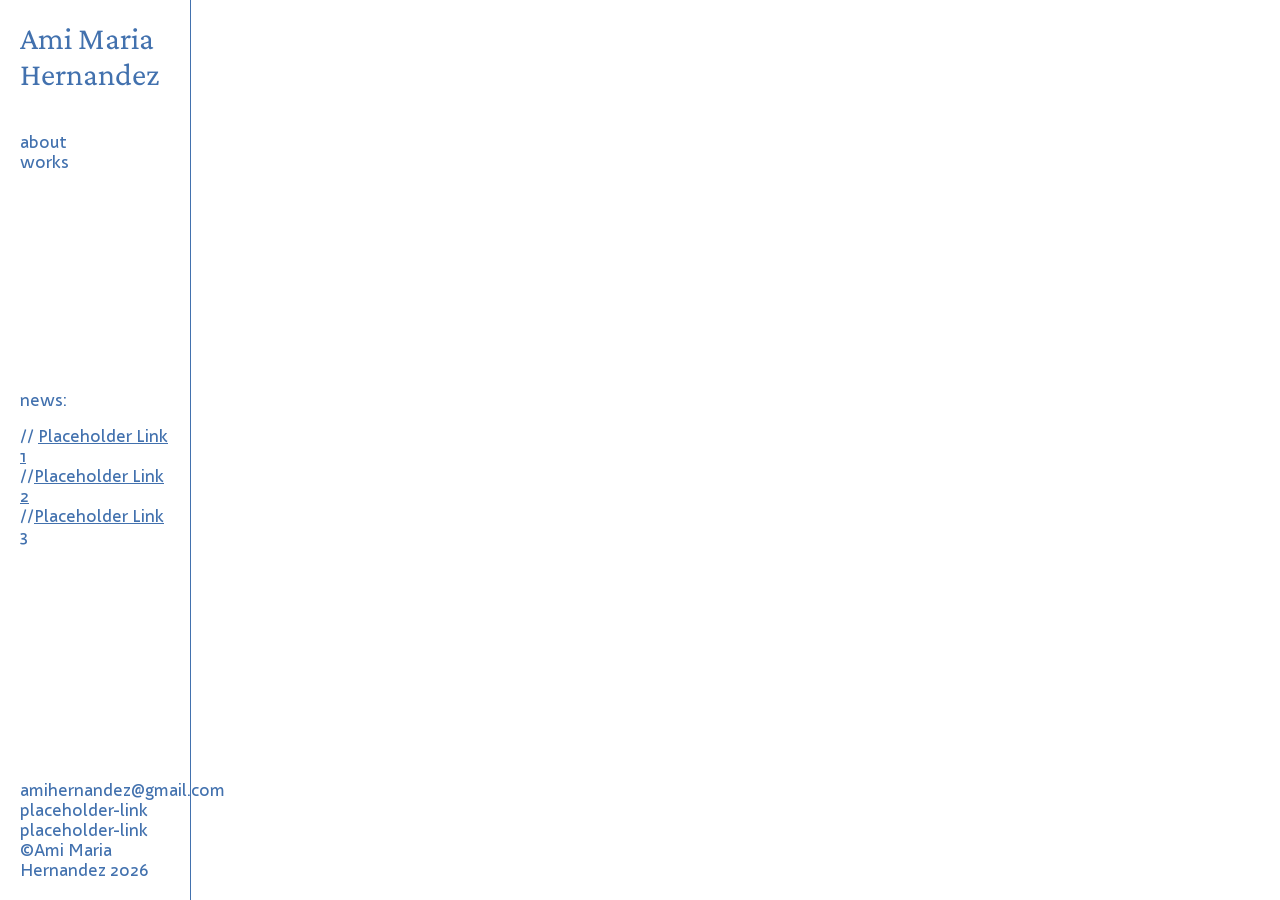
==== index.html @ f0fc2d3a "Fix About page formatting and update copyright to ©Ami Maria Hernandez 2026" ====
<!DOCTYPE html><html lang="en"><head><meta charSet="utf-8"/><meta name="viewport" content="width=device-width"/><meta name="next-head-count" content="2"/>  <link rel="icon" href="favicon.ico" sizes="any"/><link rel="preload" href="_next/static/media/0907676f60e87f51-s.p.woff2" as="font" type="font/woff2" crossorigin="anonymous" data-next-font="size-adjust"/><link rel="preload" href="_next/static/css/395d283e4de44bf8.css" as="style"/><link rel="stylesheet" href="_next/static/css/395d283e4de44bf8.css" data-n-g=""/><noscript data-n-css=""></noscript><script defer="" nomodule="" src="_next/static/chunks/polyfills-78c92fac7aa8fdd8.js"></script><script src="_next/static/chunks/webpack-c8ea32a7f1710e00.js" defer=""></script><script src="_next/static/chunks/framework-47944ae508d645e6.js" defer=""></script><script src="_next/static/chunks/main-3d47ddc6113bb733.js" defer=""></script><script src="_next/static/chunks/pages/_app-cf70991cdf20d925.js" defer=""></script><script src="_next/static/chunks/422-f6a31785d85e9af1.js" defer=""></script><script src="_next/static/chunks/675-7ac7ccfd83b30ac5.js" defer=""></script><script src="_next/static/chunks/803-7624c3f5c9da9120.js" defer=""></script><script src="_next/static/chunks/626-7c73342e54578817.js" defer=""></script><script src="_next/static/chunks/pages/index-28451b4235d8573a.js" defer=""></script><script src="_next/static/AYQ_RaFQIy8SJsUf-rQGw/_buildManifest.js" defer=""></script><script src="_next/static/AYQ_RaFQIy8SJsUf-rQGw/_ssgManifest.js" defer=""></script><style id="__jsx-2182624989">:root{--font-family-sans:'__sans_ce1876', '__sans_Fallback_ce1876'}</style></head><body><div id="__next"><div class="container"><ul class="mobile-burger"><li></li><li></li><li></li></ul><nav class=""><ul><li><a href="index.html"><h1>Ami Maria Hernandez</h1></a></li><li><a href="about.html">about</a></li><li><a href="works.html">works</a></li></ul><ul><li>©Ami Maria Hernandez 2026</li></ul></nav><main class="full-bleed"><section><div class="film-wrapper"><div class="film-strip"><div class="strip-inner"></div></div><div class="film-strip"><div class="strip-inner"></div></div><div class="film-strip"><div class="strip-inner"></div></div><div class="film-strip"><div class="strip-inner"></div></div><div class="film-strip"><div class="strip-inner"></div></div><div class="film-strip"><div class="strip-inner"></div></div><div class="film-strip"><div class="strip-inner"></div></div><div class="film-strip"><div class="strip-inner"></div></div></div></section></main></div></div><script id="__NEXT_DATA__" type="application/json">{"props":{"pageProps":{"draftMode":false,"token":"","projects":[{"video":false,"title":"Project 1 (Work in Progress)","slug":{"current":"project-1-work-in-progress","_type":"slug"},"_createdAt":"2024-05-29T19:22:41Z","_type":"project","_rev":"placeholder","_id":"placeholder-1","media":[{"_key":"placeholder-1","image":{"_type":"figure","asset":{"_ref":"placeholder-image-1","_type":"reference"}},"private":false,"_type":"mediaItem"}],"_updatedAt":"2024-05-31T17:18:15Z","mainImage":{"_type":"image","asset":{"_type":"reference","_ref":"placeholder-main-image-1"}},"private":false}],"news":{"_updatedAt":"2024-06-04T22:25:26Z","slug":{"current":"news","_type":"slug"},"_createdAt":"2023-09-23T15:55:25Z","_rev":"placeholder","_type":"news","_id":"news","body":[{"_type":"block","style":"normal","_key":"placeholder-news","markDefs":[{"_type":"link","href":"#","_key":"placeholder-link-1"},{"_type":"link","href":"#","_key":"placeholder-link-2"},{"_type":"link","href":"#","_key":"placeholder-link-3"}],"children":[{"_type":"span","marks":[],"text":"// "},{"_key":"placeholder-link-1","_type":"span","marks":["placeholder-link-1"],"text":"Placeholder Link 1"},{"_key":"placeholder-news-sep1","_type":"span","marks":[],"text":"  \n//"},{"_key":"placeholder-link-2","_type":"span","marks":["placeholder-link-2"],"text":"Placeholder Link 2"},{"_type":"span","marks":[],"text":"  \n//"},{"_key":"placeholder-link-3","_type":"span","marks":["placeholder-link-3"],"text":"Placeholder Link 3"},{"_type":"span","marks":[],"text":" "}]}],"title":"News"}},"__N_SSG":true},"page":"/","query":{},"buildId":"AYQ_RaFQIy8SJsUf-rQGw","isFallback":false,"gsp":true,"scriptLoader":[]}</script></body></html>
---- _next/static/css/395d283e4de44bf8.css ----
@import url("https://fonts.googleapis.com/css2?family=Crimson+Pro:ital,wght@0,200..900;1,200..900&display=swap");:root{--space-outer:20px;--space-outer-2:40px;--font-family-sans:"Ignazio Text",sans-serif;--font-family-serif:"Crimson Pro",serif;--font-size-regular:16px;--font-size-medium:26px;--font-size-large:32px;--line-height-0:16px;--line-height-1:20px;--line-height-2:24px;--line-height-3:28px;--line-height-4:28px;--line-height-5:32px;--line-height-6:36px;--line-height-7:40px;--line-height-8:48px;--line-height-9:60px;--line-height-10:72px;--line-height-11:96px;--line-height-12:128px;--white:#ffffff;--black:#4271ae;--gray-200:#ced2d9;--gray-600:#6e7683;--red:#4271ae;--deepblack:#ffffff;--max-width-0:320px;--max-width-1:768px}html{background-color:var(--white);font-family:var(--font-family-sans),var(--font-family-serif),sans-serif;text-size-adjust:100%;font-size:var(--font-size-regular)}h1{font-weight:400;font-size:var(--font-size-large);font-family:var(--font-family-serif)}a,a:link,a:visited{color:inherit}main a:hover{color:var(--black)}body{margin:0;min-height:calc(100vh - 4px);color:var(--black)}body,nav{background-color:var(--white)}nav{color:var(--black);display:flex;max-width:150px;z-index:9;height:calc(100vh - 40px);padding:var(--space-outer);flex-direction:column;justify-content:space-between;position:fixed;top:0;left:0;border-right:1px solid var(--black)}nav ul:first-child li:first-child{margin-bottom:var(--space-outer-2)}nav h1{margin-top:0}.subnav a:hover,nav a:hover{color:var(--black)}nav a{text-decoration:none}nav div:nth-child(2) a{text-decoration:underline}nav ul{list-style:none;padding-left:0;margin:0}.container{margin:0 auto;display:flex;width:100%}.container.inverted .project__title{text-align:center}.container.inverted .project__content p:first-child{text-align:center;margin-bottom:2em}.container.inverted,.container.inverted .subnav,.container.inverted nav{color:var(--white);background-color:var(--deepblack)}.container.inverted .subnav,.container.inverted nav{border-color:var(--white)}.container.inverted .subnav a:hover,.container.inverted nav a:hover{color:#fff}main{padding:var(--space-outer) var(--space-outer-2);margin-left:calc(150px + var(--space-outer-2));width:calc(100% - (var(--space-outer-2) + var(--space-outer-2)))}main.full-bleed{padding:0;width:calc(100% - (var(--space-outer-2)) - 150px)}.header{display:flex;padding:0 var(--space-1);border-bottom:1px solid #ced2d9;z-index:10;background:var(--white);position:fixed;left:0;right:0;top:0}.header .header__title{font-weight:800;font-size:var(--font-size-3);line-height:var(--line-height-1);padding-left:var(--space-2);margin:var(--space-3) 0;text-decoration:none;color:var(--black)}.footer{display:flex;justify-content:flex-end;padding:0 var(--space-3)}.footer .footer__text{font-size:var(--font-size-1);line-height:var(--line-height-1);display:flex;align-items:center;gap:2px}.mobile-burger{display:none}.page__title{margin-top:0}section.about{display:flex}section.about>*{flex-basis:30%;align-items:flex-start}section.about>img{margin-left:var(--space-outer);height:auto;flex-basis:70%}.commercial ul{list-style:none;border-top:1px dashed;padding-left:0;width:100%}.commercial li{border-bottom:1px dashed;padding:var(--space-outer)}.commercial li a{display:flex;font-family:var(--font-family-sans);text-decoration:none;width:100%;justify-content:space-between}.welcome__container{display:flex;flex-direction:column;align-items:center;padding:var(--space-2) var(--space-2)}.logos{display:none}.steps{flex-direction:column;width:100%}.steps .steps__list{list-style-type:none;padding:0}.steps .steps__entry{margin-bottom:var(--space-4)}.steps .steps__title{font-size:var(--font-size-5);line-height:var(--line-height-2)}.steps .steps__subtitle{font-size:var(--font-size-3)}.steps .steps__subtitle,.steps .steps__text{line-height:var(--line-height-2)}.steps .steps__text a{color:var(--blue-600);text-decoration:none}@media (min-width:575px){.welcome__container{width:100%}.logos{display:flex;align-items:center;margin:var(--space-6) 0 var(--space-5) 0}.logos .logos__blur{display:flex;position:absolute;width:375px;height:115px;background:var(--magenta-100);filter:blur(82px);transform:rotate(-19deg);z-index:-1}.logos .logos__plus{display:flex;font-weight:800;font-size:var(--font-size-7);line-height:var(--line-height-6);margin:0 var(--space-4)}.logos .logos__entry,.steps{display:flex}.steps{max-width:var(--max-width-0);padding:0}.steps .steps__subtitle{margin-top:var(--space-4)}.steps .steps__list{margin-top:0}}.modal{position:fixed;background-color:var(--white);color:var(--red);z-index:9;border:1px solid var(--red);padding:var(--space-outer);display:flex;flex-direction:column;width:30vw;height:30vh;left:50%;top:30%;transform:translateX(-50%) translateY(-50%)}.modal>:first-child{font-size:var(--font-size-large);font-family:var(--font-family-serif);text-align:center}.modal textarea{background-color:transparent;margin:var(--space-outer) 0;width:100%;flex-basis:60%}.modal button,.modal textarea{border:1px solid var(--red);font-family:var(--font-family-sans);font-size:var(--font-size-regular);color:var(--red)}.modal button{cursor:pointer;padding:var(--space-outer);flex-basis:45%}.modal button:hover{background-color:var(--red);color:var(--white)}.modal>div{display:flex;justify-content:space-between}.modal.closed{display:none}.card{display:flex;flex-direction:column;position:relative;border-bottom:1px solid #ced2d9}.card .card__container{margin:0;display:flex;justify-content:space-between;width:calc(100% - var(--space-outer-2));cursor:pointer;padding:var(--space-outer);align-items:flex-start}.card__title{display:block}.card__container:hover{color:var(--red)}.card__container.open:hover{color:var(--black)}.card__body img{width:100%;min-height:100%;height:auto}.card__body figure{margin-left:0}.card__body .cta-caption{display:none}.card__title.open{font-family:var(--font-family-serif);font-size:var(--font-size-large)}@media (min-width:575px){.card{border-top:1px dashed;border-bottom:none}.card:last-child{border-bottom:1px dashed}}@media (min-width:800px){.card{flex-direction:row}.card .card__container{margin:0}.card__container>div:last-child{margin-left:var(--space-outer-2);flex-basis:80%}}section.projects .page__container,section.projects .project__container{width:calc(100% - (150px + (var(--space-outer-2) * 4)));padding:0 var(--space-outer-2);margin:0 auto}.project__title{margin-top:0}section.projects .subnav{border-left:2px solid var(--red);color:var(--red);z-index:9;display:flex;max-width:150px;height:calc(100vh - 40px);padding:var(--space-outer);flex-direction:column;position:fixed;right:0;background-color:var(--white);top:0;justify-content:space-between}section.projects .subnav ul{list-style:none;padding-left:0}section.projects .subnav ul li{margin-bottom:calc(var(--space-outer)/2)}section.projects .subnav ul li a{text-decoration:none;font-family:var(--font-family-sans)}section.projects .subnav ul li.on a{text-decoration:underline}section.projects .media{position:relative;overflow:hidden}section.projects .media img{height:auto;display:block;width:100%;position:relative}section.projects .media .img-wrapper{margin:var(--space-outer-2) 0}.info-toggle{cursor:pointer}.info-toggle:hover{color:var(--red)}section.project{width:calc(100% - (150px + var(--space-outer-2)))}.media figcaption{margin-top:var(--space-outer-2)}.film-wrapper{display:flex;flex-wrap:nowrap;flex-direction:column}.film-strip,.film-wrapper{width:100%;position:relative}.film-strip{overflow:scroll}.film-strip,.film-strip a{cursor:-webkit-grab;cursor:grab}.film-strip:nth-child(2n) .strip-inner{animation-direction:alternate}.film-strip .strip-inner,.film-strip:nth-child(2n) .strip-inner{position:relative;animation-duration:60s;animation-iteration-count:infinite;animation-timing-function:linear}.film-strip .strip-inner{display:flex;flex-wrap:nowrap;animation-direction:alternate}@keyframes slideleft{0%{right:0}to{right:50%}}@keyframes slideright{0%{transform:translateX(-20%)}to{transform:translateX(10%)}}.img-tile{position:relative;display:inline-block;padding:calc(var(--space-outer)/3)}.img-tile img{width:auto;height:25vh;margin:0}.projects .img-tile img{height:70px}.img-tile a{overflow:hidden}.img-tile:hover .hidden{opacity:1}.img-tile:hover{background-color:var(--red)}.img-tile:hover img{mix-blend-mode:luminosity;opacity:.2}.img-tile .hidden span{text-align:center;width:100%;font-size:var(--font-size-medium)}.film-title{margin-left:var(--space-outer)}.img-tile .hidden{opacity:0;margin:0;align-items:center;position:absolute;display:flex;width:100%;height:100%;z-index:2;top:0;left:0;color:#fff;font-family:var(--font-family-serif)}.img-tile.fade{opacity:1}.project__card:hover{color:var(--red)}.project__card{position:absolute;top:0;left:0;z-index:3;background-color:var(--white);text-align:left;padding:var(--space-outer);width:100%;height:1em;display:flex;text-decoration:none;flex-direction:column;justify-content:center}.project__card img{width:auto;height:200px;display:none}.projects .img-tile:hover span{opacity:0}.projects .img-tile:hover img{opacity:inherit;mix-blend-mode:inherit}.projects .film-strip:hover{background-color:var(--red)}.projects .film-strip:hover .project__card{color:var(--red);border-color:var(--black)}.projects .film-strip:hover img{opacity:.7;mix-blend-mode:normal}.projects .img-tile:hover{background:transparent}.project__card h1{margin:0;font-family:var(--font-family-sans);font-size:var(--font-size-regular)}.projects .film-strip{padding-top:calc(1em + var(--space-outer-2))}.film-strip .strip-inner{animation:none;overflow-x:scroll;overflow-y:hidden}.strip-inner::-webkit-scrollbar{-webkit-appearance:none;height:8px;background-color:none}.strip-inner::-webkit-scrollbar-thumb{border-radius:5px;background-color:hsla(0,0%,46%,0)}.film-strip:hover .strip-inner::-webkit-scrollbar-thumb{border-radius:5px;background-color:#d3d3d3}.qpc-container,.qpc-container nav{color:#ffffd0;background-color:var(--black);border:none}.qpc-container main{min-height:calc(100vh - var(--space-outer-2))}.qpc-container nav a:hover{color:#fff}section.qpc .subnav{z-index:9;display:flex;max-width:150px;height:calc(100vh - 40px);padding:var(--space-outer);flex-direction:column;position:fixed;right:0;background-color:var(--black);top:0;justify-content:space-between}.qpc-container section.qpc .subnav h1{margin-top:0}section.projects .media .lightbox{position:fixed;top:0;left:0;padding:var(--space-outer);z-index:999;width:calc(100vw - var(--space-outer-2));text-align:center;overflow:scroll;margin:0;height:100vh;display:flex;justify-content:center}section.projects .media .lightbox img{z-index:9999;width:auto;height:calc(100vh - var(--space-outer-2))}section.projects .media .lightbox:before{background-color:var(--deepblack);opacity:.8;content:"";width:100vw;height:100vh;position:fixed;top:0;left:0;z-index:999}section.projects .media .img-wrapper.portrait-image{margin:var(--space-outer-2) calc(var(--space-outer-2) * 4)}.qpc-carousel{position:relative;transition:.2s;width:calc(80% - 150px)}.qpc-item{opacity:1;width:100%}.qpc-item img{width:100%;height:auto}@media (max-width:575px){.qpc-carousel{width:100vw}.qpc-container nav,.qpc-container section.qpc .subnav{width:80%;height:auto;position:relative;max-width:100vw;z-index:1}.qpc-container nav{flex-direction:row;z-index:9}.qpc-container nav>:last-child{position:fixed;bottom:var(--space-outer);z-index:9;background-color:#122b19}.qpc-container nav ul:first-child{display:flex;flex-direction:row}.qpc-container nav ul:first-child li:first-child img{width:100px;margin-right:var(--space-outer-2)}.qpc-container nav{width:calc(100% - var(--space-outer-2))}.qpc-container main{width:100%;height:auto;padding:0;position:relative;margin-left:0;margin-top:0}:root{--space-outer:10px;--space-outer-2:20px}nav{width:calc(100vw - var(--space-outer-2));height:auto;background-color:var(--white);max-width:100vw;height:2em;overflow:hidden;border:none;border-bottom:4px solid var(--red)}nav.open{height:70vh}nav h1{transform:none}nav h1 br{display:none}.mobile-burger{position:fixed;top:0;right:var(--space-outer);z-index:999;padding:0;display:block;list-style:none}.mobile-burger.open li:last-child{display:none}.mobile-burger.open{right:5px;top:6px}.mobile-burger.open li:first-child{transform:rotate(30deg) translateY(7px)}.mobile-burger.open li:nth-child(2){transform:rotate(-30deg) translateY(-5px)}.mobile-burger li{height:4px;transform-origin:center;background-color:var(--red);width:50px;margin-bottom:calc(var(--space-outer)/2);display:block}main.full-bleed{width:100%}main{margin-top:4em}main,section.about>img{margin-left:0}.card .card__container{padding:0}.card .card__container.open,.commercial li a{flex-direction:column}.card .card__container.open>span,.commercial li a span:first-child{margin-bottom:var(--space-outer)}section.about{flex-direction:column}.container.inverted .mobile-burger li{background-color:var(--white)}.modal{width:70vw}section.projects .subnav{position:relative;z-index:1;background:transparent;margin:0;border:none;height:auto;border-top:2px solid var(--red);width:calc(100% - var(--space-outer-2));max-width:none}section.projects .subnav:before{content:"Projects:"}section.projects .page__container,section.projects .project__container{width:calc(100% - var(--space-outer-2))}section.projects .project__container{width:auto;padding:0}section.project{width:100%;margin:0}section.projects .media .lightbox img{z-index:9999;width:100%;min-height:0;height:-moz-fit-content;height:fit-content}}@font-face{font-family:__sans_ce1876;src:url(../media/0907676f60e87f51-s.p.woff2) format("woff2");font-display:swap}@font-face{font-family:__sans_Fallback_ce1876;src:local("Arial");ascent-override:87.39%;descent-override:20.17%;line-gap-override:0.00%;size-adjust:111.57%}.__className_ce1876{font-family:__sans_ce1876,__sans_Fallback_ce1876}
---- _next/static/css/395d283e4de44bf8.css ----
@import url("https://fonts.googleapis.com/css2?family=Crimson+Pro:ital,wght@0,200..900;1,200..900&display=swap");:root{--space-outer:20px;--space-outer-2:40px;--font-family-sans:"Ignazio Text",sans-serif;--font-family-serif:"Crimson Pro",serif;--font-size-regular:16px;--font-size-medium:26px;--font-size-large:32px;--line-height-0:16px;--line-height-1:20px;--line-height-2:24px;--line-height-3:28px;--line-height-4:28px;--line-height-5:32px;--line-height-6:36px;--line-height-7:40px;--line-height-8:48px;--line-height-9:60px;--line-height-10:72px;--line-height-11:96px;--line-height-12:128px;--white:#ffffff;--black:#4271ae;--gray-200:#ced2d9;--gray-600:#6e7683;--red:#4271ae;--deepblack:#ffffff;--max-width-0:320px;--max-width-1:768px}html{background-color:var(--white);font-family:var(--font-family-sans),var(--font-family-serif),sans-serif;text-size-adjust:100%;font-size:var(--font-size-regular)}h1{font-weight:400;font-size:var(--font-size-large);font-family:var(--font-family-serif)}a,a:link,a:visited{color:inherit}main a:hover{color:var(--black)}body{margin:0;min-height:calc(100vh - 4px);color:var(--black)}body,nav{background-color:var(--white)}nav{color:var(--black);display:flex;max-width:150px;z-index:9;height:calc(100vh - 40px);padding:var(--space-outer);flex-direction:column;justify-content:space-between;position:fixed;top:0;left:0;border-right:1px solid var(--black)}nav ul:first-child li:first-child{margin-bottom:var(--space-outer-2)}nav h1{margin-top:0}.subnav a:hover,nav a:hover{color:var(--black)}nav a{text-decoration:none}nav div:nth-child(2) a{text-decoration:underline}nav ul{list-style:none;padding-left:0;margin:0}.container{margin:0 auto;display:flex;width:100%}.container.inverted .project__title{text-align:center}.container.inverted .project__content p:first-child{text-align:center;margin-bottom:2em}.container.inverted,.container.inverted .subnav,.container.inverted nav{color:var(--white);background-color:var(--deepblack)}.container.inverted .subnav,.container.inverted nav{border-color:var(--white)}.container.inverted .subnav a:hover,.container.inverted nav a:hover{color:#fff}main{padding:var(--space-outer) var(--space-outer-2);margin-left:calc(150px + var(--space-outer-2));width:calc(100% - (var(--space-outer-2) + var(--space-outer-2)))}main.full-bleed{padding:0;width:calc(100% - (var(--space-outer-2)) - 150px)}.header{display:flex;padding:0 var(--space-1);border-bottom:1px solid #ced2d9;z-index:10;background:var(--white);position:fixed;left:0;right:0;top:0}.header .header__title{font-weight:800;font-size:var(--font-size-3);line-height:var(--line-height-1);padding-left:var(--space-2);margin:var(--space-3) 0;text-decoration:none;color:var(--black)}.footer{display:flex;justify-content:flex-end;padding:0 var(--space-3)}.footer .footer__text{font-size:var(--font-size-1);line-height:var(--line-height-1);display:flex;align-items:center;gap:2px}.mobile-burger{display:none}.page__title{margin-top:0}section.about{display:flex}section.about>*{flex-basis:30%;align-items:flex-start}section.about>img{margin-left:var(--space-outer);height:auto;flex-basis:70%}.commercial ul{list-style:none;border-top:1px dashed;padding-left:0;width:100%}.commercial li{border-bottom:1px dashed;padding:var(--space-outer)}.commercial li a{display:flex;font-family:var(--font-family-sans);text-decoration:none;width:100%;justify-content:space-between}.welcome__container{display:flex;flex-direction:column;align-items:center;padding:var(--space-2) var(--space-2)}.logos{display:none}.steps{flex-direction:column;width:100%}.steps .steps__list{list-style-type:none;padding:0}.steps .steps__entry{margin-bottom:var(--space-4)}.steps .steps__title{font-size:var(--font-size-5);line-height:var(--line-height-2)}.steps .steps__subtitle{font-size:var(--font-size-3)}.steps .steps__subtitle,.steps .steps__text{line-height:var(--line-height-2)}.steps .steps__text a{color:var(--blue-600);text-decoration:none}@media (min-width:575px){.welcome__container{width:100%}.logos{display:flex;align-items:center;margin:var(--space-6) 0 var(--space-5) 0}.logos .logos__blur{display:flex;position:absolute;width:375px;height:115px;background:var(--magenta-100);filter:blur(82px);transform:rotate(-19deg);z-index:-1}.logos .logos__plus{display:flex;font-weight:800;font-size:var(--font-size-7);line-height:var(--line-height-6);margin:0 var(--space-4)}.logos .logos__entry,.steps{display:flex}.steps{max-width:var(--max-width-0);padding:0}.steps .steps__subtitle{margin-top:var(--space-4)}.steps .steps__list{margin-top:0}}.modal{position:fixed;background-color:var(--white);color:var(--red);z-index:9;border:1px solid var(--red);padding:var(--space-outer);display:flex;flex-direction:column;width:30vw;height:30vh;left:50%;top:30%;transform:translateX(-50%) translateY(-50%)}.modal>:first-child{font-size:var(--font-size-large);font-family:var(--font-family-serif);text-align:center}.modal textarea{background-color:transparent;margin:var(--space-outer) 0;width:100%;flex-basis:60%}.modal button,.modal textarea{border:1px solid var(--red);font-family:var(--font-family-sans);font-size:var(--font-size-regular);color:var(--red)}.modal button{cursor:pointer;padding:var(--space-outer);flex-basis:45%}.modal button:hover{background-color:var(--red);color:var(--white)}.modal>div{display:flex;justify-content:space-between}.modal.closed{display:none}.card{display:flex;flex-direction:column;position:relative;border-bottom:1px solid #ced2d9}.card .card__container{margin:0;display:flex;justify-content:space-between;width:calc(100% - var(--space-outer-2));cursor:pointer;padding:var(--space-outer);align-items:flex-start}.card__title{display:block}.card__container:hover{color:var(--red)}.card__container.open:hover{color:var(--black)}.card__body img{width:100%;min-height:100%;height:auto}.card__body figure{margin-left:0}.card__body .cta-caption{display:none}.card__title.open{font-family:var(--font-family-serif);font-size:var(--font-size-large)}@media (min-width:575px){.card{border-top:1px dashed;border-bottom:none}.card:last-child{border-bottom:1px dashed}}@media (min-width:800px){.card{flex-direction:row}.card .card__container{margin:0}.card__container>div:last-child{margin-left:var(--space-outer-2);flex-basis:80%}}section.projects .page__container,section.projects .project__container{width:calc(100% - (150px + (var(--space-outer-2) * 4)));padding:0 var(--space-outer-2);margin:0 auto}.project__title{margin-top:0}section.projects .subnav{border-left:2px solid var(--red);color:var(--red);z-index:9;display:flex;max-width:150px;height:calc(100vh - 40px);padding:var(--space-outer);flex-direction:column;position:fixed;right:0;background-color:var(--white);top:0;justify-content:space-between}section.projects .subnav ul{list-style:none;padding-left:0}section.projects .subnav ul li{margin-bottom:calc(var(--space-outer)/2)}section.projects .subnav ul li a{text-decoration:none;font-family:var(--font-family-sans)}section.projects .subnav ul li.on a{text-decoration:underline}section.projects .media{position:relative;overflow:hidden}section.projects .media img{height:auto;display:block;width:100%;position:relative}section.projects .media .img-wrapper{margin:var(--space-outer-2) 0}.info-toggle{cursor:pointer}.info-toggle:hover{color:var(--red)}section.project{width:calc(100% - (150px + var(--space-outer-2)))}.media figcaption{margin-top:var(--space-outer-2)}.film-wrapper{display:flex;flex-wrap:nowrap;flex-direction:column}.film-strip,.film-wrapper{width:100%;position:relative}.film-strip{overflow:scroll}.film-strip,.film-strip a{cursor:-webkit-grab;cursor:grab}.film-strip:nth-child(2n) .strip-inner{animation-direction:alternate}.film-strip .strip-inner,.film-strip:nth-child(2n) .strip-inner{position:relative;animation-duration:60s;animation-iteration-count:infinite;animation-timing-function:linear}.film-strip .strip-inner{display:flex;flex-wrap:nowrap;animation-direction:alternate}@keyframes slideleft{0%{right:0}to{right:50%}}@keyframes slideright{0%{transform:translateX(-20%)}to{transform:translateX(10%)}}.img-tile{position:relative;display:inline-block;padding:calc(var(--space-outer)/3)}.img-tile img{width:auto;height:25vh;margin:0}.projects .img-tile img{height:70px}.img-tile a{overflow:hidden}.img-tile:hover .hidden{opacity:1}.img-tile:hover{background-color:var(--red)}.img-tile:hover img{mix-blend-mode:luminosity;opacity:.2}.img-tile .hidden span{text-align:center;width:100%;font-size:var(--font-size-medium)}.film-title{margin-left:var(--space-outer)}.img-tile .hidden{opacity:0;margin:0;align-items:center;position:absolute;display:flex;width:100%;height:100%;z-index:2;top:0;left:0;color:#fff;font-family:var(--font-family-serif)}.img-tile.fade{opacity:1}.project__card:hover{color:var(--red)}.project__card{position:absolute;top:0;left:0;z-index:3;background-color:var(--white);text-align:left;padding:var(--space-outer);width:100%;height:1em;display:flex;text-decoration:none;flex-direction:column;justify-content:center}.project__card img{width:auto;height:200px;display:none}.projects .img-tile:hover span{opacity:0}.projects .img-tile:hover img{opacity:inherit;mix-blend-mode:inherit}.projects .film-strip:hover{background-color:var(--red)}.projects .film-strip:hover .project__card{color:var(--red);border-color:var(--black)}.projects .film-strip:hover img{opacity:.7;mix-blend-mode:normal}.projects .img-tile:hover{background:transparent}.project__card h1{margin:0;font-family:var(--font-family-sans);font-size:var(--font-size-regular)}.projects .film-strip{padding-top:calc(1em + var(--space-outer-2))}.film-strip .strip-inner{animation:none;overflow-x:scroll;overflow-y:hidden}.strip-inner::-webkit-scrollbar{-webkit-appearance:none;height:8px;background-color:none}.strip-inner::-webkit-scrollbar-thumb{border-radius:5px;background-color:hsla(0,0%,46%,0)}.film-strip:hover .strip-inner::-webkit-scrollbar-thumb{border-radius:5px;background-color:#d3d3d3}.qpc-container,.qpc-container nav{color:#ffffd0;background-color:var(--black);border:none}.qpc-container main{min-height:calc(100vh - var(--space-outer-2))}.qpc-container nav a:hover{color:#fff}section.qpc .subnav{z-index:9;display:flex;max-width:150px;height:calc(100vh - 40px);padding:var(--space-outer);flex-direction:column;position:fixed;right:0;background-color:var(--black);top:0;justify-content:space-between}.qpc-container section.qpc .subnav h1{margin-top:0}section.projects .media .lightbox{position:fixed;top:0;left:0;padding:var(--space-outer);z-index:999;width:calc(100vw - var(--space-outer-2));text-align:center;overflow:scroll;margin:0;height:100vh;display:flex;justify-content:center}section.projects .media .lightbox img{z-index:9999;width:auto;height:calc(100vh - var(--space-outer-2))}section.projects .media .lightbox:before{background-color:var(--deepblack);opacity:.8;content:"";width:100vw;height:100vh;position:fixed;top:0;left:0;z-index:999}section.projects .media .img-wrapper.portrait-image{margin:var(--space-outer-2) calc(var(--space-outer-2) * 4)}.qpc-carousel{position:relative;transition:.2s;width:calc(80% - 150px)}.qpc-item{opacity:1;width:100%}.qpc-item img{width:100%;height:auto}@media (max-width:575px){.qpc-carousel{width:100vw}.qpc-container nav,.qpc-container section.qpc .subnav{width:80%;height:auto;position:relative;max-width:100vw;z-index:1}.qpc-container nav{flex-direction:row;z-index:9}.qpc-container nav>:last-child{position:fixed;bottom:var(--space-outer);z-index:9;background-color:#122b19}.qpc-container nav ul:first-child{display:flex;flex-direction:row}.qpc-container nav ul:first-child li:first-child img{width:100px;margin-right:var(--space-outer-2)}.qpc-container nav{width:calc(100% - var(--space-outer-2))}.qpc-container main{width:100%;height:auto;padding:0;position:relative;margin-left:0;margin-top:0}:root{--space-outer:10px;--space-outer-2:20px}nav{width:calc(100vw - var(--space-outer-2));height:auto;background-color:var(--white);max-width:100vw;height:2em;overflow:hidden;border:none;border-bottom:4px solid var(--red)}nav.open{height:70vh}nav h1{transform:none}nav h1 br{display:none}.mobile-burger{position:fixed;top:0;right:var(--space-outer);z-index:999;padding:0;display:block;list-style:none}.mobile-burger.open li:last-child{display:none}.mobile-burger.open{right:5px;top:6px}.mobile-burger.open li:first-child{transform:rotate(30deg) translateY(7px)}.mobile-burger.open li:nth-child(2){transform:rotate(-30deg) translateY(-5px)}.mobile-burger li{height:4px;transform-origin:center;background-color:var(--red);width:50px;margin-bottom:calc(var(--space-outer)/2);display:block}main.full-bleed{width:100%}main{margin-top:4em}main,section.about>img{margin-left:0}.card .card__container{padding:0}.card .card__container.open,.commercial li a{flex-direction:column}.card .card__container.open>span,.commercial li a span:first-child{margin-bottom:var(--space-outer)}section.about{flex-direction:column}.container.inverted .mobile-burger li{background-color:var(--white)}.modal{width:70vw}section.projects .subnav{position:relative;z-index:1;background:transparent;margin:0;border:none;height:auto;border-top:2px solid var(--red);width:calc(100% - var(--space-outer-2));max-width:none}section.projects .subnav:before{content:"Projects:"}section.projects .page__container,section.projects .project__container{width:calc(100% - var(--space-outer-2))}section.projects .project__container{width:auto;padding:0}section.project{width:100%;margin:0}section.projects .media .lightbox img{z-index:9999;width:100%;min-height:0;height:-moz-fit-content;height:fit-content}}@font-face{font-family:__sans_ce1876;src:url(../media/0907676f60e87f51-s.p.woff2) format("woff2");font-display:swap}@font-face{font-family:__sans_Fallback_ce1876;src:local("Arial");ascent-override:87.39%;descent-override:20.17%;line-gap-override:0.00%;size-adjust:111.57%}.__className_ce1876{font-family:__sans_ce1876,__sans_Fallback_ce1876}
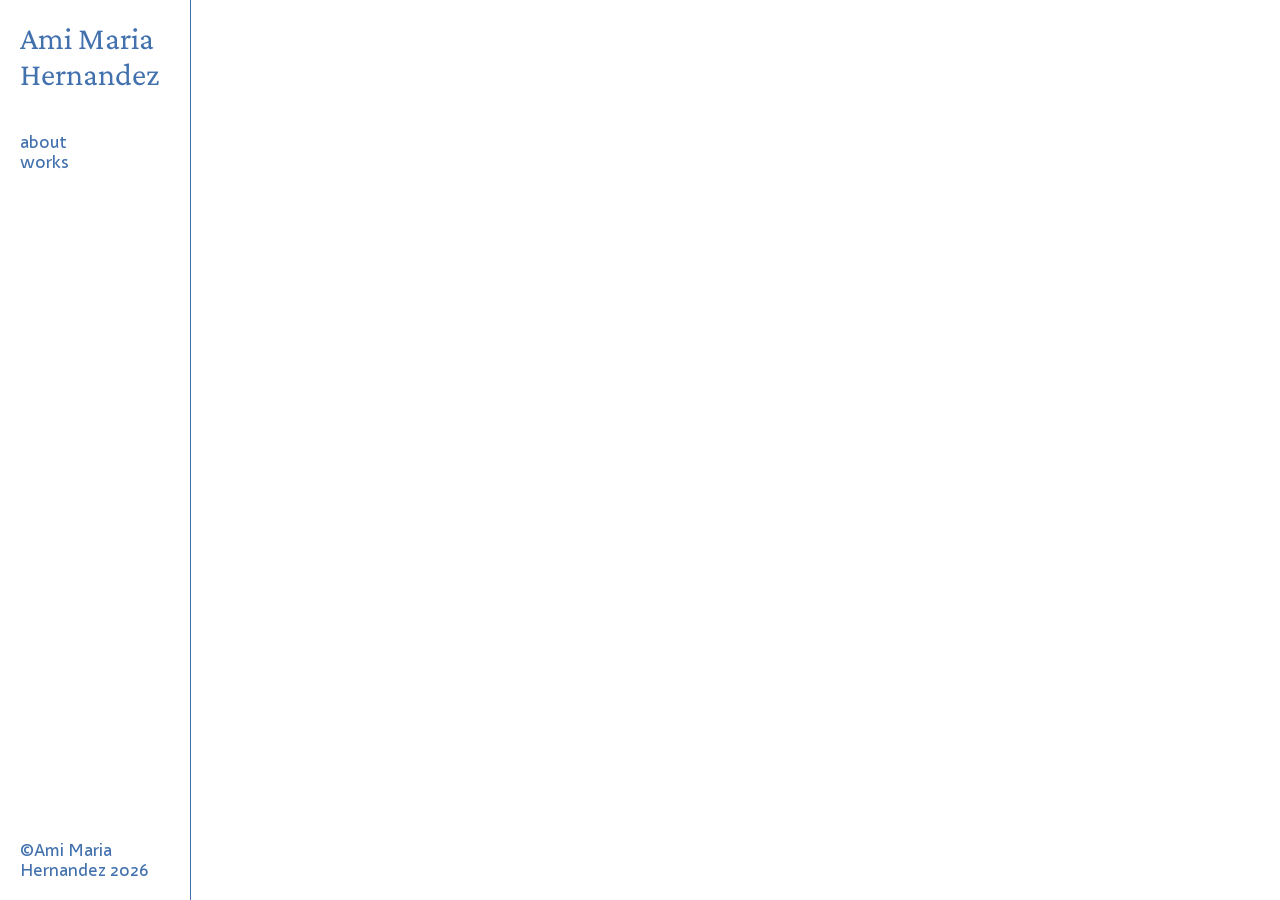
==== commit 113fad76: "Fix mobile overlap, stale info, photo paths, and add new favicon" ====
--- a/index.html
+++ b/index.html
@@ -1 +1 @@
-<!DOCTYPE html><html lang="en"><head><meta charSet="utf-8"/><meta name="viewport" content="width=device-width"/><meta name="next-head-count" content="2"/>  <link rel="icon" href="favicon.ico" sizes="any"/><link rel="preload" href="_next/static/media/0907676f60e87f51-s.p.woff2" as="font" type="font/woff2" crossorigin="anonymous" data-next-font="size-adjust"/><link rel="preload" href="_next/static/css/395d283e4de44bf8.css" as="style"/><link rel="stylesheet" href="_next/static/css/395d283e4de44bf8.css" data-n-g=""/><noscript data-n-css=""></noscript><script defer="" nomodule="" src="_next/static/chunks/polyfills-78c92fac7aa8fdd8.js"></script><script src="_next/static/chunks/webpack-c8ea32a7f1710e00.js" defer=""></script><script src="_next/static/chunks/framework-47944ae508d645e6.js" defer=""></script><script src="_next/static/chunks/main-3d47ddc6113bb733.js" defer=""></script><script src="_next/static/chunks/pages/_app-cf70991cdf20d925.js" defer=""></script><script src="_next/static/chunks/422-f6a31785d85e9af1.js" defer=""></script><script src="_next/static/chunks/675-7ac7ccfd83b30ac5.js" defer=""></script><script src="_next/static/chunks/803-7624c3f5c9da9120.js" defer=""></script><script src="_next/static/chunks/626-7c73342e54578817.js" defer=""></script><script src="_next/static/chunks/pages/index-28451b4235d8573a.js" defer=""></script><script src="_next/static/AYQ_RaFQIy8SJsUf-rQGw/_buildManifest.js" defer=""></script><script src="_next/static/AYQ_RaFQIy8SJsUf-rQGw/_ssgManifest.js" defer=""></script><style id="__jsx-2182624989">:root{--font-family-sans:'__sans_ce1876', '__sans_Fallback_ce1876'}</style></head><body><div id="__next"><div class="container"><ul class="mobile-burger"><li></li><li></li><li></li></ul><nav class=""><ul><li><a href="index.html"><h1>Ami Maria Hernandez</h1></a></li><li><a href="about.html">about</a></li><li><a href="works.html">works</a></li></ul><ul><li>©Ami Maria Hernandez 2026</li></ul></nav><main class="full-bleed"><section><div class="film-wrapper"><div class="film-strip"><div class="strip-inner"></div></div><div class="film-strip"><div class="strip-inner"></div></div><div class="film-strip"><div class="strip-inner"></div></div><div class="film-strip"><div class="strip-inner"></div></div><div class="film-strip"><div class="strip-inner"></div></div><div class="film-strip"><div class="strip-inner"></div></div><div class="film-strip"><div class="strip-inner"></div></div><div class="film-strip"><div class="strip-inner"></div></div></div></section></main></div></div><script id="__NEXT_DATA__" type="application/json">{"props":{"pageProps":{"draftMode":false,"token":"","projects":[{"video":false,"title":"Project 1 (Work in Progress)","slug":{"current":"project-1-work-in-progress","_type":"slug"},"_createdAt":"2024-05-29T19:22:41Z","_type":"project","_rev":"placeholder","_id":"placeholder-1","media":[{"_key":"placeholder-1","image":{"_type":"figure","asset":{"_ref":"placeholder-image-1","_type":"reference"}},"private":false,"_type":"mediaItem"}],"_updatedAt":"2024-05-31T17:18:15Z","mainImage":{"_type":"image","asset":{"_type":"reference","_ref":"placeholder-main-image-1"}},"private":false}],"news":{"_updatedAt":"2024-06-04T22:25:26Z","slug":{"current":"news","_type":"slug"},"_createdAt":"2023-09-23T15:55:25Z","_rev":"placeholder","_type":"news","_id":"news","body":[{"_type":"block","style":"normal","_key":"placeholder-news","markDefs":[{"_type":"link","href":"#","_key":"placeholder-link-1"},{"_type":"link","href":"#","_key":"placeholder-link-2"},{"_type":"link","href":"#","_key":"placeholder-link-3"}],"children":[{"_type":"span","marks":[],"text":"// "},{"_key":"placeholder-link-1","_type":"span","marks":["placeholder-link-1"],"text":"Placeholder Link 1"},{"_key":"placeholder-news-sep1","_type":"span","marks":[],"text":"  \n//"},{"_key":"placeholder-link-2","_type":"span","marks":["placeholder-link-2"],"text":"Placeholder Link 2"},{"_type":"span","marks":[],"text":"  \n//"},{"_key":"placeholder-link-3","_type":"span","marks":["placeholder-link-3"],"text":"Placeholder Link 3"},{"_type":"span","marks":[],"text":" "}]}],"title":"News"}},"__N_SSG":true},"page":"/","query":{},"buildId":"AYQ_RaFQIy8SJsUf-rQGw","isFallback":false,"gsp":true,"scriptLoader":[]}</script></body></html>+<!DOCTYPE html><html lang="en"><head><meta charSet="utf-8"/><meta name="viewport" content="width=device-width"/><meta name="next-head-count" content="2"/>  <link rel="icon" href="favicon.svg" type="image/svg+xml"/><link rel="icon" href="favicon.ico" sizes="any"/><link rel="preload" href="_next/static/media/0907676f60e87f51-s.p.woff2" as="font" type="font/woff2" crossorigin="anonymous" data-next-font="size-adjust"/><link rel="preload" href="_next/static/css/395d283e4de44bf8.css" as="style"/><link rel="stylesheet" href="_next/static/css/395d283e4de44bf8.css" data-n-g=""/><noscript data-n-css=""></noscript><script defer="" nomodule="" src="_next/static/chunks/polyfills-78c92fac7aa8fdd8.js"></script><script src="_next/static/chunks/webpack-c8ea32a7f1710e00.js" defer=""></script><script src="_next/static/chunks/framework-47944ae508d645e6.js" defer=""></script><script src="_next/static/chunks/main-3d47ddc6113bb733.js" defer=""></script><script src="_next/static/chunks/pages/_app-cf70991cdf20d925.js" defer=""></script><script src="_next/static/chunks/422-f6a31785d85e9af1.js" defer=""></script><script src="_next/static/chunks/675-7ac7ccfd83b30ac5.js" defer=""></script><script src="_next/static/chunks/803-7624c3f5c9da9120.js" defer=""></script><script src="_next/static/chunks/626-7c73342e54578817.js" defer=""></script><script src="_next/static/chunks/pages/index-28451b4235d8573a.js" defer=""></script><script src="_next/static/AYQ_RaFQIy8SJsUf-rQGw/_buildManifest.js" defer=""></script><script src="_next/static/AYQ_RaFQIy8SJsUf-rQGw/_ssgManifest.js" defer=""></script><style id="__jsx-2182624989">:root{--font-family-sans:'__sans_ce1876', '__sans_Fallback_ce1876'}</style></head><body><div id="__next"><div class="container"><ul class="mobile-burger"><li></li><li></li><li></li></ul><nav class=""><ul><li><a href="index.html"><h1>Ami Maria Hernandez</h1></a></li><li><a href="about.html">about</a></li><li><a href="works.html">works</a></li></ul><ul><li>©Ami Maria Hernandez 2026</li></ul></nav><main class="full-bleed"><section><div class="film-wrapper"><div class="film-strip"><div class="strip-inner"></div></div><div class="film-strip"><div class="strip-inner"></div></div><div class="film-strip"><div class="strip-inner"></div></div><div class="film-strip"><div class="strip-inner"></div></div><div class="film-strip"><div class="strip-inner"></div></div><div class="film-strip"><div class="strip-inner"></div></div><div class="film-strip"><div class="strip-inner"></div></div><div class="film-strip"><div class="strip-inner"></div></div></div></section></main></div></div><script id="__NEXT_DATA__" type="application/json">{"props":{"pageProps":{"draftMode":false,"token":"","projects":[{"video":false,"title":"Project 1 (Work in Progress)","slug":{"current":"project-1-work-in-progress","_type":"slug"},"_createdAt":"2024-05-29T19:22:41Z","_type":"project","_rev":"placeholder","_id":"placeholder-1","media":[{"_key":"placeholder-1","image":{"_type":"figure","asset":{"_ref":"placeholder-image-1","_type":"reference"}},"private":false,"_type":"mediaItem"}],"_updatedAt":"2024-05-31T17:18:15Z","mainImage":{"_type":"image","asset":{"_type":"reference","_ref":"placeholder-main-image-1"}},"private":false}],"news":null,"__N_SSG":true},"page":"/","query":{},"buildId":"AYQ_RaFQIy8SJsUf-rQGw","isFallback":false,"gsp":true,"scriptLoader":[]}</script></body></html>
--- a/_next/static/css/395d283e4de44bf8.css
+++ b/_next/static/css/395d283e4de44bf8.css
@@ -1 +1 @@
-@import url("https://fonts.googleapis.com/css2?family=Crimson+Pro:ital,wght@0,200..900;1,200..900&display=swap");:root{--space-outer:20px;--space-outer-2:40px;--font-family-sans:"Ignazio Text",sans-serif;--font-family-serif:"Crimson Pro",serif;--font-size-regular:16px;--font-size-medium:26px;--font-size-large:32px;--line-height-0:16px;--line-height-1:20px;--line-height-2:24px;--line-height-3:28px;--line-height-4:28px;--line-height-5:32px;--line-height-6:36px;--line-height-7:40px;--line-height-8:48px;--line-height-9:60px;--line-height-10:72px;--line-height-11:96px;--line-height-12:128px;--white:#ffffff;--black:#4271ae;--gray-200:#ced2d9;--gray-600:#6e7683;--red:#4271ae;--deepblack:#ffffff;--max-width-0:320px;--max-width-1:768px}html{background-color:var(--white);font-family:var(--font-family-sans),var(--font-family-serif),sans-serif;text-size-adjust:100%;font-size:var(--font-size-regular)}h1{font-weight:400;font-size:var(--font-size-large);font-family:var(--font-family-serif)}a,a:link,a:visited{color:inherit}main a:hover{color:var(--black)}body{margin:0;min-height:calc(100vh - 4px);color:var(--black)}body,nav{background-color:var(--white)}nav{color:var(--black);display:flex;max-width:150px;z-index:9;height:calc(100vh - 40px);padding:var(--space-outer);flex-direction:column;justify-content:space-between;position:fixed;top:0;left:0;border-right:1px solid var(--black)}nav ul:first-child li:first-child{margin-bottom:var(--space-outer-2)}nav h1{margin-top:0}.subnav a:hover,nav a:hover{color:var(--black)}nav a{text-decoration:none}nav div:nth-child(2) a{text-decoration:underline}nav ul{list-style:none;padding-left:0;margin:0}.container{margin:0 auto;display:flex;width:100%}.container.inverted .project__title{text-align:center}.container.inverted .project__content p:first-child{text-align:center;margin-bottom:2em}.container.inverted,.container.inverted .subnav,.container.inverted nav{color:var(--white);background-color:var(--deepblack)}.container.inverted .subnav,.container.inverted nav{border-color:var(--white)}.container.inverted .subnav a:hover,.container.inverted nav a:hover{color:#fff}main{padding:var(--space-outer) var(--space-outer-2);margin-left:calc(150px + var(--space-outer-2));width:calc(100% - (var(--space-outer-2) + var(--space-outer-2)))}main.full-bleed{padding:0;width:calc(100% - (var(--space-outer-2)) - 150px)}.header{display:flex;padding:0 var(--space-1);border-bottom:1px solid #ced2d9;z-index:10;background:var(--white);position:fixed;left:0;right:0;top:0}.header .header__title{font-weight:800;font-size:var(--font-size-3);line-height:var(--line-height-1);padding-left:var(--space-2);margin:var(--space-3) 0;text-decoration:none;color:var(--black)}.footer{display:flex;justify-content:flex-end;padding:0 var(--space-3)}.footer .footer__text{font-size:var(--font-size-1);line-height:var(--line-height-1);display:flex;align-items:center;gap:2px}.mobile-burger{display:none}.page__title{margin-top:0}section.about{display:flex}section.about>*{flex-basis:30%;align-items:flex-start}section.about>img{margin-left:var(--space-outer);height:auto;flex-basis:70%}.commercial ul{list-style:none;border-top:1px dashed;padding-left:0;width:100%}.commercial li{border-bottom:1px dashed;padding:var(--space-outer)}.commercial li a{display:flex;font-family:var(--font-family-sans);text-decoration:none;width:100%;justify-content:space-between}.welcome__container{display:flex;flex-direction:column;align-items:center;padding:var(--space-2) var(--space-2)}.logos{display:none}.steps{flex-direction:column;width:100%}.steps .steps__list{list-style-type:none;padding:0}.steps .steps__entry{margin-bottom:var(--space-4)}.steps .steps__title{font-size:var(--font-size-5);line-height:var(--line-height-2)}.steps .steps__subtitle{font-size:var(--font-size-3)}.steps .steps__subtitle,.steps .steps__text{line-height:var(--line-height-2)}.steps .steps__text a{color:var(--blue-600);text-decoration:none}@media (min-width:575px){.welcome__container{width:100%}.logos{display:flex;align-items:center;margin:var(--space-6) 0 var(--space-5) 0}.logos .logos__blur{display:flex;position:absolute;width:375px;height:115px;background:var(--magenta-100);filter:blur(82px);transform:rotate(-19deg);z-index:-1}.logos .logos__plus{display:flex;font-weight:800;font-size:var(--font-size-7);line-height:var(--line-height-6);margin:0 var(--space-4)}.logos .logos__entry,.steps{display:flex}.steps{max-width:var(--max-width-0);padding:0}.steps .steps__subtitle{margin-top:var(--space-4)}.steps .steps__list{margin-top:0}}.modal{position:fixed;background-color:var(--white);color:var(--red);z-index:9;border:1px solid var(--red);padding:var(--space-outer);display:flex;flex-direction:column;width:30vw;height:30vh;left:50%;top:30%;transform:translateX(-50%) translateY(-50%)}.modal>:first-child{font-size:var(--font-size-large);font-family:var(--font-family-serif);text-align:center}.modal textarea{background-color:transparent;margin:var(--space-outer) 0;width:100%;flex-basis:60%}.modal button,.modal textarea{border:1px solid var(--red);font-family:var(--font-family-sans);font-size:var(--font-size-regular);color:var(--red)}.modal button{cursor:pointer;padding:var(--space-outer);flex-basis:45%}.modal button:hover{background-color:var(--red);color:var(--white)}.modal>div{display:flex;justify-content:space-between}.modal.closed{display:none}.card{display:flex;flex-direction:column;position:relative;border-bottom:1px solid #ced2d9}.card .card__container{margin:0;display:flex;justify-content:space-between;width:calc(100% - var(--space-outer-2));cursor:pointer;padding:var(--space-outer);align-items:flex-start}.card__title{display:block}.card__container:hover{color:var(--red)}.card__container.open:hover{color:var(--black)}.card__body img{width:100%;min-height:100%;height:auto}.card__body figure{margin-left:0}.card__body .cta-caption{display:none}.card__title.open{font-family:var(--font-family-serif);font-size:var(--font-size-large)}@media (min-width:575px){.card{border-top:1px dashed;border-bottom:none}.card:last-child{border-bottom:1px dashed}}@media (min-width:800px){.card{flex-direction:row}.card .card__container{margin:0}.card__container>div:last-child{margin-left:var(--space-outer-2);flex-basis:80%}}section.projects .page__container,section.projects .project__container{width:calc(100% - (150px + (var(--space-outer-2) * 4)));padding:0 var(--space-outer-2);margin:0 auto}.project__title{margin-top:0}section.projects .subnav{border-left:2px solid var(--red);color:var(--red);z-index:9;display:flex;max-width:150px;height:calc(100vh - 40px);padding:var(--space-outer);flex-direction:column;position:fixed;right:0;background-color:var(--white);top:0;justify-content:space-between}section.projects .subnav ul{list-style:none;padding-left:0}section.projects .subnav ul li{margin-bottom:calc(var(--space-outer)/2)}section.projects .subnav ul li a{text-decoration:none;font-family:var(--font-family-sans)}section.projects .subnav ul li.on a{text-decoration:underline}section.projects .media{position:relative;overflow:hidden}section.projects .media img{height:auto;display:block;width:100%;position:relative}section.projects .media .img-wrapper{margin:var(--space-outer-2) 0}.info-toggle{cursor:pointer}.info-toggle:hover{color:var(--red)}section.project{width:calc(100% - (150px + var(--space-outer-2)))}.media figcaption{margin-top:var(--space-outer-2)}.film-wrapper{display:flex;flex-wrap:nowrap;flex-direction:column}.film-strip,.film-wrapper{width:100%;position:relative}.film-strip{overflow:scroll}.film-strip,.film-strip a{cursor:-webkit-grab;cursor:grab}.film-strip:nth-child(2n) .strip-inner{animation-direction:alternate}.film-strip .strip-inner,.film-strip:nth-child(2n) .strip-inner{position:relative;animation-duration:60s;animation-iteration-count:infinite;animation-timing-function:linear}.film-strip .strip-inner{display:flex;flex-wrap:nowrap;animation-direction:alternate}@keyframes slideleft{0%{right:0}to{right:50%}}@keyframes slideright{0%{transform:translateX(-20%)}to{transform:translateX(10%)}}.img-tile{position:relative;display:inline-block;padding:calc(var(--space-outer)/3)}.img-tile img{width:auto;height:25vh;margin:0}.projects .img-tile img{height:70px}.img-tile a{overflow:hidden}.img-tile:hover .hidden{opacity:1}.img-tile:hover{background-color:var(--red)}.img-tile:hover img{mix-blend-mode:luminosity;opacity:.2}.img-tile .hidden span{text-align:center;width:100%;font-size:var(--font-size-medium)}.film-title{margin-left:var(--space-outer)}.img-tile .hidden{opacity:0;margin:0;align-items:center;position:absolute;display:flex;width:100%;height:100%;z-index:2;top:0;left:0;color:#fff;font-family:var(--font-family-serif)}.img-tile.fade{opacity:1}.project__card:hover{color:var(--red)}.project__card{position:absolute;top:0;left:0;z-index:3;background-color:var(--white);text-align:left;padding:var(--space-outer);width:100%;height:1em;display:flex;text-decoration:none;flex-direction:column;justify-content:center}.project__card img{width:auto;height:200px;display:none}.projects .img-tile:hover span{opacity:0}.projects .img-tile:hover img{opacity:inherit;mix-blend-mode:inherit}.projects .film-strip:hover{background-color:var(--red)}.projects .film-strip:hover .project__card{color:var(--red);border-color:var(--black)}.projects .film-strip:hover img{opacity:.7;mix-blend-mode:normal}.projects .img-tile:hover{background:transparent}.project__card h1{margin:0;font-family:var(--font-family-sans);font-size:var(--font-size-regular)}.projects .film-strip{padding-top:calc(1em + var(--space-outer-2))}.film-strip .strip-inner{animation:none;overflow-x:scroll;overflow-y:hidden}.strip-inner::-webkit-scrollbar{-webkit-appearance:none;height:8px;background-color:none}.strip-inner::-webkit-scrollbar-thumb{border-radius:5px;background-color:hsla(0,0%,46%,0)}.film-strip:hover .strip-inner::-webkit-scrollbar-thumb{border-radius:5px;background-color:#d3d3d3}.qpc-container,.qpc-container nav{color:#ffffd0;background-color:var(--black);border:none}.qpc-container main{min-height:calc(100vh - var(--space-outer-2))}.qpc-container nav a:hover{color:#fff}section.qpc .subnav{z-index:9;display:flex;max-width:150px;height:calc(100vh - 40px);padding:var(--space-outer);flex-direction:column;position:fixed;right:0;background-color:var(--black);top:0;justify-content:space-between}.qpc-container section.qpc .subnav h1{margin-top:0}section.projects .media .lightbox{position:fixed;top:0;left:0;padding:var(--space-outer);z-index:999;width:calc(100vw - var(--space-outer-2));text-align:center;overflow:scroll;margin:0;height:100vh;display:flex;justify-content:center}section.projects .media .lightbox img{z-index:9999;width:auto;height:calc(100vh - var(--space-outer-2))}section.projects .media .lightbox:before{background-color:var(--deepblack);opacity:.8;content:"";width:100vw;height:100vh;position:fixed;top:0;left:0;z-index:999}section.projects .media .img-wrapper.portrait-image{margin:var(--space-outer-2) calc(var(--space-outer-2) * 4)}.qpc-carousel{position:relative;transition:.2s;width:calc(80% - 150px)}.qpc-item{opacity:1;width:100%}.qpc-item img{width:100%;height:auto}@media (max-width:575px){.qpc-carousel{width:100vw}.qpc-container nav,.qpc-container section.qpc .subnav{width:80%;height:auto;position:relative;max-width:100vw;z-index:1}.qpc-container nav{flex-direction:row;z-index:9}.qpc-container nav>:last-child{position:fixed;bottom:var(--space-outer);z-index:9;background-color:#122b19}.qpc-container nav ul:first-child{display:flex;flex-direction:row}.qpc-container nav ul:first-child li:first-child img{width:100px;margin-right:var(--space-outer-2)}.qpc-container nav{width:calc(100% - var(--space-outer-2))}.qpc-container main{width:100%;height:auto;padding:0;position:relative;margin-left:0;margin-top:0}:root{--space-outer:10px;--space-outer-2:20px}nav{width:calc(100vw - var(--space-outer-2));height:auto;background-color:var(--white);max-width:100vw;height:2em;overflow:hidden;border:none;border-bottom:4px solid var(--red)}nav.open{height:70vh}nav h1{transform:none}nav h1 br{display:none}.mobile-burger{position:fixed;top:0;right:var(--space-outer);z-index:999;padding:0;display:block;list-style:none}.mobile-burger.open li:last-child{display:none}.mobile-burger.open{right:5px;top:6px}.mobile-burger.open li:first-child{transform:rotate(30deg) translateY(7px)}.mobile-burger.open li:nth-child(2){transform:rotate(-30deg) translateY(-5px)}.mobile-burger li{height:4px;transform-origin:center;background-color:var(--red);width:50px;margin-bottom:calc(var(--space-outer)/2);display:block}main.full-bleed{width:100%}main{margin-top:4em}main,section.about>img{margin-left:0}.card .card__container{padding:0}.card .card__container.open,.commercial li a{flex-direction:column}.card .card__container.open>span,.commercial li a span:first-child{margin-bottom:var(--space-outer)}section.about{flex-direction:column}.container.inverted .mobile-burger li{background-color:var(--white)}.modal{width:70vw}section.projects .subnav{position:relative;z-index:1;background:transparent;margin:0;border:none;height:auto;border-top:2px solid var(--red);width:calc(100% - var(--space-outer-2));max-width:none}section.projects .subnav:before{content:"Projects:"}section.projects .page__container,section.projects .project__container{width:calc(100% - var(--space-outer-2))}section.projects .project__container{width:auto;padding:0}section.project{width:100%;margin:0}section.projects .media .lightbox img{z-index:9999;width:100%;min-height:0;height:-moz-fit-content;height:fit-content}}@font-face{font-family:__sans_ce1876;src:url(../media/0907676f60e87f51-s.p.woff2) format("woff2");font-display:swap}@font-face{font-family:__sans_Fallback_ce1876;src:local("Arial");ascent-override:87.39%;descent-override:20.17%;line-gap-override:0.00%;size-adjust:111.57%}.__className_ce1876{font-family:__sans_ce1876,__sans_Fallback_ce1876}+@import url("https://fonts.googleapis.com/css2?family=Crimson+Pro:ital,wght@0,200..900;1,200..900&display=swap");:root{--space-outer:20px;--space-outer-2:40px;--font-family-sans:"Ignazio Text",sans-serif;--font-family-serif:"Crimson Pro",serif;--font-size-regular:16px;--font-size-medium:26px;--font-size-large:32px;--line-height-0:16px;--line-height-1:20px;--line-height-2:24px;--line-height-3:28px;--line-height-4:28px;--line-height-5:32px;--line-height-6:36px;--line-height-7:40px;--line-height-8:48px;--line-height-9:60px;--line-height-10:72px;--line-height-11:96px;--line-height-12:128px;--white:#ffffff;--black:#4271ae;--gray-200:#ced2d9;--gray-600:#6e7683;--red:#4271ae;--deepblack:#ffffff;--max-width-0:320px;--max-width-1:768px}html{background-color:var(--white);font-family:var(--font-family-sans),var(--font-family-serif),sans-serif;text-size-adjust:100%;font-size:var(--font-size-regular)}h1{font-weight:400;font-size:var(--font-size-large);font-family:var(--font-family-serif)}a,a:link,a:visited{color:inherit}main a:hover{color:var(--black)}body{margin:0;min-height:calc(100vh - 4px);color:var(--black)}body,nav{background-color:var(--white)}nav{color:var(--black);display:flex;max-width:150px;z-index:9;height:calc(100vh - 40px);padding:var(--space-outer);flex-direction:column;justify-content:space-between;position:fixed;top:0;left:0;border-right:1px solid var(--black)}nav ul:first-child li:first-child{margin-bottom:var(--space-outer-2)}nav h1{margin-top:0}.subnav a:hover,nav a:hover{color:var(--black)}nav a{text-decoration:none}nav div:nth-child(2) a{text-decoration:underline}nav ul{list-style:none;padding-left:0;margin:0}.container{margin:0 auto;display:flex;width:100%}.container.inverted .project__title{text-align:center}.container.inverted .project__content p:first-child{text-align:center;margin-bottom:2em}.container.inverted,.container.inverted .subnav,.container.inverted nav{color:var(--white);background-color:var(--deepblack)}.container.inverted .subnav,.container.inverted nav{border-color:var(--white)}.container.inverted .subnav a:hover,.container.inverted nav a:hover{color:#fff}main{padding:var(--space-outer) var(--space-outer-2);margin-left:calc(150px + var(--space-outer-2));width:calc(100% - (var(--space-outer-2) + var(--space-outer-2)))}main.full-bleed{padding:0;width:calc(100% - (var(--space-outer-2)) - 150px)}.header{display:flex;padding:0 var(--space-1);border-bottom:1px solid #ced2d9;z-index:10;background:var(--white);position:fixed;left:0;right:0;top:0}.header .header__title{font-weight:800;font-size:var(--font-size-3);line-height:var(--line-height-1);padding-left:var(--space-2);margin:var(--space-3) 0;text-decoration:none;color:var(--black)}.footer{display:flex;justify-content:flex-end;padding:0 var(--space-3)}.footer .footer__text{font-size:var(--font-size-1);line-height:var(--line-height-1);display:flex;align-items:center;gap:2px}.mobile-burger{display:none}.page__title{margin-top:0}section.about{display:flex}section.about>*{flex-basis:30%;align-items:flex-start}section.about>img{margin-left:var(--space-outer);height:auto;flex-basis:70%}.commercial ul{list-style:none;border-top:1px dashed;padding-left:0;width:100%}.commercial li{border-bottom:1px dashed;padding:var(--space-outer)}.commercial li a{display:flex;font-family:var(--font-family-sans);text-decoration:none;width:100%;justify-content:space-between}.welcome__container{display:flex;flex-direction:column;align-items:center;padding:var(--space-2) var(--space-2)}.logos{display:none}.steps{flex-direction:column;width:100%}.steps .steps__list{list-style-type:none;padding:0}.steps .steps__entry{margin-bottom:var(--space-4)}.steps .steps__title{font-size:var(--font-size-5);line-height:var(--line-height-2)}.steps .steps__subtitle{font-size:var(--font-size-3)}.steps .steps__subtitle,.steps .steps__text{line-height:var(--line-height-2)}.steps .steps__text a{color:var(--blue-600);text-decoration:none}@media (min-width:575px){.welcome__container{width:100%}.logos{display:flex;align-items:center;margin:var(--space-6) 0 var(--space-5) 0}.logos .logos__blur{display:flex;position:absolute;width:375px;height:115px;background:var(--magenta-100);filter:blur(82px);transform:rotate(-19deg);z-index:-1}.logos .logos__plus{display:flex;font-weight:800;font-size:var(--font-size-7);line-height:var(--line-height-6);margin:0 var(--space-4)}.logos .logos__entry,.steps{display:flex}.steps{max-width:var(--max-width-0);padding:0}.steps .steps__subtitle{margin-top:var(--space-4)}.steps .steps__list{margin-top:0}}.modal{position:fixed;background-color:var(--white);color:var(--black);z-index:9;border:1px solid var(--black);padding:var(--space-outer);display:flex;flex-direction:column;width:30vw;height:30vh;left:50%;top:30%;transform:translateX(-50%) translateY(-50%)}.modal>:first-child{font-size:var(--font-size-large);font-family:var(--font-family-serif);text-align:center}.modal textarea{background-color:transparent;margin:var(--space-outer) 0;width:100%;flex-basis:60%}.modal button,.modal textarea{border:1px solid var(--black);font-family:var(--font-family-sans);font-size:var(--font-size-regular);color:var(--black)}.modal button{cursor:pointer;padding:var(--space-outer);flex-basis:45%}.modal button:hover{background-color:var(--black);color:var(--white)}.modal>div{display:flex;justify-content:space-between}.modal.closed{display:none}.card{display:flex;flex-direction:column;position:relative;border-bottom:1px solid #ced2d9}.card .card__container{margin:0;display:flex;justify-content:space-between;width:calc(100% - var(--space-outer-2));cursor:pointer;padding:var(--space-outer);align-items:flex-start}.card__title{display:block}.card__container:hover{color:var(--black)}.card__container.open:hover{color:var(--black)}.card__body img{width:100%;min-height:100%;height:auto}.card__body figure{margin-left:0}.card__body .cta-caption{display:none}.card__title.open{font-family:var(--font-family-serif);font-size:var(--font-size-large)}@media (min-width:575px){.card{border-top:1px dashed;border-bottom:none}.card:last-child{border-bottom:1px dashed}}@media (min-width:800px){.card{flex-direction:row}.card .card__container{margin:0}.card__container>div:last-child{margin-left:var(--space-outer-2);flex-basis:80%}}section.projects .page__container,section.projects .project__container{width:calc(100% - (150px + (var(--space-outer-2) * 4)));padding:0 var(--space-outer-2);margin:0 auto}.project__title{margin-top:0}section.projects .subnav{border-left:2px solid var(--black);color:var(--black);z-index:9;display:flex;max-width:150px;height:calc(100vh - 40px);padding:var(--space-outer);flex-direction:column;position:fixed;right:0;background-color:var(--white);top:0;justify-content:space-between}section.projects .subnav ul{list-style:none;padding-left:0}section.projects .subnav ul li{margin-bottom:calc(var(--space-outer)/2)}section.projects .subnav ul li a{text-decoration:none;font-family:var(--font-family-sans)}section.projects .subnav ul li.on a{text-decoration:underline}section.projects .media{position:relative;overflow:hidden}section.projects .media img{height:auto;display:block;width:100%;position:relative}section.projects .media .img-wrapper{margin:var(--space-outer-2) 0}.info-toggle{cursor:pointer}.info-toggle:hover{color:var(--black)}section.project{width:calc(100% - (150px + var(--space-outer-2)))}.media figcaption{margin-top:var(--space-outer-2)}.film-wrapper{display:flex;flex-wrap:nowrap;flex-direction:column}.film-strip,.film-wrapper{width:100%;position:relative}.film-strip{overflow:scroll}.film-strip,.film-strip a{cursor:-webkit-grab;cursor:grab}.film-strip:nth-child(2n) .strip-inner{animation-direction:alternate}.film-strip .strip-inner,.film-strip:nth-child(2n) .strip-inner{position:relative;animation-duration:60s;animation-iteration-count:infinite;animation-timing-function:linear}.film-strip .strip-inner{display:flex;flex-wrap:nowrap;animation-direction:alternate}@keyframes slideleft{0%{right:0}to{right:50%}}@keyframes slideright{0%{transform:translateX(-20%)}to{transform:translateX(10%)}}.img-tile{position:relative;display:inline-block;padding:calc(var(--space-outer)/3)}.img-tile img{width:auto;height:25vh;margin:0}.projects .img-tile img{height:70px}.img-tile a{overflow:hidden}.img-tile:hover .hidden{opacity:1}.img-tile:hover{background-color:var(--black)}.img-tile:hover img{mix-blend-mode:luminosity;opacity:.2}.img-tile .hidden span{text-align:center;width:100%;font-size:var(--font-size-medium)}.film-title{margin-left:var(--space-outer)}.img-tile .hidden{opacity:0;margin:0;align-items:center;position:absolute;display:flex;width:100%;height:100%;z-index:2;top:0;left:0;color:#fff;font-family:var(--font-family-serif)}.img-tile.fade{opacity:1}.project__card:hover{color:var(--black)}.project__card{position:absolute;top:0;left:0;z-index:3;background-color:var(--white);text-align:left;padding:var(--space-outer);width:100%;height:1em;display:flex;text-decoration:none;flex-direction:column;justify-content:center}.project__card img{width:auto;height:200px;display:none}.projects .img-tile:hover span{opacity:0}.projects .img-tile:hover img{opacity:inherit;mix-blend-mode:inherit}.projects .film-strip:hover{background-color:var(--black)}.projects .film-strip:hover .project__card{color:var(--black);border-color:var(--black)}.projects .film-strip:hover img{opacity:.7;mix-blend-mode:normal}.projects .img-tile:hover{background:transparent}.project__card h1{margin:0;font-family:var(--font-family-sans);font-size:var(--font-size-regular)}.projects .film-strip{padding-top:calc(1em + var(--space-outer-2))}.film-strip .strip-inner{animation:none;overflow-x:scroll;overflow-y:hidden}.strip-inner::-webkit-scrollbar{-webkit-appearance:none;height:8px;background-color:none}.strip-inner::-webkit-scrollbar-thumb{border-radius:5px;background-color:hsla(0,0%,46%,0)}.film-strip:hover .strip-inner::-webkit-scrollbar-thumb{border-radius:5px;background-color:#d3d3d3}.qpc-container,.qpc-container nav{color:#ffffd0;background-color:var(--black);border:none}.qpc-container main{min-height:calc(100vh - var(--space-outer-2))}.qpc-container nav a:hover{color:#fff}section.qpc .subnav{z-index:9;display:flex;max-width:150px;height:calc(100vh - 40px);padding:var(--space-outer);flex-direction:column;position:fixed;right:0;background-color:var(--black);top:0;justify-content:space-between}.qpc-container section.qpc .subnav h1{margin-top:0}section.projects .media .lightbox{position:fixed;top:0;left:0;padding:var(--space-outer);z-index:999;width:calc(100vw - var(--space-outer-2));text-align:center;overflow:scroll;margin:0;height:100vh;display:flex;justify-content:center}section.projects .media .lightbox img{z-index:9999;width:auto;height:calc(100vh - var(--space-outer-2))}section.projects .media .lightbox:before{background-color:var(--deepblack);opacity:.8;content:"";width:100vw;height:100vh;position:fixed;top:0;left:0;z-index:999}section.projects .media .img-wrapper.portrait-image{margin:var(--space-outer-2) calc(var(--space-outer-2) * 4)}.qpc-carousel{position:relative;transition:.2s;width:calc(80% - 150px)}.qpc-item{opacity:1;width:100%}.qpc-item img{width:100%;height:auto}@media (max-width:575px){.qpc-carousel{width:100vw}.qpc-container nav,.qpc-container section.qpc .subnav{width:80%;height:auto;position:relative;max-width:100vw;z-index:1}.qpc-container nav{flex-direction:row;z-index:9}.qpc-container nav>:last-child{position:fixed;bottom:var(--space-outer);z-index:9;background-color:#122b19}.qpc-container nav ul:first-child{display:flex;flex-direction:row}.qpc-container nav ul:first-child li:first-child img{width:100px;margin-right:var(--space-outer-2)}.qpc-container nav{width:calc(100% - var(--space-outer-2))}.qpc-container main{width:100%;height:auto;padding:0;position:relative;margin-left:0;margin-top:0}:root{--space-outer:10px;--space-outer-2:20px}nav{width:calc(100vw - var(--space-outer-2));height:auto;background-color:var(--white);max-width:100vw;height:2em;overflow:hidden;border:none;border-bottom:4px solid var(--black)}nav.open{height:70vh}nav h1{transform:none}nav h1 br{display:none}.mobile-burger{position:fixed;top:10px;right:var(--space-outer);z-index:999;padding:0;display:block;list-style:none}.mobile-burger.open li:last-child{display:none}.mobile-burger.open{right:5px;top:6px}.mobile-burger.open li:first-child{transform:rotate(30deg) translateY(7px)}.mobile-burger.open li:nth-child(2){transform:rotate(-30deg) translateY(-5px)}.mobile-burger li{height:4px;transform-origin:center;background-color:var(--black);width:50px;margin-bottom:calc(var(--space-outer)/2);display:block}main.full-bleed{width:100%}main{margin-top:4em}main,section.about>img{margin-left:0}.card .card__container{padding:0}.card .card__container.open,.commercial li a{flex-direction:column}.card .card__container.open>span,.commercial li a span:first-child{margin-bottom:var(--space-outer)}section.about{flex-direction:column}.container.inverted .mobile-burger li{background-color:var(--white)}.modal{width:70vw}section.projects .subnav{position:relative;z-index:1;background:transparent;margin:0;border:none;height:auto;border-top:2px solid var(--black);width:calc(100% - var(--space-outer-2));max-width:none}section.projects .subnav:before{content:"Projects:"}section.projects .page__container,section.projects .project__container{width:calc(100% - var(--space-outer-2))}section.projects .project__container{width:auto;padding:0}section.project{width:100%;margin:0}section.projects .media .lightbox img{z-index:9999;width:100%;min-height:0;height:-moz-fit-content;height:fit-content}}@font-face{font-family:__sans_ce1876;src:url(../media/0907676f60e87f51-s.p.woff2) format("woff2");font-display:swap}@font-face{font-family:__sans_Fallback_ce1876;src:local("Arial");ascent-override:87.39%;descent-override:20.17%;line-gap-override:0.00%;size-adjust:111.57%}.__className_ce1876{font-family:__sans_ce1876,__sans_Fallback_ce1876}e1876,__sans_Fallback_ce1876}
--- a/_next/static/css/395d283e4de44bf8.css
+++ b/_next/static/css/395d283e4de44bf8.css
@@ -1 +1 @@
-@import url("https://fonts.googleapis.com/css2?family=Crimson+Pro:ital,wght@0,200..900;1,200..900&display=swap");:root{--space-outer:20px;--space-outer-2:40px;--font-family-sans:"Ignazio Text",sans-serif;--font-family-serif:"Crimson Pro",serif;--font-size-regular:16px;--font-size-medium:26px;--font-size-large:32px;--line-height-0:16px;--line-height-1:20px;--line-height-2:24px;--line-height-3:28px;--line-height-4:28px;--line-height-5:32px;--line-height-6:36px;--line-height-7:40px;--line-height-8:48px;--line-height-9:60px;--line-height-10:72px;--line-height-11:96px;--line-height-12:128px;--white:#ffffff;--black:#4271ae;--gray-200:#ced2d9;--gray-600:#6e7683;--red:#4271ae;--deepblack:#ffffff;--max-width-0:320px;--max-width-1:768px}html{background-color:var(--white);font-family:var(--font-family-sans),var(--font-family-serif),sans-serif;text-size-adjust:100%;font-size:var(--font-size-regular)}h1{font-weight:400;font-size:var(--font-size-large);font-family:var(--font-family-serif)}a,a:link,a:visited{color:inherit}main a:hover{color:var(--black)}body{margin:0;min-height:calc(100vh - 4px);color:var(--black)}body,nav{background-color:var(--white)}nav{color:var(--black);display:flex;max-width:150px;z-index:9;height:calc(100vh - 40px);padding:var(--space-outer);flex-direction:column;justify-content:space-between;position:fixed;top:0;left:0;border-right:1px solid var(--black)}nav ul:first-child li:first-child{margin-bottom:var(--space-outer-2)}nav h1{margin-top:0}.subnav a:hover,nav a:hover{color:var(--black)}nav a{text-decoration:none}nav div:nth-child(2) a{text-decoration:underline}nav ul{list-style:none;padding-left:0;margin:0}.container{margin:0 auto;display:flex;width:100%}.container.inverted .project__title{text-align:center}.container.inverted .project__content p:first-child{text-align:center;margin-bottom:2em}.container.inverted,.container.inverted .subnav,.container.inverted nav{color:var(--white);background-color:var(--deepblack)}.container.inverted .subnav,.container.inverted nav{border-color:var(--white)}.container.inverted .subnav a:hover,.container.inverted nav a:hover{color:#fff}main{padding:var(--space-outer) var(--space-outer-2);margin-left:calc(150px + var(--space-outer-2));width:calc(100% - (var(--space-outer-2) + var(--space-outer-2)))}main.full-bleed{padding:0;width:calc(100% - (var(--space-outer-2)) - 150px)}.header{display:flex;padding:0 var(--space-1);border-bottom:1px solid #ced2d9;z-index:10;background:var(--white);position:fixed;left:0;right:0;top:0}.header .header__title{font-weight:800;font-size:var(--font-size-3);line-height:var(--line-height-1);padding-left:var(--space-2);margin:var(--space-3) 0;text-decoration:none;color:var(--black)}.footer{display:flex;justify-content:flex-end;padding:0 var(--space-3)}.footer .footer__text{font-size:var(--font-size-1);line-height:var(--line-height-1);display:flex;align-items:center;gap:2px}.mobile-burger{display:none}.page__title{margin-top:0}section.about{display:flex}section.about>*{flex-basis:30%;align-items:flex-start}section.about>img{margin-left:var(--space-outer);height:auto;flex-basis:70%}.commercial ul{list-style:none;border-top:1px dashed;padding-left:0;width:100%}.commercial li{border-bottom:1px dashed;padding:var(--space-outer)}.commercial li a{display:flex;font-family:var(--font-family-sans);text-decoration:none;width:100%;justify-content:space-between}.welcome__container{display:flex;flex-direction:column;align-items:center;padding:var(--space-2) var(--space-2)}.logos{display:none}.steps{flex-direction:column;width:100%}.steps .steps__list{list-style-type:none;padding:0}.steps .steps__entry{margin-bottom:var(--space-4)}.steps .steps__title{font-size:var(--font-size-5);line-height:var(--line-height-2)}.steps .steps__subtitle{font-size:var(--font-size-3)}.steps .steps__subtitle,.steps .steps__text{line-height:var(--line-height-2)}.steps .steps__text a{color:var(--blue-600);text-decoration:none}@media (min-width:575px){.welcome__container{width:100%}.logos{display:flex;align-items:center;margin:var(--space-6) 0 var(--space-5) 0}.logos .logos__blur{display:flex;position:absolute;width:375px;height:115px;background:var(--magenta-100);filter:blur(82px);transform:rotate(-19deg);z-index:-1}.logos .logos__plus{display:flex;font-weight:800;font-size:var(--font-size-7);line-height:var(--line-height-6);margin:0 var(--space-4)}.logos .logos__entry,.steps{display:flex}.steps{max-width:var(--max-width-0);padding:0}.steps .steps__subtitle{margin-top:var(--space-4)}.steps .steps__list{margin-top:0}}.modal{position:fixed;background-color:var(--white);color:var(--red);z-index:9;border:1px solid var(--red);padding:var(--space-outer);display:flex;flex-direction:column;width:30vw;height:30vh;left:50%;top:30%;transform:translateX(-50%) translateY(-50%)}.modal>:first-child{font-size:var(--font-size-large);font-family:var(--font-family-serif);text-align:center}.modal textarea{background-color:transparent;margin:var(--space-outer) 0;width:100%;flex-basis:60%}.modal button,.modal textarea{border:1px solid var(--red);font-family:var(--font-family-sans);font-size:var(--font-size-regular);color:var(--red)}.modal button{cursor:pointer;padding:var(--space-outer);flex-basis:45%}.modal button:hover{background-color:var(--red);color:var(--white)}.modal>div{display:flex;justify-content:space-between}.modal.closed{display:none}.card{display:flex;flex-direction:column;position:relative;border-bottom:1px solid #ced2d9}.card .card__container{margin:0;display:flex;justify-content:space-between;width:calc(100% - var(--space-outer-2));cursor:pointer;padding:var(--space-outer);align-items:flex-start}.card__title{display:block}.card__container:hover{color:var(--red)}.card__container.open:hover{color:var(--black)}.card__body img{width:100%;min-height:100%;height:auto}.card__body figure{margin-left:0}.card__body .cta-caption{display:none}.card__title.open{font-family:var(--font-family-serif);font-size:var(--font-size-large)}@media (min-width:575px){.card{border-top:1px dashed;border-bottom:none}.card:last-child{border-bottom:1px dashed}}@media (min-width:800px){.card{flex-direction:row}.card .card__container{margin:0}.card__container>div:last-child{margin-left:var(--space-outer-2);flex-basis:80%}}section.projects .page__container,section.projects .project__container{width:calc(100% - (150px + (var(--space-outer-2) * 4)));padding:0 var(--space-outer-2);margin:0 auto}.project__title{margin-top:0}section.projects .subnav{border-left:2px solid var(--red);color:var(--red);z-index:9;display:flex;max-width:150px;height:calc(100vh - 40px);padding:var(--space-outer);flex-direction:column;position:fixed;right:0;background-color:var(--white);top:0;justify-content:space-between}section.projects .subnav ul{list-style:none;padding-left:0}section.projects .subnav ul li{margin-bottom:calc(var(--space-outer)/2)}section.projects .subnav ul li a{text-decoration:none;font-family:var(--font-family-sans)}section.projects .subnav ul li.on a{text-decoration:underline}section.projects .media{position:relative;overflow:hidden}section.projects .media img{height:auto;display:block;width:100%;position:relative}section.projects .media .img-wrapper{margin:var(--space-outer-2) 0}.info-toggle{cursor:pointer}.info-toggle:hover{color:var(--red)}section.project{width:calc(100% - (150px + var(--space-outer-2)))}.media figcaption{margin-top:var(--space-outer-2)}.film-wrapper{display:flex;flex-wrap:nowrap;flex-direction:column}.film-strip,.film-wrapper{width:100%;position:relative}.film-strip{overflow:scroll}.film-strip,.film-strip a{cursor:-webkit-grab;cursor:grab}.film-strip:nth-child(2n) .strip-inner{animation-direction:alternate}.film-strip .strip-inner,.film-strip:nth-child(2n) .strip-inner{position:relative;animation-duration:60s;animation-iteration-count:infinite;animation-timing-function:linear}.film-strip .strip-inner{display:flex;flex-wrap:nowrap;animation-direction:alternate}@keyframes slideleft{0%{right:0}to{right:50%}}@keyframes slideright{0%{transform:translateX(-20%)}to{transform:translateX(10%)}}.img-tile{position:relative;display:inline-block;padding:calc(var(--space-outer)/3)}.img-tile img{width:auto;height:25vh;margin:0}.projects .img-tile img{height:70px}.img-tile a{overflow:hidden}.img-tile:hover .hidden{opacity:1}.img-tile:hover{background-color:var(--red)}.img-tile:hover img{mix-blend-mode:luminosity;opacity:.2}.img-tile .hidden span{text-align:center;width:100%;font-size:var(--font-size-medium)}.film-title{margin-left:var(--space-outer)}.img-tile .hidden{opacity:0;margin:0;align-items:center;position:absolute;display:flex;width:100%;height:100%;z-index:2;top:0;left:0;color:#fff;font-family:var(--font-family-serif)}.img-tile.fade{opacity:1}.project__card:hover{color:var(--red)}.project__card{position:absolute;top:0;left:0;z-index:3;background-color:var(--white);text-align:left;padding:var(--space-outer);width:100%;height:1em;display:flex;text-decoration:none;flex-direction:column;justify-content:center}.project__card img{width:auto;height:200px;display:none}.projects .img-tile:hover span{opacity:0}.projects .img-tile:hover img{opacity:inherit;mix-blend-mode:inherit}.projects .film-strip:hover{background-color:var(--red)}.projects .film-strip:hover .project__card{color:var(--red);border-color:var(--black)}.projects .film-strip:hover img{opacity:.7;mix-blend-mode:normal}.projects .img-tile:hover{background:transparent}.project__card h1{margin:0;font-family:var(--font-family-sans);font-size:var(--font-size-regular)}.projects .film-strip{padding-top:calc(1em + var(--space-outer-2))}.film-strip .strip-inner{animation:none;overflow-x:scroll;overflow-y:hidden}.strip-inner::-webkit-scrollbar{-webkit-appearance:none;height:8px;background-color:none}.strip-inner::-webkit-scrollbar-thumb{border-radius:5px;background-color:hsla(0,0%,46%,0)}.film-strip:hover .strip-inner::-webkit-scrollbar-thumb{border-radius:5px;background-color:#d3d3d3}.qpc-container,.qpc-container nav{color:#ffffd0;background-color:var(--black);border:none}.qpc-container main{min-height:calc(100vh - var(--space-outer-2))}.qpc-container nav a:hover{color:#fff}section.qpc .subnav{z-index:9;display:flex;max-width:150px;height:calc(100vh - 40px);padding:var(--space-outer);flex-direction:column;position:fixed;right:0;background-color:var(--black);top:0;justify-content:space-between}.qpc-container section.qpc .subnav h1{margin-top:0}section.projects .media .lightbox{position:fixed;top:0;left:0;padding:var(--space-outer);z-index:999;width:calc(100vw - var(--space-outer-2));text-align:center;overflow:scroll;margin:0;height:100vh;display:flex;justify-content:center}section.projects .media .lightbox img{z-index:9999;width:auto;height:calc(100vh - var(--space-outer-2))}section.projects .media .lightbox:before{background-color:var(--deepblack);opacity:.8;content:"";width:100vw;height:100vh;position:fixed;top:0;left:0;z-index:999}section.projects .media .img-wrapper.portrait-image{margin:var(--space-outer-2) calc(var(--space-outer-2) * 4)}.qpc-carousel{position:relative;transition:.2s;width:calc(80% - 150px)}.qpc-item{opacity:1;width:100%}.qpc-item img{width:100%;height:auto}@media (max-width:575px){.qpc-carousel{width:100vw}.qpc-container nav,.qpc-container section.qpc .subnav{width:80%;height:auto;position:relative;max-width:100vw;z-index:1}.qpc-container nav{flex-direction:row;z-index:9}.qpc-container nav>:last-child{position:fixed;bottom:var(--space-outer);z-index:9;background-color:#122b19}.qpc-container nav ul:first-child{display:flex;flex-direction:row}.qpc-container nav ul:first-child li:first-child img{width:100px;margin-right:var(--space-outer-2)}.qpc-container nav{width:calc(100% - var(--space-outer-2))}.qpc-container main{width:100%;height:auto;padding:0;position:relative;margin-left:0;margin-top:0}:root{--space-outer:10px;--space-outer-2:20px}nav{width:calc(100vw - var(--space-outer-2));height:auto;background-color:var(--white);max-width:100vw;height:2em;overflow:hidden;border:none;border-bottom:4px solid var(--red)}nav.open{height:70vh}nav h1{transform:none}nav h1 br{display:none}.mobile-burger{position:fixed;top:0;right:var(--space-outer);z-index:999;padding:0;display:block;list-style:none}.mobile-burger.open li:last-child{display:none}.mobile-burger.open{right:5px;top:6px}.mobile-burger.open li:first-child{transform:rotate(30deg) translateY(7px)}.mobile-burger.open li:nth-child(2){transform:rotate(-30deg) translateY(-5px)}.mobile-burger li{height:4px;transform-origin:center;background-color:var(--red);width:50px;margin-bottom:calc(var(--space-outer)/2);display:block}main.full-bleed{width:100%}main{margin-top:4em}main,section.about>img{margin-left:0}.card .card__container{padding:0}.card .card__container.open,.commercial li a{flex-direction:column}.card .card__container.open>span,.commercial li a span:first-child{margin-bottom:var(--space-outer)}section.about{flex-direction:column}.container.inverted .mobile-burger li{background-color:var(--white)}.modal{width:70vw}section.projects .subnav{position:relative;z-index:1;background:transparent;margin:0;border:none;height:auto;border-top:2px solid var(--red);width:calc(100% - var(--space-outer-2));max-width:none}section.projects .subnav:before{content:"Projects:"}section.projects .page__container,section.projects .project__container{width:calc(100% - var(--space-outer-2))}section.projects .project__container{width:auto;padding:0}section.project{width:100%;margin:0}section.projects .media .lightbox img{z-index:9999;width:100%;min-height:0;height:-moz-fit-content;height:fit-content}}@font-face{font-family:__sans_ce1876;src:url(../media/0907676f60e87f51-s.p.woff2) format("woff2");font-display:swap}@font-face{font-family:__sans_Fallback_ce1876;src:local("Arial");ascent-override:87.39%;descent-override:20.17%;line-gap-override:0.00%;size-adjust:111.57%}.__className_ce1876{font-family:__sans_ce1876,__sans_Fallback_ce1876}+@import url("https://fonts.googleapis.com/css2?family=Crimson+Pro:ital,wght@0,200..900;1,200..900&display=swap");:root{--space-outer:20px;--space-outer-2:40px;--font-family-sans:"Ignazio Text",sans-serif;--font-family-serif:"Crimson Pro",serif;--font-size-regular:16px;--font-size-medium:26px;--font-size-large:32px;--line-height-0:16px;--line-height-1:20px;--line-height-2:24px;--line-height-3:28px;--line-height-4:28px;--line-height-5:32px;--line-height-6:36px;--line-height-7:40px;--line-height-8:48px;--line-height-9:60px;--line-height-10:72px;--line-height-11:96px;--line-height-12:128px;--white:#ffffff;--black:#4271ae;--gray-200:#ced2d9;--gray-600:#6e7683;--red:#4271ae;--deepblack:#ffffff;--max-width-0:320px;--max-width-1:768px}html{background-color:var(--white);font-family:var(--font-family-sans),var(--font-family-serif),sans-serif;text-size-adjust:100%;font-size:var(--font-size-regular)}h1{font-weight:400;font-size:var(--font-size-large);font-family:var(--font-family-serif)}a,a:link,a:visited{color:inherit}main a:hover{color:var(--black)}body{margin:0;min-height:calc(100vh - 4px);color:var(--black)}body,nav{background-color:var(--white)}nav{color:var(--black);display:flex;max-width:150px;z-index:9;height:calc(100vh - 40px);padding:var(--space-outer);flex-direction:column;justify-content:space-between;position:fixed;top:0;left:0;border-right:1px solid var(--black)}nav ul:first-child li:first-child{margin-bottom:var(--space-outer-2)}nav h1{margin-top:0}.subnav a:hover,nav a:hover{color:var(--black)}nav a{text-decoration:none}nav div:nth-child(2) a{text-decoration:underline}nav ul{list-style:none;padding-left:0;margin:0}.container{margin:0 auto;display:flex;width:100%}.container.inverted .project__title{text-align:center}.container.inverted .project__content p:first-child{text-align:center;margin-bottom:2em}.container.inverted,.container.inverted .subnav,.container.inverted nav{color:var(--white);background-color:var(--deepblack)}.container.inverted .subnav,.container.inverted nav{border-color:var(--white)}.container.inverted .subnav a:hover,.container.inverted nav a:hover{color:#fff}main{padding:var(--space-outer) var(--space-outer-2);margin-left:calc(150px + var(--space-outer-2));width:calc(100% - (var(--space-outer-2) + var(--space-outer-2)))}main.full-bleed{padding:0;width:calc(100% - (var(--space-outer-2)) - 150px)}.header{display:flex;padding:0 var(--space-1);border-bottom:1px solid #ced2d9;z-index:10;background:var(--white);position:fixed;left:0;right:0;top:0}.header .header__title{font-weight:800;font-size:var(--font-size-3);line-height:var(--line-height-1);padding-left:var(--space-2);margin:var(--space-3) 0;text-decoration:none;color:var(--black)}.footer{display:flex;justify-content:flex-end;padding:0 var(--space-3)}.footer .footer__text{font-size:var(--font-size-1);line-height:var(--line-height-1);display:flex;align-items:center;gap:2px}.mobile-burger{display:none}.page__title{margin-top:0}section.about{display:flex}section.about>*{flex-basis:30%;align-items:flex-start}section.about>img{margin-left:var(--space-outer);height:auto;flex-basis:70%}.commercial ul{list-style:none;border-top:1px dashed;padding-left:0;width:100%}.commercial li{border-bottom:1px dashed;padding:var(--space-outer)}.commercial li a{display:flex;font-family:var(--font-family-sans);text-decoration:none;width:100%;justify-content:space-between}.welcome__container{display:flex;flex-direction:column;align-items:center;padding:var(--space-2) var(--space-2)}.logos{display:none}.steps{flex-direction:column;width:100%}.steps .steps__list{list-style-type:none;padding:0}.steps .steps__entry{margin-bottom:var(--space-4)}.steps .steps__title{font-size:var(--font-size-5);line-height:var(--line-height-2)}.steps .steps__subtitle{font-size:var(--font-size-3)}.steps .steps__subtitle,.steps .steps__text{line-height:var(--line-height-2)}.steps .steps__text a{color:var(--blue-600);text-decoration:none}@media (min-width:575px){.welcome__container{width:100%}.logos{display:flex;align-items:center;margin:var(--space-6) 0 var(--space-5) 0}.logos .logos__blur{display:flex;position:absolute;width:375px;height:115px;background:var(--magenta-100);filter:blur(82px);transform:rotate(-19deg);z-index:-1}.logos .logos__plus{display:flex;font-weight:800;font-size:var(--font-size-7);line-height:var(--line-height-6);margin:0 var(--space-4)}.logos .logos__entry,.steps{display:flex}.steps{max-width:var(--max-width-0);padding:0}.steps .steps__subtitle{margin-top:var(--space-4)}.steps .steps__list{margin-top:0}}.modal{position:fixed;background-color:var(--white);color:var(--black);z-index:9;border:1px solid var(--black);padding:var(--space-outer);display:flex;flex-direction:column;width:30vw;height:30vh;left:50%;top:30%;transform:translateX(-50%) translateY(-50%)}.modal>:first-child{font-size:var(--font-size-large);font-family:var(--font-family-serif);text-align:center}.modal textarea{background-color:transparent;margin:var(--space-outer) 0;width:100%;flex-basis:60%}.modal button,.modal textarea{border:1px solid var(--black);font-family:var(--font-family-sans);font-size:var(--font-size-regular);color:var(--black)}.modal button{cursor:pointer;padding:var(--space-outer);flex-basis:45%}.modal button:hover{background-color:var(--black);color:var(--white)}.modal>div{display:flex;justify-content:space-between}.modal.closed{display:none}.card{display:flex;flex-direction:column;position:relative;border-bottom:1px solid #ced2d9}.card .card__container{margin:0;display:flex;justify-content:space-between;width:calc(100% - var(--space-outer-2));cursor:pointer;padding:var(--space-outer);align-items:flex-start}.card__title{display:block}.card__container:hover{color:var(--black)}.card__container.open:hover{color:var(--black)}.card__body img{width:100%;min-height:100%;height:auto}.card__body figure{margin-left:0}.card__body .cta-caption{display:none}.card__title.open{font-family:var(--font-family-serif);font-size:var(--font-size-large)}@media (min-width:575px){.card{border-top:1px dashed;border-bottom:none}.card:last-child{border-bottom:1px dashed}}@media (min-width:800px){.card{flex-direction:row}.card .card__container{margin:0}.card__container>div:last-child{margin-left:var(--space-outer-2);flex-basis:80%}}section.projects .page__container,section.projects .project__container{width:calc(100% - (150px + (var(--space-outer-2) * 4)));padding:0 var(--space-outer-2);margin:0 auto}.project__title{margin-top:0}section.projects .subnav{border-left:2px solid var(--black);color:var(--black);z-index:9;display:flex;max-width:150px;height:calc(100vh - 40px);padding:var(--space-outer);flex-direction:column;position:fixed;right:0;background-color:var(--white);top:0;justify-content:space-between}section.projects .subnav ul{list-style:none;padding-left:0}section.projects .subnav ul li{margin-bottom:calc(var(--space-outer)/2)}section.projects .subnav ul li a{text-decoration:none;font-family:var(--font-family-sans)}section.projects .subnav ul li.on a{text-decoration:underline}section.projects .media{position:relative;overflow:hidden}section.projects .media img{height:auto;display:block;width:100%;position:relative}section.projects .media .img-wrapper{margin:var(--space-outer-2) 0}.info-toggle{cursor:pointer}.info-toggle:hover{color:var(--black)}section.project{width:calc(100% - (150px + var(--space-outer-2)))}.media figcaption{margin-top:var(--space-outer-2)}.film-wrapper{display:flex;flex-wrap:nowrap;flex-direction:column}.film-strip,.film-wrapper{width:100%;position:relative}.film-strip{overflow:scroll}.film-strip,.film-strip a{cursor:-webkit-grab;cursor:grab}.film-strip:nth-child(2n) .strip-inner{animation-direction:alternate}.film-strip .strip-inner,.film-strip:nth-child(2n) .strip-inner{position:relative;animation-duration:60s;animation-iteration-count:infinite;animation-timing-function:linear}.film-strip .strip-inner{display:flex;flex-wrap:nowrap;animation-direction:alternate}@keyframes slideleft{0%{right:0}to{right:50%}}@keyframes slideright{0%{transform:translateX(-20%)}to{transform:translateX(10%)}}.img-tile{position:relative;display:inline-block;padding:calc(var(--space-outer)/3)}.img-tile img{width:auto;height:25vh;margin:0}.projects .img-tile img{height:70px}.img-tile a{overflow:hidden}.img-tile:hover .hidden{opacity:1}.img-tile:hover{background-color:var(--black)}.img-tile:hover img{mix-blend-mode:luminosity;opacity:.2}.img-tile .hidden span{text-align:center;width:100%;font-size:var(--font-size-medium)}.film-title{margin-left:var(--space-outer)}.img-tile .hidden{opacity:0;margin:0;align-items:center;position:absolute;display:flex;width:100%;height:100%;z-index:2;top:0;left:0;color:#fff;font-family:var(--font-family-serif)}.img-tile.fade{opacity:1}.project__card:hover{color:var(--black)}.project__card{position:absolute;top:0;left:0;z-index:3;background-color:var(--white);text-align:left;padding:var(--space-outer);width:100%;height:1em;display:flex;text-decoration:none;flex-direction:column;justify-content:center}.project__card img{width:auto;height:200px;display:none}.projects .img-tile:hover span{opacity:0}.projects .img-tile:hover img{opacity:inherit;mix-blend-mode:inherit}.projects .film-strip:hover{background-color:var(--black)}.projects .film-strip:hover .project__card{color:var(--black);border-color:var(--black)}.projects .film-strip:hover img{opacity:.7;mix-blend-mode:normal}.projects .img-tile:hover{background:transparent}.project__card h1{margin:0;font-family:var(--font-family-sans);font-size:var(--font-size-regular)}.projects .film-strip{padding-top:calc(1em + var(--space-outer-2))}.film-strip .strip-inner{animation:none;overflow-x:scroll;overflow-y:hidden}.strip-inner::-webkit-scrollbar{-webkit-appearance:none;height:8px;background-color:none}.strip-inner::-webkit-scrollbar-thumb{border-radius:5px;background-color:hsla(0,0%,46%,0)}.film-strip:hover .strip-inner::-webkit-scrollbar-thumb{border-radius:5px;background-color:#d3d3d3}.qpc-container,.qpc-container nav{color:#ffffd0;background-color:var(--black);border:none}.qpc-container main{min-height:calc(100vh - var(--space-outer-2))}.qpc-container nav a:hover{color:#fff}section.qpc .subnav{z-index:9;display:flex;max-width:150px;height:calc(100vh - 40px);padding:var(--space-outer);flex-direction:column;position:fixed;right:0;background-color:var(--black);top:0;justify-content:space-between}.qpc-container section.qpc .subnav h1{margin-top:0}section.projects .media .lightbox{position:fixed;top:0;left:0;padding:var(--space-outer);z-index:999;width:calc(100vw - var(--space-outer-2));text-align:center;overflow:scroll;margin:0;height:100vh;display:flex;justify-content:center}section.projects .media .lightbox img{z-index:9999;width:auto;height:calc(100vh - var(--space-outer-2))}section.projects .media .lightbox:before{background-color:var(--deepblack);opacity:.8;content:"";width:100vw;height:100vh;position:fixed;top:0;left:0;z-index:999}section.projects .media .img-wrapper.portrait-image{margin:var(--space-outer-2) calc(var(--space-outer-2) * 4)}.qpc-carousel{position:relative;transition:.2s;width:calc(80% - 150px)}.qpc-item{opacity:1;width:100%}.qpc-item img{width:100%;height:auto}@media (max-width:575px){.qpc-carousel{width:100vw}.qpc-container nav,.qpc-container section.qpc .subnav{width:80%;height:auto;position:relative;max-width:100vw;z-index:1}.qpc-container nav{flex-direction:row;z-index:9}.qpc-container nav>:last-child{position:fixed;bottom:var(--space-outer);z-index:9;background-color:#122b19}.qpc-container nav ul:first-child{display:flex;flex-direction:row}.qpc-container nav ul:first-child li:first-child img{width:100px;margin-right:var(--space-outer-2)}.qpc-container nav{width:calc(100% - var(--space-outer-2))}.qpc-container main{width:100%;height:auto;padding:0;position:relative;margin-left:0;margin-top:0}:root{--space-outer:10px;--space-outer-2:20px}nav{width:calc(100vw - var(--space-outer-2));height:auto;background-color:var(--white);max-width:100vw;height:2em;overflow:hidden;border:none;border-bottom:4px solid var(--black)}nav.open{height:70vh}nav h1{transform:none}nav h1 br{display:none}.mobile-burger{position:fixed;top:10px;right:var(--space-outer);z-index:999;padding:0;display:block;list-style:none}.mobile-burger.open li:last-child{display:none}.mobile-burger.open{right:5px;top:6px}.mobile-burger.open li:first-child{transform:rotate(30deg) translateY(7px)}.mobile-burger.open li:nth-child(2){transform:rotate(-30deg) translateY(-5px)}.mobile-burger li{height:4px;transform-origin:center;background-color:var(--black);width:50px;margin-bottom:calc(var(--space-outer)/2);display:block}main.full-bleed{width:100%}main{margin-top:4em}main,section.about>img{margin-left:0}.card .card__container{padding:0}.card .card__container.open,.commercial li a{flex-direction:column}.card .card__container.open>span,.commercial li a span:first-child{margin-bottom:var(--space-outer)}section.about{flex-direction:column}.container.inverted .mobile-burger li{background-color:var(--white)}.modal{width:70vw}section.projects .subnav{position:relative;z-index:1;background:transparent;margin:0;border:none;height:auto;border-top:2px solid var(--black);width:calc(100% - var(--space-outer-2));max-width:none}section.projects .subnav:before{content:"Projects:"}section.projects .page__container,section.projects .project__container{width:calc(100% - var(--space-outer-2))}section.projects .project__container{width:auto;padding:0}section.project{width:100%;margin:0}section.projects .media .lightbox img{z-index:9999;width:100%;min-height:0;height:-moz-fit-content;height:fit-content}}@font-face{font-family:__sans_ce1876;src:url(../media/0907676f60e87f51-s.p.woff2) format("woff2");font-display:swap}@font-face{font-family:__sans_Fallback_ce1876;src:local("Arial");ascent-override:87.39%;descent-override:20.17%;line-gap-override:0.00%;size-adjust:111.57%}.__className_ce1876{font-family:__sans_ce1876,__sans_Fallback_ce1876}e1876,__sans_Fallback_ce1876}
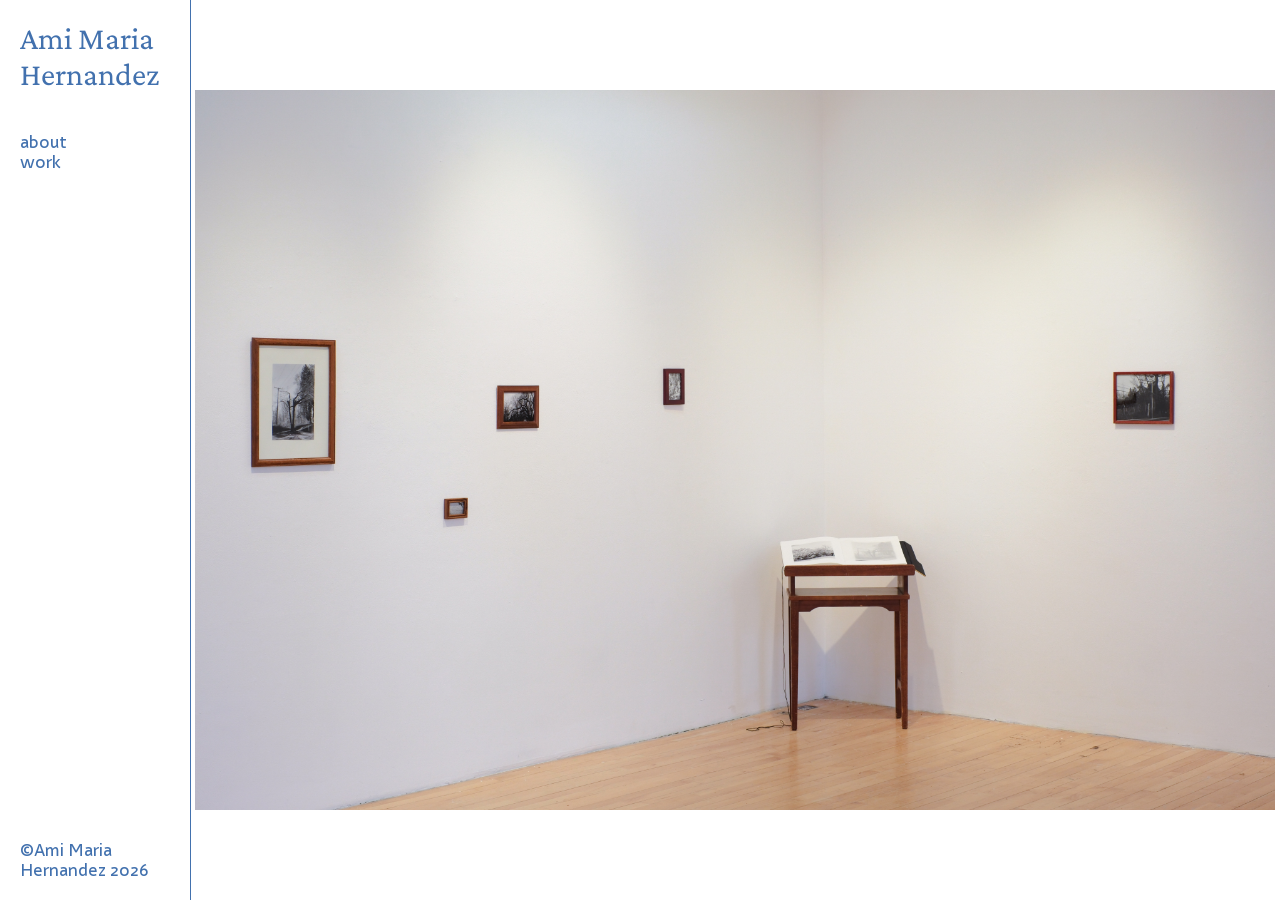
==== commit c930fa70: "Rename works to work, implement home page carousel, and organize work page by media subsections" ====
--- a/index.html
+++ b/index.html
@@ -1 +1,31 @@
-<!DOCTYPE html><html lang="en"><head><meta charSet="utf-8"/><meta name="viewport" content="width=device-width"/><meta name="next-head-count" content="2"/>  <link rel="icon" href="favicon.svg" type="image/svg+xml"/><link rel="icon" href="favicon.ico" sizes="any"/><link rel="preload" href="_next/static/media/0907676f60e87f51-s.p.woff2" as="font" type="font/woff2" crossorigin="anonymous" data-next-font="size-adjust"/><link rel="preload" href="_next/static/css/395d283e4de44bf8.css" as="style"/><link rel="stylesheet" href="_next/static/css/395d283e4de44bf8.css" data-n-g=""/><noscript data-n-css=""></noscript><script defer="" nomodule="" src="_next/static/chunks/polyfills-78c92fac7aa8fdd8.js"></script><script src="_next/static/chunks/webpack-c8ea32a7f1710e00.js" defer=""></script><script src="_next/static/chunks/framework-47944ae508d645e6.js" defer=""></script><script src="_next/static/chunks/main-3d47ddc6113bb733.js" defer=""></script><script src="_next/static/chunks/pages/_app-cf70991cdf20d925.js" defer=""></script><script src="_next/static/chunks/422-f6a31785d85e9af1.js" defer=""></script><script src="_next/static/chunks/675-7ac7ccfd83b30ac5.js" defer=""></script><script src="_next/static/chunks/803-7624c3f5c9da9120.js" defer=""></script><script src="_next/static/chunks/626-7c73342e54578817.js" defer=""></script><script src="_next/static/chunks/pages/index-28451b4235d8573a.js" defer=""></script><script src="_next/static/AYQ_RaFQIy8SJsUf-rQGw/_buildManifest.js" defer=""></script><script src="_next/static/AYQ_RaFQIy8SJsUf-rQGw/_ssgManifest.js" defer=""></script><style id="__jsx-2182624989">:root{--font-family-sans:'__sans_ce1876', '__sans_Fallback_ce1876'}</style></head><body><div id="__next"><div class="container"><ul class="mobile-burger"><li></li><li></li><li></li></ul><nav class=""><ul><li><a href="index.html"><h1>Ami Maria Hernandez</h1></a></li><li><a href="about.html">about</a></li><li><a href="works.html">works</a></li></ul><ul><li>©Ami Maria Hernandez 2026</li></ul></nav><main class="full-bleed"><section><div class="film-wrapper"><div class="film-strip"><div class="strip-inner"></div></div><div class="film-strip"><div class="strip-inner"></div></div><div class="film-strip"><div class="strip-inner"></div></div><div class="film-strip"><div class="strip-inner"></div></div><div class="film-strip"><div class="strip-inner"></div></div><div class="film-strip"><div class="strip-inner"></div></div><div class="film-strip"><div class="strip-inner"></div></div><div class="film-strip"><div class="strip-inner"></div></div></div></section></main></div></div><script id="__NEXT_DATA__" type="application/json">{"props":{"pageProps":{"draftMode":false,"token":"","projects":[{"video":false,"title":"Project 1 (Work in Progress)","slug":{"current":"project-1-work-in-progress","_type":"slug"},"_createdAt":"2024-05-29T19:22:41Z","_type":"project","_rev":"placeholder","_id":"placeholder-1","media":[{"_key":"placeholder-1","image":{"_type":"figure","asset":{"_ref":"placeholder-image-1","_type":"reference"}},"private":false,"_type":"mediaItem"}],"_updatedAt":"2024-05-31T17:18:15Z","mainImage":{"_type":"image","asset":{"_type":"reference","_ref":"placeholder-main-image-1"}},"private":false}],"news":null,"__N_SSG":true},"page":"/","query":{},"buildId":"AYQ_RaFQIy8SJsUf-rQGw","isFallback":false,"gsp":true,"scriptLoader":[]}</script></body></html>+<!DOCTYPE html><html lang="en"><head><meta charSet="utf-8"/><meta name="viewport" content="width=device-width"/><meta name="next-head-count" content="2"/>  <link rel="icon" href="favicon.svg" type="image/svg+xml"/><link rel="icon" href="favicon.ico" sizes="any"/><link rel="preload" href="_next/static/media/0907676f60e87f51-s.p.woff2" as="font" type="font/woff2" crossorigin="anonymous" data-next-font="size-adjust"/><link rel="preload" href="_next/static/css/395d283e4de44bf8.css" as="style"/><link rel="stylesheet" href="_next/static/css/395d283e4de44bf8.css" data-n-g=""/><noscript data-n-css=""></noscript><script defer="" nomodule="" src="_next/static/chunks/polyfills-78c92fac7aa8fdd8.js"></script><script src="_next/static/chunks/webpack-c8ea32a7f1710e00.js" defer=""></script><script src="_next/static/chunks/framework-47944ae508d645e6.js" defer=""></script><script src="_next/static/chunks/main-3d47ddc6113bb733.js" defer=""></script><script src="_next/static/chunks/pages/_app-cf70991cdf20d925.js" defer=""></script><script src="_next/static/chunks/422-f6a31785d85e9af1.js" defer=""></script><script src="_next/static/chunks/675-7ac7ccfd83b30ac5.js" defer=""></script><script src="_next/static/chunks/803-7624c3f5c9da9120.js" defer=""></script><script src="_next/static/chunks/626-7c73342e54578817.js" defer=""></script><script src="_next/static/chunks/pages/index-28451b4235d8573a.js" defer=""></script><script src="_next/static/AYQ_RaFQIy8SJsUf-rQGw/_buildManifest.js" defer=""></script><script src="_next/static/AYQ_RaFQIy8SJsUf-rQGw/_ssgManifest.js" defer=""></script><style id="__jsx-2182624989">:root{--font-family-sans:'__sans_ce1876', '__sans_Fallback_ce1876'}</style></head><body><div id="__next"><div class="container"><ul class="mobile-burger"><li></li><li></li><li></li></ul><nav class=""><ul><li><a href="index.html"><h1>Ami Maria Hernandez</h1></a></li><li><a href="about.html">about</a></li><li><a href="work.html">work</a></li></ul><ul><li>©Ami Maria Hernandez 2026</li></ul></nav>
+<main class="full-bleed">
+<section style="height: 100vh; display: flex; align-items: center; justify-content: center; overflow: hidden; position: relative;">
+    <div id="carousel" style="display: flex; transition: transform 0.5s ease-in-out; width: 100%; height: 100%;">
+        <div class="carousel-item" style="min-width: 100%; height: 100%; display: flex; align-items: center; justify-content: center;">
+            <img src="Works_photos/riverdale_plaza.jpg" style="max-height: 80vh; max-width: 90vw; object-fit: contain;">
+        </div>
+        <div class="carousel-item" style="min-width: 100%; height: 100%; display: flex; align-items: center; justify-content: center;">
+            <img src="Works_photos/trees_exhibition_view.jpg" style="max-height: 80vh; max-width: 90vw; object-fit: contain;">
+        </div>
+        <div class="carousel-item" style="min-width: 100%; height: 100%; display: flex; align-items: center; justify-content: center;">
+            <img src="Works_photos/tiber.jpg" style="max-height: 80vh; max-width: 90vw; object-fit: contain;">
+        </div>
+        <div class="carousel-item" style="min-width: 100%; height: 100%; display: flex; align-items: center; justify-content: center;">
+            <img src="Works_photos/university_blvd.jpg" style="max-height: 80vh; max-width: 90vw; object-fit: contain;">
+        </div>
+    </div>
+    <script>
+        let currentSlide = 0;
+        const carousel = document.getElementById("carousel");
+        function nextSlide() {
+            const slides = document.querySelectorAll(".carousel-item");
+            if (slides.length === 0) return;
+            currentSlide = (currentSlide + 1) % slides.length;
+            carousel.style.transform = `translateX(-${currentSlide * 100}%)`;
+        }
+        setInterval(nextSlide, 3000);
+    </script>
+</section>
+</main>
+</div></div><script id="__NEXT_DATA__" type="application/json">{"props":{"pageProps":{"draftMode":false,"token":"","projects":[{"video":false,"title":"Project 1 (Work in Progress)","slug":{"current":"project-1-work-in-progress","_type":"slug"},"_createdAt":"2024-05-29T19:22:41Z","_type":"project","_rev":"placeholder","_id":"placeholder-1","media":[{"_key":"placeholder-1","image":{"_type":"figure","asset":{"_ref":"placeholder-image-1","_type":"reference"}},"private":false,"_type":"mediaItem"}],"_updatedAt":"2024-05-31T17:18:15Z","mainImage":{"_type":"image","asset":{"_type":"reference","_ref":"placeholder-main-image-1"}},"private":false}],"news":null,"__N_SSG":true},"page":"/","query":{},"buildId":"AYQ_RaFQIy8SJsUf-rQGw","isFallback":false,"gsp":true,"scriptLoader":[]}</script></body></html>
--- a/_next/static/css/395d283e4de44bf8.css
+++ b/_next/static/css/395d283e4de44bf8.css
@@ -1 +1 @@
-@import url("https://fonts.googleapis.com/css2?family=Crimson+Pro:ital,wght@0,200..900;1,200..900&display=swap");:root{--space-outer:20px;--space-outer-2:40px;--font-family-sans:"Ignazio Text",sans-serif;--font-family-serif:"Crimson Pro",serif;--font-size-regular:16px;--font-size-medium:26px;--font-size-large:32px;--line-height-0:16px;--line-height-1:20px;--line-height-2:24px;--line-height-3:28px;--line-height-4:28px;--line-height-5:32px;--line-height-6:36px;--line-height-7:40px;--line-height-8:48px;--line-height-9:60px;--line-height-10:72px;--line-height-11:96px;--line-height-12:128px;--white:#ffffff;--black:#4271ae;--gray-200:#ced2d9;--gray-600:#6e7683;--red:#4271ae;--deepblack:#ffffff;--max-width-0:320px;--max-width-1:768px}html{background-color:var(--white);font-family:var(--font-family-sans),var(--font-family-serif),sans-serif;text-size-adjust:100%;font-size:var(--font-size-regular)}h1{font-weight:400;font-size:var(--font-size-large);font-family:var(--font-family-serif)}a,a:link,a:visited{color:inherit}main a:hover{color:var(--black)}body{margin:0;min-height:calc(100vh - 4px);color:var(--black)}body,nav{background-color:var(--white)}nav{color:var(--black);display:flex;max-width:150px;z-index:9;height:calc(100vh - 40px);padding:var(--space-outer);flex-direction:column;justify-content:space-between;position:fixed;top:0;left:0;border-right:1px solid var(--black)}nav ul:first-child li:first-child{margin-bottom:var(--space-outer-2)}nav h1{margin-top:0}.subnav a:hover,nav a:hover{color:var(--black)}nav a{text-decoration:none}nav div:nth-child(2) a{text-decoration:underline}nav ul{list-style:none;padding-left:0;margin:0}.container{margin:0 auto;display:flex;width:100%}.container.inverted .project__title{text-align:center}.container.inverted .project__content p:first-child{text-align:center;margin-bottom:2em}.container.inverted,.container.inverted .subnav,.container.inverted nav{color:var(--white);background-color:var(--deepblack)}.container.inverted .subnav,.container.inverted nav{border-color:var(--white)}.container.inverted .subnav a:hover,.container.inverted nav a:hover{color:#fff}main{padding:var(--space-outer) var(--space-outer-2);margin-left:calc(150px + var(--space-outer-2));width:calc(100% - (var(--space-outer-2) + var(--space-outer-2)))}main.full-bleed{padding:0;width:calc(100% - (var(--space-outer-2)) - 150px)}.header{display:flex;padding:0 var(--space-1);border-bottom:1px solid #ced2d9;z-index:10;background:var(--white);position:fixed;left:0;right:0;top:0}.header .header__title{font-weight:800;font-size:var(--font-size-3);line-height:var(--line-height-1);padding-left:var(--space-2);margin:var(--space-3) 0;text-decoration:none;color:var(--black)}.footer{display:flex;justify-content:flex-end;padding:0 var(--space-3)}.footer .footer__text{font-size:var(--font-size-1);line-height:var(--line-height-1);display:flex;align-items:center;gap:2px}.mobile-burger{display:none}.page__title{margin-top:0}section.about{display:flex}section.about>*{flex-basis:30%;align-items:flex-start}section.about>img{margin-left:var(--space-outer);height:auto;flex-basis:70%}.commercial ul{list-style:none;border-top:1px dashed;padding-left:0;width:100%}.commercial li{border-bottom:1px dashed;padding:var(--space-outer)}.commercial li a{display:flex;font-family:var(--font-family-sans);text-decoration:none;width:100%;justify-content:space-between}.welcome__container{display:flex;flex-direction:column;align-items:center;padding:var(--space-2) var(--space-2)}.logos{display:none}.steps{flex-direction:column;width:100%}.steps .steps__list{list-style-type:none;padding:0}.steps .steps__entry{margin-bottom:var(--space-4)}.steps .steps__title{font-size:var(--font-size-5);line-height:var(--line-height-2)}.steps .steps__subtitle{font-size:var(--font-size-3)}.steps .steps__subtitle,.steps .steps__text{line-height:var(--line-height-2)}.steps .steps__text a{color:var(--blue-600);text-decoration:none}@media (min-width:575px){.welcome__container{width:100%}.logos{display:flex;align-items:center;margin:var(--space-6) 0 var(--space-5) 0}.logos .logos__blur{display:flex;position:absolute;width:375px;height:115px;background:var(--magenta-100);filter:blur(82px);transform:rotate(-19deg);z-index:-1}.logos .logos__plus{display:flex;font-weight:800;font-size:var(--font-size-7);line-height:var(--line-height-6);margin:0 var(--space-4)}.logos .logos__entry,.steps{display:flex}.steps{max-width:var(--max-width-0);padding:0}.steps .steps__subtitle{margin-top:var(--space-4)}.steps .steps__list{margin-top:0}}.modal{position:fixed;background-color:var(--white);color:var(--black);z-index:9;border:1px solid var(--black);padding:var(--space-outer);display:flex;flex-direction:column;width:30vw;height:30vh;left:50%;top:30%;transform:translateX(-50%) translateY(-50%)}.modal>:first-child{font-size:var(--font-size-large);font-family:var(--font-family-serif);text-align:center}.modal textarea{background-color:transparent;margin:var(--space-outer) 0;width:100%;flex-basis:60%}.modal button,.modal textarea{border:1px solid var(--black);font-family:var(--font-family-sans);font-size:var(--font-size-regular);color:var(--black)}.modal button{cursor:pointer;padding:var(--space-outer);flex-basis:45%}.modal button:hover{background-color:var(--black);color:var(--white)}.modal>div{display:flex;justify-content:space-between}.modal.closed{display:none}.card{display:flex;flex-direction:column;position:relative;border-bottom:1px solid #ced2d9}.card .card__container{margin:0;display:flex;justify-content:space-between;width:calc(100% - var(--space-outer-2));cursor:pointer;padding:var(--space-outer);align-items:flex-start}.card__title{display:block}.card__container:hover{color:var(--black)}.card__container.open:hover{color:var(--black)}.card__body img{width:100%;min-height:100%;height:auto}.card__body figure{margin-left:0}.card__body .cta-caption{display:none}.card__title.open{font-family:var(--font-family-serif);font-size:var(--font-size-large)}@media (min-width:575px){.card{border-top:1px dashed;border-bottom:none}.card:last-child{border-bottom:1px dashed}}@media (min-width:800px){.card{flex-direction:row}.card .card__container{margin:0}.card__container>div:last-child{margin-left:var(--space-outer-2);flex-basis:80%}}section.projects .page__container,section.projects .project__container{width:calc(100% - (150px + (var(--space-outer-2) * 4)));padding:0 var(--space-outer-2);margin:0 auto}.project__title{margin-top:0}section.projects .subnav{border-left:2px solid var(--black);color:var(--black);z-index:9;display:flex;max-width:150px;height:calc(100vh - 40px);padding:var(--space-outer);flex-direction:column;position:fixed;right:0;background-color:var(--white);top:0;justify-content:space-between}section.projects .subnav ul{list-style:none;padding-left:0}section.projects .subnav ul li{margin-bottom:calc(var(--space-outer)/2)}section.projects .subnav ul li a{text-decoration:none;font-family:var(--font-family-sans)}section.projects .subnav ul li.on a{text-decoration:underline}section.projects .media{position:relative;overflow:hidden}section.projects .media img{height:auto;display:block;width:100%;position:relative}section.projects .media .img-wrapper{margin:var(--space-outer-2) 0}.info-toggle{cursor:pointer}.info-toggle:hover{color:var(--black)}section.project{width:calc(100% - (150px + var(--space-outer-2)))}.media figcaption{margin-top:var(--space-outer-2)}.film-wrapper{display:flex;flex-wrap:nowrap;flex-direction:column}.film-strip,.film-wrapper{width:100%;position:relative}.film-strip{overflow:scroll}.film-strip,.film-strip a{cursor:-webkit-grab;cursor:grab}.film-strip:nth-child(2n) .strip-inner{animation-direction:alternate}.film-strip .strip-inner,.film-strip:nth-child(2n) .strip-inner{position:relative;animation-duration:60s;animation-iteration-count:infinite;animation-timing-function:linear}.film-strip .strip-inner{display:flex;flex-wrap:nowrap;animation-direction:alternate}@keyframes slideleft{0%{right:0}to{right:50%}}@keyframes slideright{0%{transform:translateX(-20%)}to{transform:translateX(10%)}}.img-tile{position:relative;display:inline-block;padding:calc(var(--space-outer)/3)}.img-tile img{width:auto;height:25vh;margin:0}.projects .img-tile img{height:70px}.img-tile a{overflow:hidden}.img-tile:hover .hidden{opacity:1}.img-tile:hover{background-color:var(--black)}.img-tile:hover img{mix-blend-mode:luminosity;opacity:.2}.img-tile .hidden span{text-align:center;width:100%;font-size:var(--font-size-medium)}.film-title{margin-left:var(--space-outer)}.img-tile .hidden{opacity:0;margin:0;align-items:center;position:absolute;display:flex;width:100%;height:100%;z-index:2;top:0;left:0;color:#fff;font-family:var(--font-family-serif)}.img-tile.fade{opacity:1}.project__card:hover{color:var(--black)}.project__card{position:absolute;top:0;left:0;z-index:3;background-color:var(--white);text-align:left;padding:var(--space-outer);width:100%;height:1em;display:flex;text-decoration:none;flex-direction:column;justify-content:center}.project__card img{width:auto;height:200px;display:none}.projects .img-tile:hover span{opacity:0}.projects .img-tile:hover img{opacity:inherit;mix-blend-mode:inherit}.projects .film-strip:hover{background-color:var(--black)}.projects .film-strip:hover .project__card{color:var(--black);border-color:var(--black)}.projects .film-strip:hover img{opacity:.7;mix-blend-mode:normal}.projects .img-tile:hover{background:transparent}.project__card h1{margin:0;font-family:var(--font-family-sans);font-size:var(--font-size-regular)}.projects .film-strip{padding-top:calc(1em + var(--space-outer-2))}.film-strip .strip-inner{animation:none;overflow-x:scroll;overflow-y:hidden}.strip-inner::-webkit-scrollbar{-webkit-appearance:none;height:8px;background-color:none}.strip-inner::-webkit-scrollbar-thumb{border-radius:5px;background-color:hsla(0,0%,46%,0)}.film-strip:hover .strip-inner::-webkit-scrollbar-thumb{border-radius:5px;background-color:#d3d3d3}.qpc-container,.qpc-container nav{color:#ffffd0;background-color:var(--black);border:none}.qpc-container main{min-height:calc(100vh - var(--space-outer-2))}.qpc-container nav a:hover{color:#fff}section.qpc .subnav{z-index:9;display:flex;max-width:150px;height:calc(100vh - 40px);padding:var(--space-outer);flex-direction:column;position:fixed;right:0;background-color:var(--black);top:0;justify-content:space-between}.qpc-container section.qpc .subnav h1{margin-top:0}section.projects .media .lightbox{position:fixed;top:0;left:0;padding:var(--space-outer);z-index:999;width:calc(100vw - var(--space-outer-2));text-align:center;overflow:scroll;margin:0;height:100vh;display:flex;justify-content:center}section.projects .media .lightbox img{z-index:9999;width:auto;height:calc(100vh - var(--space-outer-2))}section.projects .media .lightbox:before{background-color:var(--deepblack);opacity:.8;content:"";width:100vw;height:100vh;position:fixed;top:0;left:0;z-index:999}section.projects .media .img-wrapper.portrait-image{margin:var(--space-outer-2) calc(var(--space-outer-2) * 4)}.qpc-carousel{position:relative;transition:.2s;width:calc(80% - 150px)}.qpc-item{opacity:1;width:100%}.qpc-item img{width:100%;height:auto}@media (max-width:575px){.qpc-carousel{width:100vw}.qpc-container nav,.qpc-container section.qpc .subnav{width:80%;height:auto;position:relative;max-width:100vw;z-index:1}.qpc-container nav{flex-direction:row;z-index:9}.qpc-container nav>:last-child{position:fixed;bottom:var(--space-outer);z-index:9;background-color:#122b19}.qpc-container nav ul:first-child{display:flex;flex-direction:row}.qpc-container nav ul:first-child li:first-child img{width:100px;margin-right:var(--space-outer-2)}.qpc-container nav{width:calc(100% - var(--space-outer-2))}.qpc-container main{width:100%;height:auto;padding:0;position:relative;margin-left:0;margin-top:0}:root{--space-outer:10px;--space-outer-2:20px}nav{width:calc(100vw - var(--space-outer-2));height:auto;background-color:var(--white);max-width:100vw;height:2em;overflow:hidden;border:none;border-bottom:4px solid var(--black)}nav.open{height:70vh}nav h1{transform:none}nav h1 br{display:none}.mobile-burger{position:fixed;top:10px;right:var(--space-outer);z-index:999;padding:0;display:block;list-style:none}.mobile-burger.open li:last-child{display:none}.mobile-burger.open{right:5px;top:6px}.mobile-burger.open li:first-child{transform:rotate(30deg) translateY(7px)}.mobile-burger.open li:nth-child(2){transform:rotate(-30deg) translateY(-5px)}.mobile-burger li{height:4px;transform-origin:center;background-color:var(--black);width:50px;margin-bottom:calc(var(--space-outer)/2);display:block}main.full-bleed{width:100%}main{margin-top:4em}main,section.about>img{margin-left:0}.card .card__container{padding:0}.card .card__container.open,.commercial li a{flex-direction:column}.card .card__container.open>span,.commercial li a span:first-child{margin-bottom:var(--space-outer)}section.about{flex-direction:column}.container.inverted .mobile-burger li{background-color:var(--white)}.modal{width:70vw}section.projects .subnav{position:relative;z-index:1;background:transparent;margin:0;border:none;height:auto;border-top:2px solid var(--black);width:calc(100% - var(--space-outer-2));max-width:none}section.projects .subnav:before{content:"Projects:"}section.projects .page__container,section.projects .project__container{width:calc(100% - var(--space-outer-2))}section.projects .project__container{width:auto;padding:0}section.project{width:100%;margin:0}section.projects .media .lightbox img{z-index:9999;width:100%;min-height:0;height:-moz-fit-content;height:fit-content}}@font-face{font-family:__sans_ce1876;src:url(../media/0907676f60e87f51-s.p.woff2) format("woff2");font-display:swap}@font-face{font-family:__sans_Fallback_ce1876;src:local("Arial");ascent-override:87.39%;descent-override:20.17%;line-gap-override:0.00%;size-adjust:111.57%}.__className_ce1876{font-family:__sans_ce1876,__sans_Fallback_ce1876}e1876,__sans_Fallback_ce1876}+@import url("https://fonts.googleapis.com/css2?family=Crimson+Pro:ital,wght@0,200..900;1,200..900&display=swap");:root{--space-outer:20px;--space-outer-2:40px;--font-family-sans:"Ignazio Text",sans-serif;--font-family-serif:"Crimson Pro",serif;--font-size-regular:16px;--font-size-medium:26px;--font-size-large:32px;--line-height-0:16px;--line-height-1:20px;--line-height-2:24px;--line-height-3:28px;--line-height-4:28px;--line-height-5:32px;--line-height-6:36px;--line-height-7:40px;--line-height-8:48px;--line-height-9:60px;--line-height-10:72px;--line-height-11:96px;--line-height-12:128px;--white:#ffffff;--black:#4271ae;--gray-200:#ced2d9;--gray-600:#6e7683;--red:#4271ae;--deepblack:#ffffff;--max-width-0:320px;--max-width-1:768px}html{background-color:var(--white);font-family:var(--font-family-sans),var(--font-family-serif),sans-serif;text-size-adjust:100%;font-size:var(--font-size-regular)}h1{font-weight:400;font-size:var(--font-size-large);font-family:var(--font-family-serif)}a,a:link,a:visited{color:inherit}main a:hover{color:var(--black)}body{margin:0;min-height:calc(100vh - 4px);color:var(--black)}body,nav{background-color:var(--white)}nav{color:var(--black);display:flex;max-width:150px;z-index:9;height:calc(100vh - 40px);padding:var(--space-outer);flex-direction:column;justify-content:space-between;position:fixed;top:0;left:0;border-right:1px solid var(--black)}nav ul:first-child li:first-child{margin-bottom:var(--space-outer-2)}nav h1{margin-top:0}.subnav a:hover,nav a:hover{color:var(--black)}nav a{text-decoration:none}nav div:nth-child(2) a{text-decoration:underline}nav ul{list-style:none;padding-left:0;margin:0}.container{margin:0 auto;display:flex;width:100%}.container.inverted .project__title{text-align:center}.container.inverted .project__content p:first-child{text-align:center;margin-bottom:2em}.container.inverted,.container.inverted .subnav,.container.inverted nav{color:var(--black);background-color:var(--white)}.container.inverted .subnav,.container.inverted nav{border-color:var(--white)}.container.inverted .subnav a:hover,.container.inverted nav a:hover{color:#fff}main{padding:var(--space-outer) var(--space-outer-2);margin-left:calc(150px + var(--space-outer-2));width:calc(100% - (var(--space-outer-2) + var(--space-outer-2)))}main.full-bleed{padding:0;width:calc(100% - (var(--space-outer-2)) - 150px)}.header{display:flex;padding:0 var(--space-1);border-bottom:1px solid #ced2d9;z-index:10;background:var(--white);position:fixed;left:0;right:0;top:0}.header .header__title{font-weight:800;font-size:var(--font-size-3);line-height:var(--line-height-1);padding-left:var(--space-2);margin:var(--space-3) 0;text-decoration:none;color:var(--black)}.footer{display:flex;justify-content:flex-end;padding:0 var(--space-3)}.footer .footer__text{font-size:var(--font-size-1);line-height:var(--line-height-1);display:flex;align-items:center;gap:2px}.mobile-burger{display:none}.page__title{margin-top:0}section.about{display:flex}section.about>*{flex-basis:30%;align-items:flex-start}section.about>img{margin-left:var(--space-outer);height:auto;flex-basis:70%}.commercial ul{list-style:none;border-top:1px dashed;padding-left:0;width:100%}.commercial li{border-bottom:1px dashed;padding:var(--space-outer)}.commercial li a{display:flex;font-family:var(--font-family-sans);text-decoration:none;width:100%;justify-content:space-between}.welcome__container{display:flex;flex-direction:column;align-items:center;padding:var(--space-2) var(--space-2)}.logos{display:none}.steps{flex-direction:column;width:100%}.steps .steps__list{list-style-type:none;padding:0}.steps .steps__entry{margin-bottom:var(--space-4)}.steps .steps__title{font-size:var(--font-size-5);line-height:var(--line-height-2)}.steps .steps__subtitle{font-size:var(--font-size-3)}.steps .steps__subtitle,.steps .steps__text{line-height:var(--line-height-2)}.steps .steps__text a{color:var(--blue-600);text-decoration:none}@media (min-width:575px){.welcome__container{width:100%}.logos{display:flex;align-items:center;margin:var(--space-6) 0 var(--space-5) 0}.logos .logos__blur{display:flex;position:absolute;width:375px;height:115px;background:var(--magenta-100);filter:blur(82px);transform:rotate(-19deg);z-index:-1}.logos .logos__plus{display:flex;font-weight:800;font-size:var(--font-size-7);line-height:var(--line-height-6);margin:0 var(--space-4)}.logos .logos__entry,.steps{display:flex}.steps{max-width:var(--max-width-0);padding:0}.steps .steps__subtitle{margin-top:var(--space-4)}.steps .steps__list{margin-top:0}}.modal{position:fixed;background-color:var(--white);color:var(--black);z-index:9;border:1px solid var(--black);padding:var(--space-outer);display:flex;flex-direction:column;width:30vw;height:30vh;left:50%;top:30%;transform:translateX(-50%) translateY(-50%)}.modal>:first-child{font-size:var(--font-size-large);font-family:var(--font-family-serif);text-align:center}.modal textarea{background-color:transparent;margin:var(--space-outer) 0;width:100%;flex-basis:60%}.modal button,.modal textarea{border:1px solid var(--black);font-family:var(--font-family-sans);font-size:var(--font-size-regular);color:var(--black)}.modal button{cursor:pointer;padding:var(--space-outer);flex-basis:45%}.modal button:hover{background-color:var(--black);color:var(--white)}.modal>div{display:flex;justify-content:space-between}.modal.closed{display:none}.card{display:flex;flex-direction:column;position:relative;border-bottom:1px solid #ced2d9}.card .card__container{margin:0;display:flex;justify-content:space-between;width:calc(100% - var(--space-outer-2));cursor:pointer;padding:var(--space-outer);align-items:flex-start}.card__title{display:block}.card__container:hover{color:var(--black)}.card__container.open:hover{color:var(--black)}.card__body img{width:100%;min-height:100%;height:auto}.card__body figure{margin-left:0}.card__body .cta-caption{display:none}.card__title.open{font-family:var(--font-family-serif);font-size:var(--font-size-large)}@media (min-width:575px){.card{border-top:1px dashed;border-bottom:none}.card:last-child{border-bottom:1px dashed}}@media (min-width:800px){.card{flex-direction:row}.card .card__container{margin:0}.card__container>div:last-child{margin-left:var(--space-outer-2);flex-basis:80%}}section.projects .page__container,section.projects .project__container{width:calc(100% - (150px + (var(--space-outer-2) * 4)));padding:0 var(--space-outer-2);margin:0 auto}.project__title{margin-top:0}section.projects .subnav{border-left:2px solid var(--black);color:var(--black);z-index:9;display:flex;max-width:150px;height:calc(100vh - 40px);padding:var(--space-outer);flex-direction:column;position:fixed;right:0;background-color:var(--white);top:0;justify-content:space-between}section.projects .subnav ul{list-style:none;padding-left:0}section.projects .subnav ul li{margin-bottom:calc(var(--space-outer)/2)}section.projects .subnav ul li a{text-decoration:none;font-family:var(--font-family-sans)}section.projects .subnav ul li.on a{text-decoration:underline}section.projects .media{position:relative;overflow:hidden}section.projects .media img{height:auto;display:block;width:100%;position:relative}section.projects .media .img-wrapper{margin:var(--space-outer-2) 0}.info-toggle{cursor:pointer}.info-toggle:hover{color:var(--black)}section.project{width:calc(100% - (150px + var(--space-outer-2)))}.media figcaption{margin-top:var(--space-outer-2)}.film-wrapper{display:flex;flex-wrap:nowrap;flex-direction:column}.film-strip,.film-wrapper{width:100%;position:relative}.film-strip{overflow:scroll}.film-strip,.film-strip a{cursor:-webkit-grab;cursor:grab}.film-strip:nth-child(2n) .strip-inner{animation-direction:alternate}.film-strip .strip-inner,.film-strip:nth-child(2n) .strip-inner{position:relative;animation-duration:60s;animation-iteration-count:infinite;animation-timing-function:linear}.film-strip .strip-inner{display:flex;flex-wrap:nowrap;animation-direction:alternate}@keyframes slideleft{0%{right:0}to{right:50%}}@keyframes slideright{0%{transform:translateX(-20%)}to{transform:translateX(10%)}}.img-tile{position:relative;display:inline-block;padding:calc(var(--space-outer)/3)}.img-tile img{width:auto;height:25vh;margin:0}.projects .img-tile img{height:70px}.img-tile a{overflow:hidden}.img-tile:hover .hidden{opacity:1}.img-tile:hover{background-color:var(--black)}.img-tile:hover img{mix-blend-mode:luminosity;opacity:.2}.img-tile .hidden span{text-align:center;width:100%;font-size:var(--font-size-medium)}.film-title{margin-left:var(--space-outer)}.img-tile .hidden{opacity:0;margin:0;align-items:center;position:absolute;display:flex;width:100%;height:100%;z-index:2;top:0;left:0;color:#fff;font-family:var(--font-family-serif)}.img-tile.fade{opacity:1}.project__card:hover{color:var(--black)}.project__card{position:absolute;top:0;left:0;z-index:3;background-color:var(--white);text-align:left;padding:var(--space-outer);width:100%;height:1em;display:flex;text-decoration:none;flex-direction:column;justify-content:center}.project__card img{width:auto;height:200px;display:none}.projects .img-tile:hover span{opacity:0}.projects .img-tile:hover img{opacity:inherit;mix-blend-mode:inherit}.projects .film-strip:hover{background-color:var(--black)}.projects .film-strip:hover .project__card{color:var(--black);border-color:var(--black)}.projects .film-strip:hover img{opacity:.7;mix-blend-mode:normal}.projects .img-tile:hover{background:transparent}.project__card h1{margin:0;font-family:var(--font-family-sans);font-size:var(--font-size-regular)}.projects .film-strip{padding-top:calc(1em + var(--space-outer-2))}.film-strip .strip-inner{animation:none;overflow-x:scroll;overflow-y:hidden}.strip-inner::-webkit-scrollbar{-webkit-appearance:none;height:8px;background-color:none}.strip-inner::-webkit-scrollbar-thumb{border-radius:5px;background-color:hsla(0,0%,46%,0)}.film-strip:hover .strip-inner::-webkit-scrollbar-thumb{border-radius:5px;background-color:#d3d3d3}.qpc-container,.qpc-container nav{color:#ffffd0;background-color:var(--black);border:none}.qpc-container main{min-height:calc(100vh - var(--space-outer-2))}.qpc-container nav a:hover{color:#fff}section.qpc .subnav{z-index:9;display:flex;max-width:150px;height:calc(100vh - 40px);padding:var(--space-outer);flex-direction:column;position:fixed;right:0;background-color:var(--black);top:0;justify-content:space-between}.qpc-container section.qpc .subnav h1{margin-top:0}section.projects .media .lightbox{position:fixed;top:0;left:0;padding:var(--space-outer);z-index:999;width:calc(100vw - var(--space-outer-2));text-align:center;overflow:scroll;margin:0;height:100vh;display:flex;justify-content:center}section.projects .media .lightbox img{z-index:9999;width:auto;height:calc(100vh - var(--space-outer-2))}section.projects .media .lightbox:before{background-color:var(--white);opacity:.8;content:"";width:100vw;height:100vh;position:fixed;top:0;left:0;z-index:999}section.projects .media .img-wrapper.portrait-image{margin:var(--space-outer-2) calc(var(--space-outer-2) * 4)}.qpc-carousel{position:relative;transition:.2s;width:calc(80% - 150px)}.qpc-item{opacity:1;width:100%}.qpc-item img{width:100%;height:auto}@media (max-width:575px){.qpc-carousel{width:100vw}.qpc-container nav,.qpc-container section.qpc .subnav{width:80%;height:auto;position:relative;max-width:100vw;z-index:1}.qpc-container nav{flex-direction:row;z-index:9}.qpc-container nav>:last-child{position:fixed;bottom:var(--space-outer);z-index:9;background-color:#122b19}.qpc-container nav ul:first-child{display:flex;flex-direction:row}.qpc-container nav ul:first-child li:first-child img{width:100px;margin-right:var(--space-outer-2)}.qpc-container nav{width:calc(100% - var(--space-outer-2))}.qpc-container main{width:100%;height:auto;padding:0;position:relative;margin-left:0;margin-top:0}:root{--space-outer:10px;--space-outer-2:20px}nav{width:calc(100vw - var(--space-outer-2));height:auto;background-color:var(--white);max-width:100vw;height:2em;overflow:hidden;border:none;border-bottom:4px solid var(--black)}nav.open{height:70vh}nav h1{transform:none}nav h1 br{display:none}.mobile-burger{position:fixed;top:25px;right:var(--space-outer);z-index:999;padding:0;display:block;list-style:none}.mobile-burger.open li:last-child{display:none}.mobile-burger.open{right:5px;top:31px}.mobile-burger.open li:first-child{transform:rotate(30deg) translateY(7px)}.mobile-burger.open li:nth-child(2){transform:rotate(-30deg) translateY(-5px)}.mobile-burger li{height:4px;transform-origin:center;background-color:var(--black);width:50px;margin-bottom:calc(var(--space-outer)/2);display:block}main.full-bleed{width:100%}main{margin-top:4em}main,section.about>img{margin-left:0}.card .card__container{padding:0}.card .card__container.open,.commercial li a{flex-direction:column}.card .card__container.open>span,.commercial li a span:first-child{margin-bottom:var(--space-outer)}section.about{flex-direction:column}.container.inverted .mobile-burger li{background-color:var(--white)}.modal{width:70vw}section.projects .subnav{position:relative;z-index:1;background:transparent;margin:0;border:none;height:auto;border-top:2px solid var(--black);width:calc(100% - var(--space-outer-2));max-width:none}section.projects .subnav:before{content:"Projects:"}section.projects .page__container,section.projects .project__container{width:calc(100% - var(--space-outer-2))}section.projects .project__container{width:auto;padding:0}section.project{width:100%;margin:0}section.projects .media .lightbox img{z-index:9999;width:100%;min-height:0;height:-moz-fit-content;height:fit-content}}@font-face{font-family:__sans_ce1876;src:url(../media/0907676f60e87f51-s.p.woff2) format("woff2");font-display:swap}@font-face{font-family:__sans_Fallback_ce1876;src:local("Arial");ascent-override:87.39%;descent-override:20.17%;line-gap-override:0.00%;size-adjust:111.57%}.__className_ce1876{font-family:__sans_ce1876,__sans_Fallback_ce1876}
--- a/_next/static/css/395d283e4de44bf8.css
+++ b/_next/static/css/395d283e4de44bf8.css
@@ -1 +1 @@
-@import url("https://fonts.googleapis.com/css2?family=Crimson+Pro:ital,wght@0,200..900;1,200..900&display=swap");:root{--space-outer:20px;--space-outer-2:40px;--font-family-sans:"Ignazio Text",sans-serif;--font-family-serif:"Crimson Pro",serif;--font-size-regular:16px;--font-size-medium:26px;--font-size-large:32px;--line-height-0:16px;--line-height-1:20px;--line-height-2:24px;--line-height-3:28px;--line-height-4:28px;--line-height-5:32px;--line-height-6:36px;--line-height-7:40px;--line-height-8:48px;--line-height-9:60px;--line-height-10:72px;--line-height-11:96px;--line-height-12:128px;--white:#ffffff;--black:#4271ae;--gray-200:#ced2d9;--gray-600:#6e7683;--red:#4271ae;--deepblack:#ffffff;--max-width-0:320px;--max-width-1:768px}html{background-color:var(--white);font-family:var(--font-family-sans),var(--font-family-serif),sans-serif;text-size-adjust:100%;font-size:var(--font-size-regular)}h1{font-weight:400;font-size:var(--font-size-large);font-family:var(--font-family-serif)}a,a:link,a:visited{color:inherit}main a:hover{color:var(--black)}body{margin:0;min-height:calc(100vh - 4px);color:var(--black)}body,nav{background-color:var(--white)}nav{color:var(--black);display:flex;max-width:150px;z-index:9;height:calc(100vh - 40px);padding:var(--space-outer);flex-direction:column;justify-content:space-between;position:fixed;top:0;left:0;border-right:1px solid var(--black)}nav ul:first-child li:first-child{margin-bottom:var(--space-outer-2)}nav h1{margin-top:0}.subnav a:hover,nav a:hover{color:var(--black)}nav a{text-decoration:none}nav div:nth-child(2) a{text-decoration:underline}nav ul{list-style:none;padding-left:0;margin:0}.container{margin:0 auto;display:flex;width:100%}.container.inverted .project__title{text-align:center}.container.inverted .project__content p:first-child{text-align:center;margin-bottom:2em}.container.inverted,.container.inverted .subnav,.container.inverted nav{color:var(--white);background-color:var(--deepblack)}.container.inverted .subnav,.container.inverted nav{border-color:var(--white)}.container.inverted .subnav a:hover,.container.inverted nav a:hover{color:#fff}main{padding:var(--space-outer) var(--space-outer-2);margin-left:calc(150px + var(--space-outer-2));width:calc(100% - (var(--space-outer-2) + var(--space-outer-2)))}main.full-bleed{padding:0;width:calc(100% - (var(--space-outer-2)) - 150px)}.header{display:flex;padding:0 var(--space-1);border-bottom:1px solid #ced2d9;z-index:10;background:var(--white);position:fixed;left:0;right:0;top:0}.header .header__title{font-weight:800;font-size:var(--font-size-3);line-height:var(--line-height-1);padding-left:var(--space-2);margin:var(--space-3) 0;text-decoration:none;color:var(--black)}.footer{display:flex;justify-content:flex-end;padding:0 var(--space-3)}.footer .footer__text{font-size:var(--font-size-1);line-height:var(--line-height-1);display:flex;align-items:center;gap:2px}.mobile-burger{display:none}.page__title{margin-top:0}section.about{display:flex}section.about>*{flex-basis:30%;align-items:flex-start}section.about>img{margin-left:var(--space-outer);height:auto;flex-basis:70%}.commercial ul{list-style:none;border-top:1px dashed;padding-left:0;width:100%}.commercial li{border-bottom:1px dashed;padding:var(--space-outer)}.commercial li a{display:flex;font-family:var(--font-family-sans);text-decoration:none;width:100%;justify-content:space-between}.welcome__container{display:flex;flex-direction:column;align-items:center;padding:var(--space-2) var(--space-2)}.logos{display:none}.steps{flex-direction:column;width:100%}.steps .steps__list{list-style-type:none;padding:0}.steps .steps__entry{margin-bottom:var(--space-4)}.steps .steps__title{font-size:var(--font-size-5);line-height:var(--line-height-2)}.steps .steps__subtitle{font-size:var(--font-size-3)}.steps .steps__subtitle,.steps .steps__text{line-height:var(--line-height-2)}.steps .steps__text a{color:var(--blue-600);text-decoration:none}@media (min-width:575px){.welcome__container{width:100%}.logos{display:flex;align-items:center;margin:var(--space-6) 0 var(--space-5) 0}.logos .logos__blur{display:flex;position:absolute;width:375px;height:115px;background:var(--magenta-100);filter:blur(82px);transform:rotate(-19deg);z-index:-1}.logos .logos__plus{display:flex;font-weight:800;font-size:var(--font-size-7);line-height:var(--line-height-6);margin:0 var(--space-4)}.logos .logos__entry,.steps{display:flex}.steps{max-width:var(--max-width-0);padding:0}.steps .steps__subtitle{margin-top:var(--space-4)}.steps .steps__list{margin-top:0}}.modal{position:fixed;background-color:var(--white);color:var(--black);z-index:9;border:1px solid var(--black);padding:var(--space-outer);display:flex;flex-direction:column;width:30vw;height:30vh;left:50%;top:30%;transform:translateX(-50%) translateY(-50%)}.modal>:first-child{font-size:var(--font-size-large);font-family:var(--font-family-serif);text-align:center}.modal textarea{background-color:transparent;margin:var(--space-outer) 0;width:100%;flex-basis:60%}.modal button,.modal textarea{border:1px solid var(--black);font-family:var(--font-family-sans);font-size:var(--font-size-regular);color:var(--black)}.modal button{cursor:pointer;padding:var(--space-outer);flex-basis:45%}.modal button:hover{background-color:var(--black);color:var(--white)}.modal>div{display:flex;justify-content:space-between}.modal.closed{display:none}.card{display:flex;flex-direction:column;position:relative;border-bottom:1px solid #ced2d9}.card .card__container{margin:0;display:flex;justify-content:space-between;width:calc(100% - var(--space-outer-2));cursor:pointer;padding:var(--space-outer);align-items:flex-start}.card__title{display:block}.card__container:hover{color:var(--black)}.card__container.open:hover{color:var(--black)}.card__body img{width:100%;min-height:100%;height:auto}.card__body figure{margin-left:0}.card__body .cta-caption{display:none}.card__title.open{font-family:var(--font-family-serif);font-size:var(--font-size-large)}@media (min-width:575px){.card{border-top:1px dashed;border-bottom:none}.card:last-child{border-bottom:1px dashed}}@media (min-width:800px){.card{flex-direction:row}.card .card__container{margin:0}.card__container>div:last-child{margin-left:var(--space-outer-2);flex-basis:80%}}section.projects .page__container,section.projects .project__container{width:calc(100% - (150px + (var(--space-outer-2) * 4)));padding:0 var(--space-outer-2);margin:0 auto}.project__title{margin-top:0}section.projects .subnav{border-left:2px solid var(--black);color:var(--black);z-index:9;display:flex;max-width:150px;height:calc(100vh - 40px);padding:var(--space-outer);flex-direction:column;position:fixed;right:0;background-color:var(--white);top:0;justify-content:space-between}section.projects .subnav ul{list-style:none;padding-left:0}section.projects .subnav ul li{margin-bottom:calc(var(--space-outer)/2)}section.projects .subnav ul li a{text-decoration:none;font-family:var(--font-family-sans)}section.projects .subnav ul li.on a{text-decoration:underline}section.projects .media{position:relative;overflow:hidden}section.projects .media img{height:auto;display:block;width:100%;position:relative}section.projects .media .img-wrapper{margin:var(--space-outer-2) 0}.info-toggle{cursor:pointer}.info-toggle:hover{color:var(--black)}section.project{width:calc(100% - (150px + var(--space-outer-2)))}.media figcaption{margin-top:var(--space-outer-2)}.film-wrapper{display:flex;flex-wrap:nowrap;flex-direction:column}.film-strip,.film-wrapper{width:100%;position:relative}.film-strip{overflow:scroll}.film-strip,.film-strip a{cursor:-webkit-grab;cursor:grab}.film-strip:nth-child(2n) .strip-inner{animation-direction:alternate}.film-strip .strip-inner,.film-strip:nth-child(2n) .strip-inner{position:relative;animation-duration:60s;animation-iteration-count:infinite;animation-timing-function:linear}.film-strip .strip-inner{display:flex;flex-wrap:nowrap;animation-direction:alternate}@keyframes slideleft{0%{right:0}to{right:50%}}@keyframes slideright{0%{transform:translateX(-20%)}to{transform:translateX(10%)}}.img-tile{position:relative;display:inline-block;padding:calc(var(--space-outer)/3)}.img-tile img{width:auto;height:25vh;margin:0}.projects .img-tile img{height:70px}.img-tile a{overflow:hidden}.img-tile:hover .hidden{opacity:1}.img-tile:hover{background-color:var(--black)}.img-tile:hover img{mix-blend-mode:luminosity;opacity:.2}.img-tile .hidden span{text-align:center;width:100%;font-size:var(--font-size-medium)}.film-title{margin-left:var(--space-outer)}.img-tile .hidden{opacity:0;margin:0;align-items:center;position:absolute;display:flex;width:100%;height:100%;z-index:2;top:0;left:0;color:#fff;font-family:var(--font-family-serif)}.img-tile.fade{opacity:1}.project__card:hover{color:var(--black)}.project__card{position:absolute;top:0;left:0;z-index:3;background-color:var(--white);text-align:left;padding:var(--space-outer);width:100%;height:1em;display:flex;text-decoration:none;flex-direction:column;justify-content:center}.project__card img{width:auto;height:200px;display:none}.projects .img-tile:hover span{opacity:0}.projects .img-tile:hover img{opacity:inherit;mix-blend-mode:inherit}.projects .film-strip:hover{background-color:var(--black)}.projects .film-strip:hover .project__card{color:var(--black);border-color:var(--black)}.projects .film-strip:hover img{opacity:.7;mix-blend-mode:normal}.projects .img-tile:hover{background:transparent}.project__card h1{margin:0;font-family:var(--font-family-sans);font-size:var(--font-size-regular)}.projects .film-strip{padding-top:calc(1em + var(--space-outer-2))}.film-strip .strip-inner{animation:none;overflow-x:scroll;overflow-y:hidden}.strip-inner::-webkit-scrollbar{-webkit-appearance:none;height:8px;background-color:none}.strip-inner::-webkit-scrollbar-thumb{border-radius:5px;background-color:hsla(0,0%,46%,0)}.film-strip:hover .strip-inner::-webkit-scrollbar-thumb{border-radius:5px;background-color:#d3d3d3}.qpc-container,.qpc-container nav{color:#ffffd0;background-color:var(--black);border:none}.qpc-container main{min-height:calc(100vh - var(--space-outer-2))}.qpc-container nav a:hover{color:#fff}section.qpc .subnav{z-index:9;display:flex;max-width:150px;height:calc(100vh - 40px);padding:var(--space-outer);flex-direction:column;position:fixed;right:0;background-color:var(--black);top:0;justify-content:space-between}.qpc-container section.qpc .subnav h1{margin-top:0}section.projects .media .lightbox{position:fixed;top:0;left:0;padding:var(--space-outer);z-index:999;width:calc(100vw - var(--space-outer-2));text-align:center;overflow:scroll;margin:0;height:100vh;display:flex;justify-content:center}section.projects .media .lightbox img{z-index:9999;width:auto;height:calc(100vh - var(--space-outer-2))}section.projects .media .lightbox:before{background-color:var(--deepblack);opacity:.8;content:"";width:100vw;height:100vh;position:fixed;top:0;left:0;z-index:999}section.projects .media .img-wrapper.portrait-image{margin:var(--space-outer-2) calc(var(--space-outer-2) * 4)}.qpc-carousel{position:relative;transition:.2s;width:calc(80% - 150px)}.qpc-item{opacity:1;width:100%}.qpc-item img{width:100%;height:auto}@media (max-width:575px){.qpc-carousel{width:100vw}.qpc-container nav,.qpc-container section.qpc .subnav{width:80%;height:auto;position:relative;max-width:100vw;z-index:1}.qpc-container nav{flex-direction:row;z-index:9}.qpc-container nav>:last-child{position:fixed;bottom:var(--space-outer);z-index:9;background-color:#122b19}.qpc-container nav ul:first-child{display:flex;flex-direction:row}.qpc-container nav ul:first-child li:first-child img{width:100px;margin-right:var(--space-outer-2)}.qpc-container nav{width:calc(100% - var(--space-outer-2))}.qpc-container main{width:100%;height:auto;padding:0;position:relative;margin-left:0;margin-top:0}:root{--space-outer:10px;--space-outer-2:20px}nav{width:calc(100vw - var(--space-outer-2));height:auto;background-color:var(--white);max-width:100vw;height:2em;overflow:hidden;border:none;border-bottom:4px solid var(--black)}nav.open{height:70vh}nav h1{transform:none}nav h1 br{display:none}.mobile-burger{position:fixed;top:10px;right:var(--space-outer);z-index:999;padding:0;display:block;list-style:none}.mobile-burger.open li:last-child{display:none}.mobile-burger.open{right:5px;top:6px}.mobile-burger.open li:first-child{transform:rotate(30deg) translateY(7px)}.mobile-burger.open li:nth-child(2){transform:rotate(-30deg) translateY(-5px)}.mobile-burger li{height:4px;transform-origin:center;background-color:var(--black);width:50px;margin-bottom:calc(var(--space-outer)/2);display:block}main.full-bleed{width:100%}main{margin-top:4em}main,section.about>img{margin-left:0}.card .card__container{padding:0}.card .card__container.open,.commercial li a{flex-direction:column}.card .card__container.open>span,.commercial li a span:first-child{margin-bottom:var(--space-outer)}section.about{flex-direction:column}.container.inverted .mobile-burger li{background-color:var(--white)}.modal{width:70vw}section.projects .subnav{position:relative;z-index:1;background:transparent;margin:0;border:none;height:auto;border-top:2px solid var(--black);width:calc(100% - var(--space-outer-2));max-width:none}section.projects .subnav:before{content:"Projects:"}section.projects .page__container,section.projects .project__container{width:calc(100% - var(--space-outer-2))}section.projects .project__container{width:auto;padding:0}section.project{width:100%;margin:0}section.projects .media .lightbox img{z-index:9999;width:100%;min-height:0;height:-moz-fit-content;height:fit-content}}@font-face{font-family:__sans_ce1876;src:url(../media/0907676f60e87f51-s.p.woff2) format("woff2");font-display:swap}@font-face{font-family:__sans_Fallback_ce1876;src:local("Arial");ascent-override:87.39%;descent-override:20.17%;line-gap-override:0.00%;size-adjust:111.57%}.__className_ce1876{font-family:__sans_ce1876,__sans_Fallback_ce1876}e1876,__sans_Fallback_ce1876}+@import url("https://fonts.googleapis.com/css2?family=Crimson+Pro:ital,wght@0,200..900;1,200..900&display=swap");:root{--space-outer:20px;--space-outer-2:40px;--font-family-sans:"Ignazio Text",sans-serif;--font-family-serif:"Crimson Pro",serif;--font-size-regular:16px;--font-size-medium:26px;--font-size-large:32px;--line-height-0:16px;--line-height-1:20px;--line-height-2:24px;--line-height-3:28px;--line-height-4:28px;--line-height-5:32px;--line-height-6:36px;--line-height-7:40px;--line-height-8:48px;--line-height-9:60px;--line-height-10:72px;--line-height-11:96px;--line-height-12:128px;--white:#ffffff;--black:#4271ae;--gray-200:#ced2d9;--gray-600:#6e7683;--red:#4271ae;--deepblack:#ffffff;--max-width-0:320px;--max-width-1:768px}html{background-color:var(--white);font-family:var(--font-family-sans),var(--font-family-serif),sans-serif;text-size-adjust:100%;font-size:var(--font-size-regular)}h1{font-weight:400;font-size:var(--font-size-large);font-family:var(--font-family-serif)}a,a:link,a:visited{color:inherit}main a:hover{color:var(--black)}body{margin:0;min-height:calc(100vh - 4px);color:var(--black)}body,nav{background-color:var(--white)}nav{color:var(--black);display:flex;max-width:150px;z-index:9;height:calc(100vh - 40px);padding:var(--space-outer);flex-direction:column;justify-content:space-between;position:fixed;top:0;left:0;border-right:1px solid var(--black)}nav ul:first-child li:first-child{margin-bottom:var(--space-outer-2)}nav h1{margin-top:0}.subnav a:hover,nav a:hover{color:var(--black)}nav a{text-decoration:none}nav div:nth-child(2) a{text-decoration:underline}nav ul{list-style:none;padding-left:0;margin:0}.container{margin:0 auto;display:flex;width:100%}.container.inverted .project__title{text-align:center}.container.inverted .project__content p:first-child{text-align:center;margin-bottom:2em}.container.inverted,.container.inverted .subnav,.container.inverted nav{color:var(--black);background-color:var(--white)}.container.inverted .subnav,.container.inverted nav{border-color:var(--white)}.container.inverted .subnav a:hover,.container.inverted nav a:hover{color:#fff}main{padding:var(--space-outer) var(--space-outer-2);margin-left:calc(150px + var(--space-outer-2));width:calc(100% - (var(--space-outer-2) + var(--space-outer-2)))}main.full-bleed{padding:0;width:calc(100% - (var(--space-outer-2)) - 150px)}.header{display:flex;padding:0 var(--space-1);border-bottom:1px solid #ced2d9;z-index:10;background:var(--white);position:fixed;left:0;right:0;top:0}.header .header__title{font-weight:800;font-size:var(--font-size-3);line-height:var(--line-height-1);padding-left:var(--space-2);margin:var(--space-3) 0;text-decoration:none;color:var(--black)}.footer{display:flex;justify-content:flex-end;padding:0 var(--space-3)}.footer .footer__text{font-size:var(--font-size-1);line-height:var(--line-height-1);display:flex;align-items:center;gap:2px}.mobile-burger{display:none}.page__title{margin-top:0}section.about{display:flex}section.about>*{flex-basis:30%;align-items:flex-start}section.about>img{margin-left:var(--space-outer);height:auto;flex-basis:70%}.commercial ul{list-style:none;border-top:1px dashed;padding-left:0;width:100%}.commercial li{border-bottom:1px dashed;padding:var(--space-outer)}.commercial li a{display:flex;font-family:var(--font-family-sans);text-decoration:none;width:100%;justify-content:space-between}.welcome__container{display:flex;flex-direction:column;align-items:center;padding:var(--space-2) var(--space-2)}.logos{display:none}.steps{flex-direction:column;width:100%}.steps .steps__list{list-style-type:none;padding:0}.steps .steps__entry{margin-bottom:var(--space-4)}.steps .steps__title{font-size:var(--font-size-5);line-height:var(--line-height-2)}.steps .steps__subtitle{font-size:var(--font-size-3)}.steps .steps__subtitle,.steps .steps__text{line-height:var(--line-height-2)}.steps .steps__text a{color:var(--blue-600);text-decoration:none}@media (min-width:575px){.welcome__container{width:100%}.logos{display:flex;align-items:center;margin:var(--space-6) 0 var(--space-5) 0}.logos .logos__blur{display:flex;position:absolute;width:375px;height:115px;background:var(--magenta-100);filter:blur(82px);transform:rotate(-19deg);z-index:-1}.logos .logos__plus{display:flex;font-weight:800;font-size:var(--font-size-7);line-height:var(--line-height-6);margin:0 var(--space-4)}.logos .logos__entry,.steps{display:flex}.steps{max-width:var(--max-width-0);padding:0}.steps .steps__subtitle{margin-top:var(--space-4)}.steps .steps__list{margin-top:0}}.modal{position:fixed;background-color:var(--white);color:var(--black);z-index:9;border:1px solid var(--black);padding:var(--space-outer);display:flex;flex-direction:column;width:30vw;height:30vh;left:50%;top:30%;transform:translateX(-50%) translateY(-50%)}.modal>:first-child{font-size:var(--font-size-large);font-family:var(--font-family-serif);text-align:center}.modal textarea{background-color:transparent;margin:var(--space-outer) 0;width:100%;flex-basis:60%}.modal button,.modal textarea{border:1px solid var(--black);font-family:var(--font-family-sans);font-size:var(--font-size-regular);color:var(--black)}.modal button{cursor:pointer;padding:var(--space-outer);flex-basis:45%}.modal button:hover{background-color:var(--black);color:var(--white)}.modal>div{display:flex;justify-content:space-between}.modal.closed{display:none}.card{display:flex;flex-direction:column;position:relative;border-bottom:1px solid #ced2d9}.card .card__container{margin:0;display:flex;justify-content:space-between;width:calc(100% - var(--space-outer-2));cursor:pointer;padding:var(--space-outer);align-items:flex-start}.card__title{display:block}.card__container:hover{color:var(--black)}.card__container.open:hover{color:var(--black)}.card__body img{width:100%;min-height:100%;height:auto}.card__body figure{margin-left:0}.card__body .cta-caption{display:none}.card__title.open{font-family:var(--font-family-serif);font-size:var(--font-size-large)}@media (min-width:575px){.card{border-top:1px dashed;border-bottom:none}.card:last-child{border-bottom:1px dashed}}@media (min-width:800px){.card{flex-direction:row}.card .card__container{margin:0}.card__container>div:last-child{margin-left:var(--space-outer-2);flex-basis:80%}}section.projects .page__container,section.projects .project__container{width:calc(100% - (150px + (var(--space-outer-2) * 4)));padding:0 var(--space-outer-2);margin:0 auto}.project__title{margin-top:0}section.projects .subnav{border-left:2px solid var(--black);color:var(--black);z-index:9;display:flex;max-width:150px;height:calc(100vh - 40px);padding:var(--space-outer);flex-direction:column;position:fixed;right:0;background-color:var(--white);top:0;justify-content:space-between}section.projects .subnav ul{list-style:none;padding-left:0}section.projects .subnav ul li{margin-bottom:calc(var(--space-outer)/2)}section.projects .subnav ul li a{text-decoration:none;font-family:var(--font-family-sans)}section.projects .subnav ul li.on a{text-decoration:underline}section.projects .media{position:relative;overflow:hidden}section.projects .media img{height:auto;display:block;width:100%;position:relative}section.projects .media .img-wrapper{margin:var(--space-outer-2) 0}.info-toggle{cursor:pointer}.info-toggle:hover{color:var(--black)}section.project{width:calc(100% - (150px + var(--space-outer-2)))}.media figcaption{margin-top:var(--space-outer-2)}.film-wrapper{display:flex;flex-wrap:nowrap;flex-direction:column}.film-strip,.film-wrapper{width:100%;position:relative}.film-strip{overflow:scroll}.film-strip,.film-strip a{cursor:-webkit-grab;cursor:grab}.film-strip:nth-child(2n) .strip-inner{animation-direction:alternate}.film-strip .strip-inner,.film-strip:nth-child(2n) .strip-inner{position:relative;animation-duration:60s;animation-iteration-count:infinite;animation-timing-function:linear}.film-strip .strip-inner{display:flex;flex-wrap:nowrap;animation-direction:alternate}@keyframes slideleft{0%{right:0}to{right:50%}}@keyframes slideright{0%{transform:translateX(-20%)}to{transform:translateX(10%)}}.img-tile{position:relative;display:inline-block;padding:calc(var(--space-outer)/3)}.img-tile img{width:auto;height:25vh;margin:0}.projects .img-tile img{height:70px}.img-tile a{overflow:hidden}.img-tile:hover .hidden{opacity:1}.img-tile:hover{background-color:var(--black)}.img-tile:hover img{mix-blend-mode:luminosity;opacity:.2}.img-tile .hidden span{text-align:center;width:100%;font-size:var(--font-size-medium)}.film-title{margin-left:var(--space-outer)}.img-tile .hidden{opacity:0;margin:0;align-items:center;position:absolute;display:flex;width:100%;height:100%;z-index:2;top:0;left:0;color:#fff;font-family:var(--font-family-serif)}.img-tile.fade{opacity:1}.project__card:hover{color:var(--black)}.project__card{position:absolute;top:0;left:0;z-index:3;background-color:var(--white);text-align:left;padding:var(--space-outer);width:100%;height:1em;display:flex;text-decoration:none;flex-direction:column;justify-content:center}.project__card img{width:auto;height:200px;display:none}.projects .img-tile:hover span{opacity:0}.projects .img-tile:hover img{opacity:inherit;mix-blend-mode:inherit}.projects .film-strip:hover{background-color:var(--black)}.projects .film-strip:hover .project__card{color:var(--black);border-color:var(--black)}.projects .film-strip:hover img{opacity:.7;mix-blend-mode:normal}.projects .img-tile:hover{background:transparent}.project__card h1{margin:0;font-family:var(--font-family-sans);font-size:var(--font-size-regular)}.projects .film-strip{padding-top:calc(1em + var(--space-outer-2))}.film-strip .strip-inner{animation:none;overflow-x:scroll;overflow-y:hidden}.strip-inner::-webkit-scrollbar{-webkit-appearance:none;height:8px;background-color:none}.strip-inner::-webkit-scrollbar-thumb{border-radius:5px;background-color:hsla(0,0%,46%,0)}.film-strip:hover .strip-inner::-webkit-scrollbar-thumb{border-radius:5px;background-color:#d3d3d3}.qpc-container,.qpc-container nav{color:#ffffd0;background-color:var(--black);border:none}.qpc-container main{min-height:calc(100vh - var(--space-outer-2))}.qpc-container nav a:hover{color:#fff}section.qpc .subnav{z-index:9;display:flex;max-width:150px;height:calc(100vh - 40px);padding:var(--space-outer);flex-direction:column;position:fixed;right:0;background-color:var(--black);top:0;justify-content:space-between}.qpc-container section.qpc .subnav h1{margin-top:0}section.projects .media .lightbox{position:fixed;top:0;left:0;padding:var(--space-outer);z-index:999;width:calc(100vw - var(--space-outer-2));text-align:center;overflow:scroll;margin:0;height:100vh;display:flex;justify-content:center}section.projects .media .lightbox img{z-index:9999;width:auto;height:calc(100vh - var(--space-outer-2))}section.projects .media .lightbox:before{background-color:var(--white);opacity:.8;content:"";width:100vw;height:100vh;position:fixed;top:0;left:0;z-index:999}section.projects .media .img-wrapper.portrait-image{margin:var(--space-outer-2) calc(var(--space-outer-2) * 4)}.qpc-carousel{position:relative;transition:.2s;width:calc(80% - 150px)}.qpc-item{opacity:1;width:100%}.qpc-item img{width:100%;height:auto}@media (max-width:575px){.qpc-carousel{width:100vw}.qpc-container nav,.qpc-container section.qpc .subnav{width:80%;height:auto;position:relative;max-width:100vw;z-index:1}.qpc-container nav{flex-direction:row;z-index:9}.qpc-container nav>:last-child{position:fixed;bottom:var(--space-outer);z-index:9;background-color:#122b19}.qpc-container nav ul:first-child{display:flex;flex-direction:row}.qpc-container nav ul:first-child li:first-child img{width:100px;margin-right:var(--space-outer-2)}.qpc-container nav{width:calc(100% - var(--space-outer-2))}.qpc-container main{width:100%;height:auto;padding:0;position:relative;margin-left:0;margin-top:0}:root{--space-outer:10px;--space-outer-2:20px}nav{width:calc(100vw - var(--space-outer-2));height:auto;background-color:var(--white);max-width:100vw;height:2em;overflow:hidden;border:none;border-bottom:4px solid var(--black)}nav.open{height:70vh}nav h1{transform:none}nav h1 br{display:none}.mobile-burger{position:fixed;top:25px;right:var(--space-outer);z-index:999;padding:0;display:block;list-style:none}.mobile-burger.open li:last-child{display:none}.mobile-burger.open{right:5px;top:31px}.mobile-burger.open li:first-child{transform:rotate(30deg) translateY(7px)}.mobile-burger.open li:nth-child(2){transform:rotate(-30deg) translateY(-5px)}.mobile-burger li{height:4px;transform-origin:center;background-color:var(--black);width:50px;margin-bottom:calc(var(--space-outer)/2);display:block}main.full-bleed{width:100%}main{margin-top:4em}main,section.about>img{margin-left:0}.card .card__container{padding:0}.card .card__container.open,.commercial li a{flex-direction:column}.card .card__container.open>span,.commercial li a span:first-child{margin-bottom:var(--space-outer)}section.about{flex-direction:column}.container.inverted .mobile-burger li{background-color:var(--white)}.modal{width:70vw}section.projects .subnav{position:relative;z-index:1;background:transparent;margin:0;border:none;height:auto;border-top:2px solid var(--black);width:calc(100% - var(--space-outer-2));max-width:none}section.projects .subnav:before{content:"Projects:"}section.projects .page__container,section.projects .project__container{width:calc(100% - var(--space-outer-2))}section.projects .project__container{width:auto;padding:0}section.project{width:100%;margin:0}section.projects .media .lightbox img{z-index:9999;width:100%;min-height:0;height:-moz-fit-content;height:fit-content}}@font-face{font-family:__sans_ce1876;src:url(../media/0907676f60e87f51-s.p.woff2) format("woff2");font-display:swap}@font-face{font-family:__sans_Fallback_ce1876;src:local("Arial");ascent-override:87.39%;descent-override:20.17%;line-gap-override:0.00%;size-adjust:111.57%}.__className_ce1876{font-family:__sans_ce1876,__sans_Fallback_ce1876}
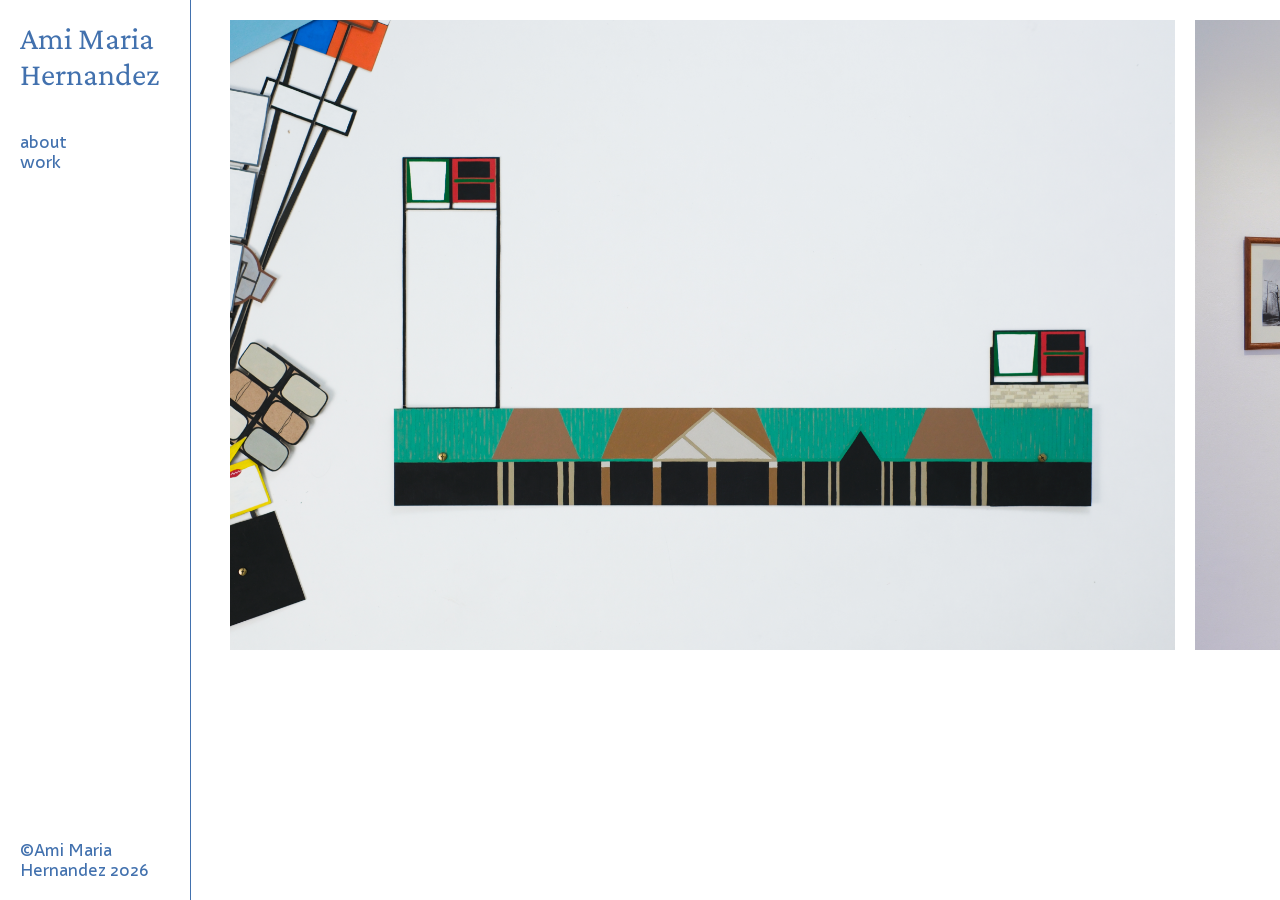
==== commit 9790d225: "Update index.html to use a horizontal scroll strip for photos" ====
--- a/index.html
+++ b/index.html
@@ -1,31 +1,14 @@
 <!DOCTYPE html><html lang="en"><head><meta charSet="utf-8"/><meta name="viewport" content="width=device-width"/><meta name="next-head-count" content="2"/>  <link rel="icon" href="favicon.svg" type="image/svg+xml"/><link rel="icon" href="favicon.ico" sizes="any"/><link rel="preload" href="_next/static/media/0907676f60e87f51-s.p.woff2" as="font" type="font/woff2" crossorigin="anonymous" data-next-font="size-adjust"/><link rel="preload" href="_next/static/css/395d283e4de44bf8.css" as="style"/><link rel="stylesheet" href="_next/static/css/395d283e4de44bf8.css" data-n-g=""/><noscript data-n-css=""></noscript><script defer="" nomodule="" src="_next/static/chunks/polyfills-78c92fac7aa8fdd8.js"></script><script src="_next/static/chunks/webpack-c8ea32a7f1710e00.js" defer=""></script><script src="_next/static/chunks/framework-47944ae508d645e6.js" defer=""></script><script src="_next/static/chunks/main-3d47ddc6113bb733.js" defer=""></script><script src="_next/static/chunks/pages/_app-cf70991cdf20d925.js" defer=""></script><script src="_next/static/chunks/422-f6a31785d85e9af1.js" defer=""></script><script src="_next/static/chunks/675-7ac7ccfd83b30ac5.js" defer=""></script><script src="_next/static/chunks/803-7624c3f5c9da9120.js" defer=""></script><script src="_next/static/chunks/626-7c73342e54578817.js" defer=""></script><script src="_next/static/chunks/pages/index-28451b4235d8573a.js" defer=""></script><script src="_next/static/AYQ_RaFQIy8SJsUf-rQGw/_buildManifest.js" defer=""></script><script src="_next/static/AYQ_RaFQIy8SJsUf-rQGw/_ssgManifest.js" defer=""></script><style id="__jsx-2182624989">:root{--font-family-sans:'__sans_ce1876', '__sans_Fallback_ce1876'}</style></head><body><div id="__next"><div class="container"><ul class="mobile-burger"><li></li><li></li><li></li></ul><nav class=""><ul><li><a href="index.html"><h1>Ami Maria Hernandez</h1></a></li><li><a href="about.html">about</a></li><li><a href="work.html">work</a></li></ul><ul><li>©Ami Maria Hernandez 2026</li></ul></nav>
+
 <main class="full-bleed">
-<section style="height: 100vh; display: flex; align-items: center; justify-content: center; overflow: hidden; position: relative;">
-    <div id="carousel" style="display: flex; transition: transform 0.5s ease-in-out; width: 100%; height: 100%;">
-        <div class="carousel-item" style="min-width: 100%; height: 100%; display: flex; align-items: center; justify-content: center;">
-            <img src="Works_photos/riverdale_plaza.jpg" style="max-height: 80vh; max-width: 90vw; object-fit: contain;">
-        </div>
-        <div class="carousel-item" style="min-width: 100%; height: 100%; display: flex; align-items: center; justify-content: center;">
-            <img src="Works_photos/trees_exhibition_view.jpg" style="max-height: 80vh; max-width: 90vw; object-fit: contain;">
-        </div>
-        <div class="carousel-item" style="min-width: 100%; height: 100%; display: flex; align-items: center; justify-content: center;">
-            <img src="Works_photos/tiber.jpg" style="max-height: 80vh; max-width: 90vw; object-fit: contain;">
-        </div>
-        <div class="carousel-item" style="min-width: 100%; height: 100%; display: flex; align-items: center; justify-content: center;">
-            <img src="Works_photos/university_blvd.jpg" style="max-height: 80vh; max-width: 90vw; object-fit: contain;">
-        </div>
+<section style="width: 100%; overflow-x: scroll; overflow-y: hidden; white-space: nowrap; padding: 20px 0;">
+    <div style="display: inline-flex; gap: 20px; padding: 0 40px;">
+        <img src="Works_photos/riverdale_plaza.jpg" style="height: 70vh; width: auto; object-fit: contain;">
+        <img src="Works_photos/trees_exhibition_view.jpg" style="height: 70vh; width: auto; object-fit: contain;">
+        <img src="Works_photos/tiber.jpg" style="height: 70vh; width: auto; object-fit: contain;">
+        <img src="Works_photos/university_blvd.jpg" style="height: 70vh; width: auto; object-fit: contain;">
     </div>
-    <script>
-        let currentSlide = 0;
-        const carousel = document.getElementById("carousel");
-        function nextSlide() {
-            const slides = document.querySelectorAll(".carousel-item");
-            if (slides.length === 0) return;
-            currentSlide = (currentSlide + 1) % slides.length;
-            carousel.style.transform = `translateX(-${currentSlide * 100}%)`;
-        }
-        setInterval(nextSlide, 3000);
-    </script>
 </section>
 </main>
+
 </div></div><script id="__NEXT_DATA__" type="application/json">{"props":{"pageProps":{"draftMode":false,"token":"","projects":[{"video":false,"title":"Project 1 (Work in Progress)","slug":{"current":"project-1-work-in-progress","_type":"slug"},"_createdAt":"2024-05-29T19:22:41Z","_type":"project","_rev":"placeholder","_id":"placeholder-1","media":[{"_key":"placeholder-1","image":{"_type":"figure","asset":{"_ref":"placeholder-image-1","_type":"reference"}},"private":false,"_type":"mediaItem"}],"_updatedAt":"2024-05-31T17:18:15Z","mainImage":{"_type":"image","asset":{"_type":"reference","_ref":"placeholder-main-image-1"}},"private":false}],"news":null,"__N_SSG":true},"page":"/","query":{},"buildId":"AYQ_RaFQIy8SJsUf-rQGw","isFallback":false,"gsp":true,"scriptLoader":[]}</script></body></html>
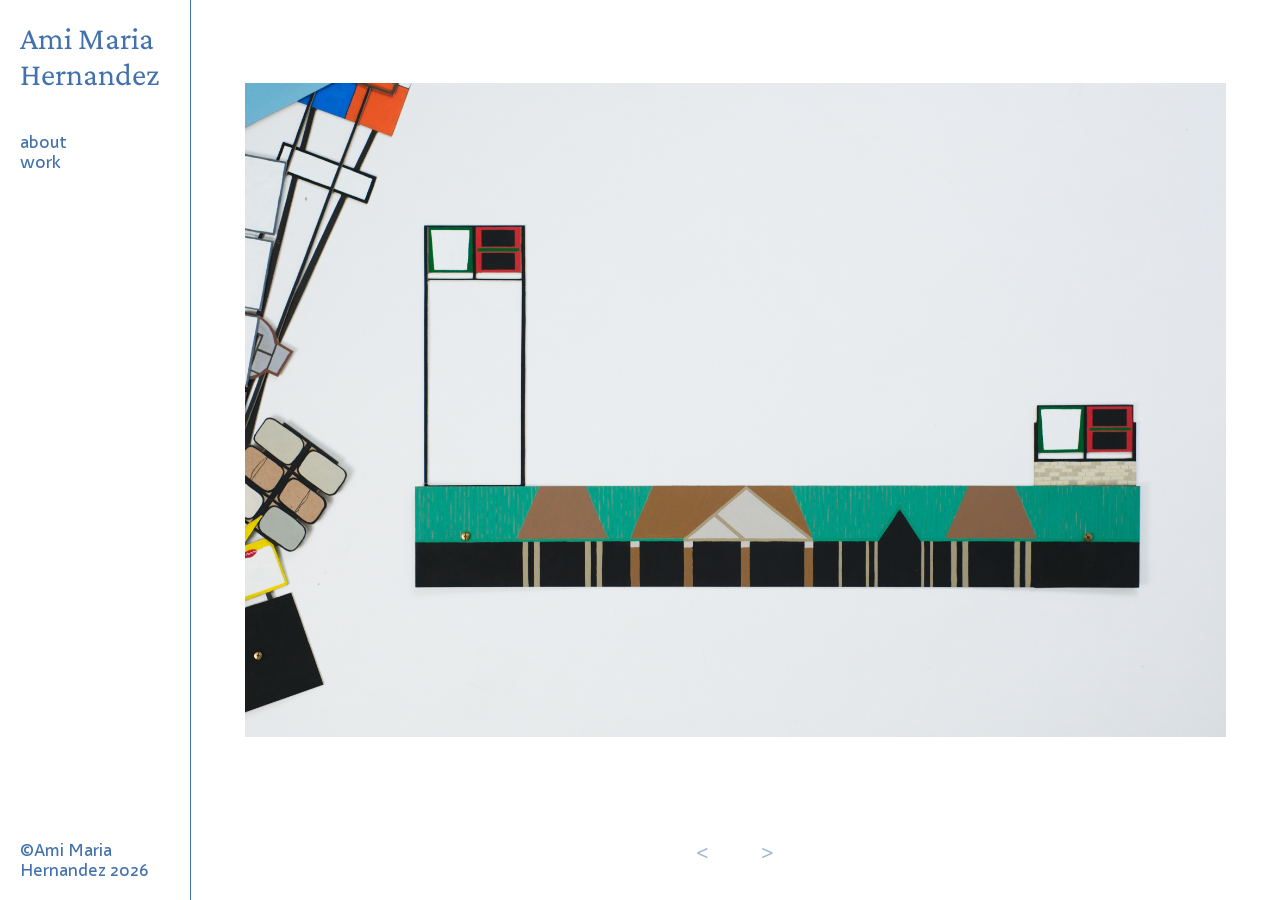
==== commit 1dbb1f86: "Implement auto-resizing carousel with subtle navigation buttons" ====
--- a/index.html
+++ b/index.html
@@ -1,14 +1,47 @@
 <!DOCTYPE html><html lang="en"><head><meta charSet="utf-8"/><meta name="viewport" content="width=device-width"/><meta name="next-head-count" content="2"/>  <link rel="icon" href="favicon.svg" type="image/svg+xml"/><link rel="icon" href="favicon.ico" sizes="any"/><link rel="preload" href="_next/static/media/0907676f60e87f51-s.p.woff2" as="font" type="font/woff2" crossorigin="anonymous" data-next-font="size-adjust"/><link rel="preload" href="_next/static/css/395d283e4de44bf8.css" as="style"/><link rel="stylesheet" href="_next/static/css/395d283e4de44bf8.css" data-n-g=""/><noscript data-n-css=""></noscript><script defer="" nomodule="" src="_next/static/chunks/polyfills-78c92fac7aa8fdd8.js"></script><script src="_next/static/chunks/webpack-c8ea32a7f1710e00.js" defer=""></script><script src="_next/static/chunks/framework-47944ae508d645e6.js" defer=""></script><script src="_next/static/chunks/main-3d47ddc6113bb733.js" defer=""></script><script src="_next/static/chunks/pages/_app-cf70991cdf20d925.js" defer=""></script><script src="_next/static/chunks/422-f6a31785d85e9af1.js" defer=""></script><script src="_next/static/chunks/675-7ac7ccfd83b30ac5.js" defer=""></script><script src="_next/static/chunks/803-7624c3f5c9da9120.js" defer=""></script><script src="_next/static/chunks/626-7c73342e54578817.js" defer=""></script><script src="_next/static/chunks/pages/index-28451b4235d8573a.js" defer=""></script><script src="_next/static/AYQ_RaFQIy8SJsUf-rQGw/_buildManifest.js" defer=""></script><script src="_next/static/AYQ_RaFQIy8SJsUf-rQGw/_ssgManifest.js" defer=""></script><style id="__jsx-2182624989">:root{--font-family-sans:'__sans_ce1876', '__sans_Fallback_ce1876'}</style></head><body><div id="__next"><div class="container"><ul class="mobile-burger"><li></li><li></li><li></li></ul><nav class=""><ul><li><a href="index.html"><h1>Ami Maria Hernandez</h1></a></li><li><a href="about.html">about</a></li><li><a href="work.html">work</a></li></ul><ul><li>©Ami Maria Hernandez 2026</li></ul></nav>
 
+
 <main class="full-bleed">
-<section style="width: 100%; overflow-x: scroll; overflow-y: hidden; white-space: nowrap; padding: 20px 0;">
-    <div style="display: inline-flex; gap: 20px; padding: 0 40px;">
-        <img src="Works_photos/riverdale_plaza.jpg" style="height: 70vh; width: auto; object-fit: contain;">
-        <img src="Works_photos/trees_exhibition_view.jpg" style="height: 70vh; width: auto; object-fit: contain;">
-        <img src="Works_photos/tiber.jpg" style="height: 70vh; width: auto; object-fit: contain;">
-        <img src="Works_photos/university_blvd.jpg" style="height: 70vh; width: auto; object-fit: contain;">
+<section style="height: calc(100vh - 80px); width: 100%; position: relative; overflow: hidden; display: flex; align-items: center; justify-content: center; background: white;">
+    <div id="carousel" style="display: flex; transition: transform 0.5s ease-in-out; width: 100%; height: 100%;">
+        <div class="carousel-item" style="min-width: 100%; height: 100%; display: flex; align-items: center; justify-content: center;">
+            <img src="Works_photos/riverdale_plaza.jpg" style="max-height: 90%; max-width: 90%; object-fit: contain;">
+        </div>
+        <div class="carousel-item" style="min-width: 100%; height: 100%; display: flex; align-items: center; justify-content: center;">
+            <img src="Works_photos/trees_exhibition_view.jpg" style="max-height: 90%; max-width: 90%; object-fit: contain;">
+        </div>
+        <div class="carousel-item" style="min-width: 100%; height: 100%; display: flex; align-items: center; justify-content: center;">
+            <img src="Works_photos/tiber.jpg" style="max-height: 90%; max-width: 90%; object-fit: contain;">
+        </div>
+        <div class="carousel-item" style="min-width: 100%; height: 100%; display: flex; align-items: center; justify-content: center;">
+            <img src="Works_photos/university_blvd.jpg" style="max-height: 90%; max-width: 90%; object-fit: contain;">
+        </div>
     </div>
 </section>
+<div style="height: 60px; width: 100%; display: flex; align-items: center; justify-content: center; gap: 40px; background: white;">
+    <button onclick="prevSlide()" style="background: none; border: none; font-family: var(--font-family-serif); font-size: 24px; color: var(--black); cursor: pointer; opacity: 0.5; transition: opacity 0.3s;">&lt;</button>
+    <button onclick="nextSlide()" style="background: none; border: none; font-family: var(--font-family-serif); font-size: 24px; color: var(--black); cursor: pointer; opacity: 0.5; transition: opacity 0.3s;">&gt;</button>
+</div>
+<script>
+    let currentSlide = 0;
+    const carousel = document.getElementById("carousel");
+    const slides = document.querySelectorAll(".carousel-item");
+    
+    function updateCarousel() {
+        carousel.style.transform = `translateX(-${currentSlide * 100}%)`;
+    }
+    
+    function nextSlide() {
+        currentSlide = (currentSlide + 1) % slides.length;
+        updateCarousel();
+    }
+    
+    function prevSlide() {
+        currentSlide = (currentSlide - 1 + slides.length) % slides.length;
+        updateCarousel();
+    }
+</script>
 </main>
 
+
 </div></div><script id="__NEXT_DATA__" type="application/json">{"props":{"pageProps":{"draftMode":false,"token":"","projects":[{"video":false,"title":"Project 1 (Work in Progress)","slug":{"current":"project-1-work-in-progress","_type":"slug"},"_createdAt":"2024-05-29T19:22:41Z","_type":"project","_rev":"placeholder","_id":"placeholder-1","media":[{"_key":"placeholder-1","image":{"_type":"figure","asset":{"_ref":"placeholder-image-1","_type":"reference"}},"private":false,"_type":"mediaItem"}],"_updatedAt":"2024-05-31T17:18:15Z","mainImage":{"_type":"image","asset":{"_type":"reference","_ref":"placeholder-main-image-1"}},"private":false}],"news":null,"__N_SSG":true},"page":"/","query":{},"buildId":"AYQ_RaFQIy8SJsUf-rQGw","isFallback":false,"gsp":true,"scriptLoader":[]}</script></body></html>
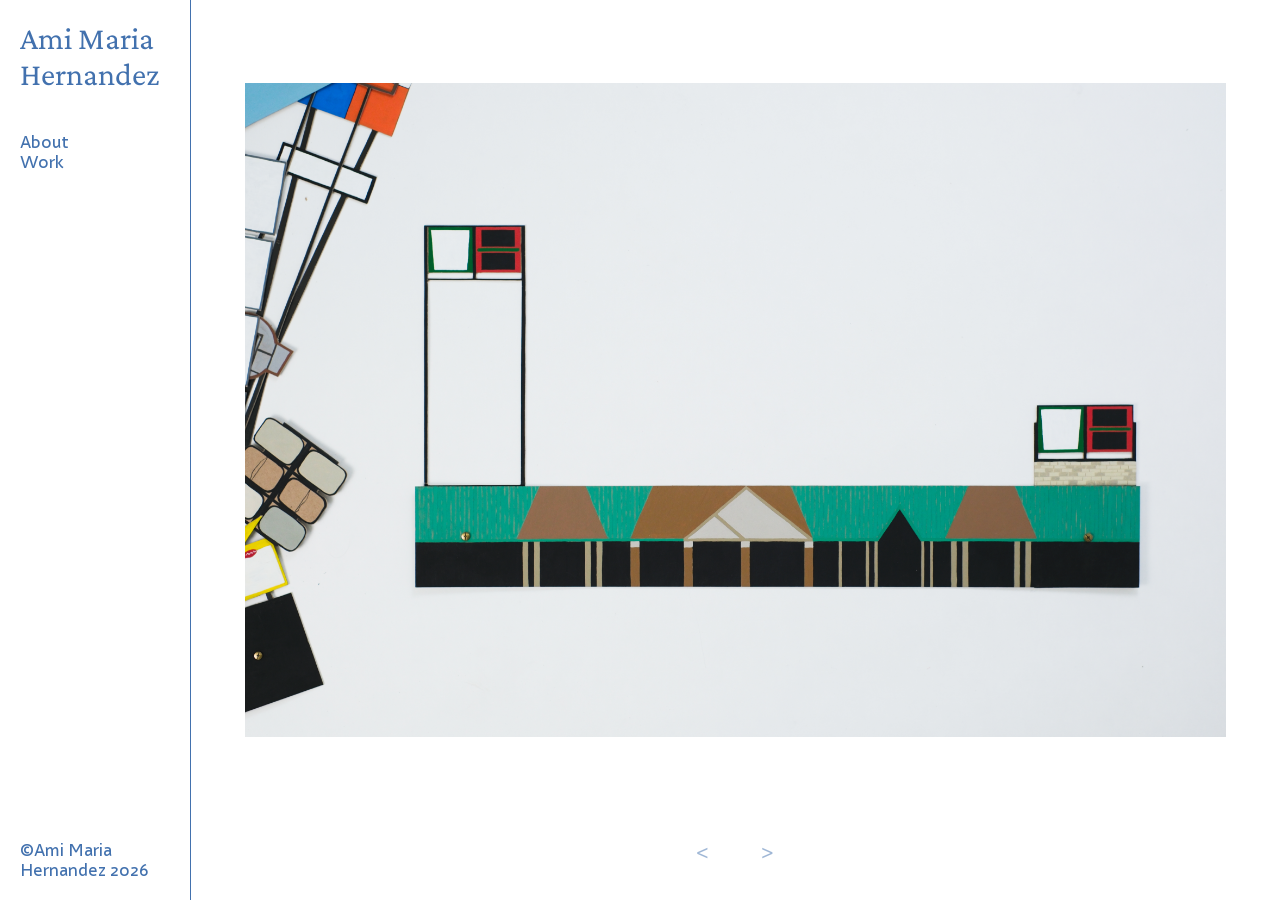
==== commit 7d81f054: "Capitalize section titles in navigation and work page categories" ====
--- a/index.html
+++ b/index.html
@@ -1,4 +1,4 @@
-<!DOCTYPE html><html lang="en"><head><meta charSet="utf-8"/><meta name="viewport" content="width=device-width"/><meta name="next-head-count" content="2"/>  <link rel="icon" href="favicon.svg" type="image/svg+xml"/><link rel="icon" href="favicon.ico" sizes="any"/><link rel="preload" href="_next/static/media/0907676f60e87f51-s.p.woff2" as="font" type="font/woff2" crossorigin="anonymous" data-next-font="size-adjust"/><link rel="preload" href="_next/static/css/395d283e4de44bf8.css" as="style"/><link rel="stylesheet" href="_next/static/css/395d283e4de44bf8.css" data-n-g=""/><noscript data-n-css=""></noscript><script defer="" nomodule="" src="_next/static/chunks/polyfills-78c92fac7aa8fdd8.js"></script><script src="_next/static/chunks/webpack-c8ea32a7f1710e00.js" defer=""></script><script src="_next/static/chunks/framework-47944ae508d645e6.js" defer=""></script><script src="_next/static/chunks/main-3d47ddc6113bb733.js" defer=""></script><script src="_next/static/chunks/pages/_app-cf70991cdf20d925.js" defer=""></script><script src="_next/static/chunks/422-f6a31785d85e9af1.js" defer=""></script><script src="_next/static/chunks/675-7ac7ccfd83b30ac5.js" defer=""></script><script src="_next/static/chunks/803-7624c3f5c9da9120.js" defer=""></script><script src="_next/static/chunks/626-7c73342e54578817.js" defer=""></script><script src="_next/static/chunks/pages/index-28451b4235d8573a.js" defer=""></script><script src="_next/static/AYQ_RaFQIy8SJsUf-rQGw/_buildManifest.js" defer=""></script><script src="_next/static/AYQ_RaFQIy8SJsUf-rQGw/_ssgManifest.js" defer=""></script><style id="__jsx-2182624989">:root{--font-family-sans:'__sans_ce1876', '__sans_Fallback_ce1876'}</style></head><body><div id="__next"><div class="container"><ul class="mobile-burger"><li></li><li></li><li></li></ul><nav class=""><ul><li><a href="index.html"><h1>Ami Maria Hernandez</h1></a></li><li><a href="about.html">about</a></li><li><a href="work.html">work</a></li></ul><ul><li>©Ami Maria Hernandez 2026</li></ul></nav>
+<!DOCTYPE html><html lang="en"><head><meta charSet="utf-8"/><meta name="viewport" content="width=device-width"/><meta name="next-head-count" content="2"/>  <link rel="icon" href="favicon.svg" type="image/svg+xml"/><link rel="icon" href="favicon.ico" sizes="any"/><link rel="preload" href="_next/static/media/0907676f60e87f51-s.p.woff2" as="font" type="font/woff2" crossorigin="anonymous" data-next-font="size-adjust"/><link rel="preload" href="_next/static/css/395d283e4de44bf8.css" as="style"/><link rel="stylesheet" href="_next/static/css/395d283e4de44bf8.css" data-n-g=""/><noscript data-n-css=""></noscript><script defer="" nomodule="" src="_next/static/chunks/polyfills-78c92fac7aa8fdd8.js"></script><script src="_next/static/chunks/webpack-c8ea32a7f1710e00.js" defer=""></script><script src="_next/static/chunks/framework-47944ae508d645e6.js" defer=""></script><script src="_next/static/chunks/main-3d47ddc6113bb733.js" defer=""></script><script src="_next/static/chunks/pages/_app-cf70991cdf20d925.js" defer=""></script><script src="_next/static/chunks/422-f6a31785d85e9af1.js" defer=""></script><script src="_next/static/chunks/675-7ac7ccfd83b30ac5.js" defer=""></script><script src="_next/static/chunks/803-7624c3f5c9da9120.js" defer=""></script><script src="_next/static/chunks/626-7c73342e54578817.js" defer=""></script><script src="_next/static/chunks/pages/index-28451b4235d8573a.js" defer=""></script><script src="_next/static/AYQ_RaFQIy8SJsUf-rQGw/_buildManifest.js" defer=""></script><script src="_next/static/AYQ_RaFQIy8SJsUf-rQGw/_ssgManifest.js" defer=""></script><style id="__jsx-2182624989">:root{--font-family-sans:'__sans_ce1876', '__sans_Fallback_ce1876'}</style></head><body><div id="__next"><div class="container"><ul class="mobile-burger"><li></li><li></li><li></li></ul><nav class=""><ul><li><a href="index.html"><h1>Ami Maria Hernandez</h1></a></li><li><a href="about.html">About</a></li><li><a href="work.html">Work</a></li></ul><ul><li>©Ami Maria Hernandez 2026</li></ul></nav>
 
 
 <main class="full-bleed">
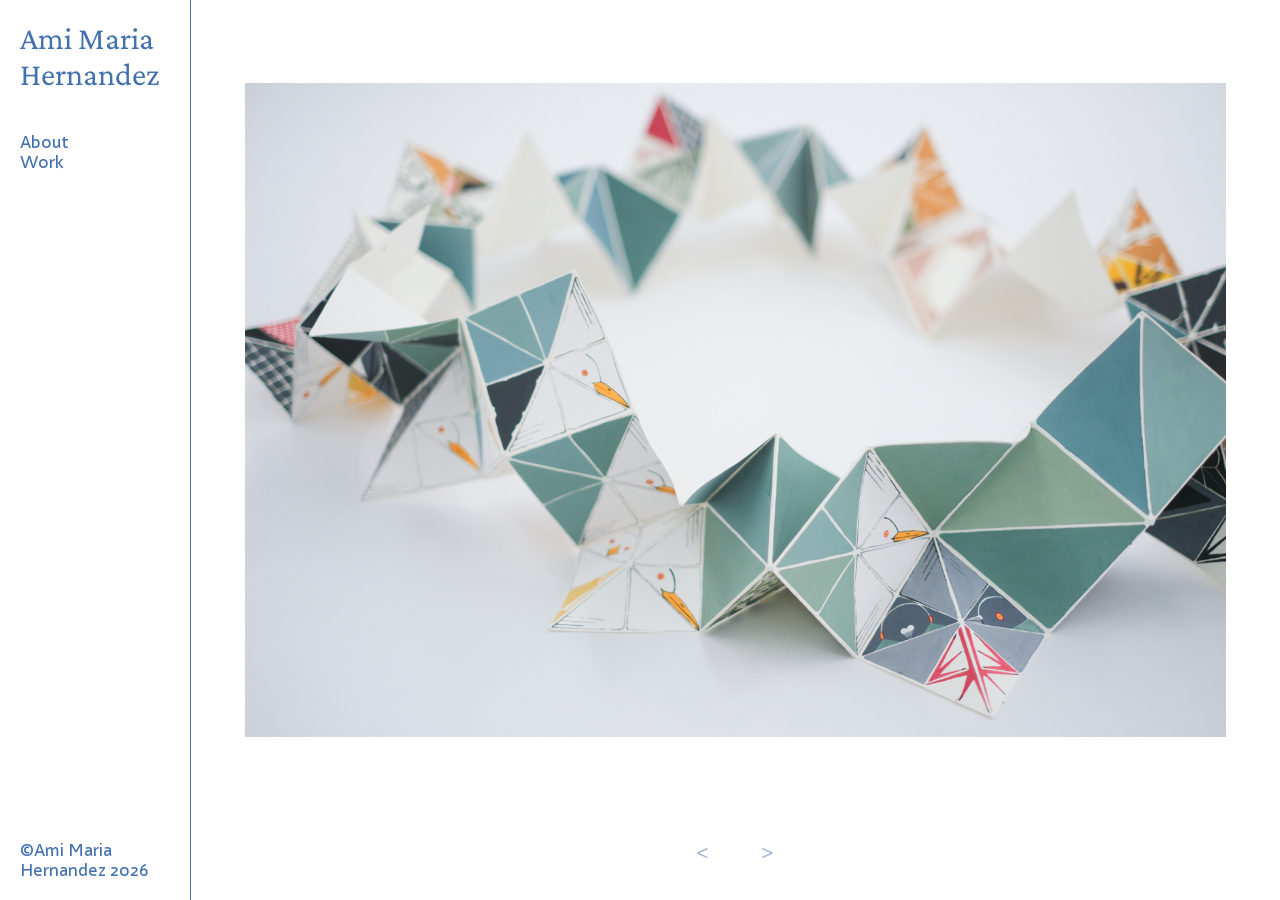
==== commit 62a1bb7d: "Fix mobile overlap (header height 60px) and add tiber_painting.png to Painting section" ====
--- a/index.html
+++ b/index.html
@@ -4,6 +4,10 @@
 <main class="full-bleed">
 <section style="height: calc(100vh - 80px); width: 100%; position: relative; overflow: hidden; display: flex; align-items: center; justify-content: center; background: white;">
     <div id="carousel" style="display: flex; transition: transform 0.5s ease-in-out; width: 100%; height: 100%;">
+        <div class="carousel-item" style="min-width: 100%; height: 100%; display: flex; align-items: center; justify-content: center;">
+            <img src="Works_photos/tiber_painting.png" style="max-height: 90%; max-width: 90%; object-fit: contain;">
+        </div>
+
         <div class="carousel-item" style="min-width: 100%; height: 100%; display: flex; align-items: center; justify-content: center;">
             <img src="Works_photos/riverdale_plaza.jpg" style="max-height: 90%; max-width: 90%; object-fit: contain;">
         </div>
--- a/_next/static/css/395d283e4de44bf8.css
+++ b/_next/static/css/395d283e4de44bf8.css
@@ -1 +1 @@
-@import url("https://fonts.googleapis.com/css2?family=Crimson+Pro:ital,wght@0,200..900;1,200..900&display=swap");:root{--space-outer:20px;--space-outer-2:40px;--font-family-sans:"Ignazio Text",sans-serif;--font-family-serif:"Crimson Pro",serif;--font-size-regular:16px;--font-size-medium:26px;--font-size-large:32px;--line-height-0:16px;--line-height-1:20px;--line-height-2:24px;--line-height-3:28px;--line-height-4:28px;--line-height-5:32px;--line-height-6:36px;--line-height-7:40px;--line-height-8:48px;--line-height-9:60px;--line-height-10:72px;--line-height-11:96px;--line-height-12:128px;--white:#ffffff;--black:#4271ae;--gray-200:#ced2d9;--gray-600:#6e7683;--red:#4271ae;--deepblack:#ffffff;--max-width-0:320px;--max-width-1:768px}html{background-color:var(--white);font-family:var(--font-family-sans),var(--font-family-serif),sans-serif;text-size-adjust:100%;font-size:var(--font-size-regular)}h1{font-weight:400;font-size:var(--font-size-large);font-family:var(--font-family-serif)}a,a:link,a:visited{color:inherit}main a:hover{color:var(--black)}body{margin:0;min-height:calc(100vh - 4px);color:var(--black)}body,nav{background-color:var(--white)}nav{color:var(--black);display:flex;max-width:150px;z-index:9;height:calc(100vh - 40px);padding:var(--space-outer);flex-direction:column;justify-content:space-between;position:fixed;top:0;left:0;border-right:1px solid var(--black)}nav ul:first-child li:first-child{margin-bottom:var(--space-outer-2)}nav h1{margin-top:0}.subnav a:hover,nav a:hover{color:var(--black)}nav a{text-decoration:none}nav div:nth-child(2) a{text-decoration:underline}nav ul{list-style:none;padding-left:0;margin:0}.container{margin:0 auto;display:flex;width:100%}.container.inverted .project__title{text-align:center}.container.inverted .project__content p:first-child{text-align:center;margin-bottom:2em}.container.inverted,.container.inverted .subnav,.container.inverted nav{color:var(--black);background-color:var(--white)}.container.inverted .subnav,.container.inverted nav{border-color:var(--white)}.container.inverted .subnav a:hover,.container.inverted nav a:hover{color:#fff}main{padding:var(--space-outer) var(--space-outer-2);margin-left:calc(150px + var(--space-outer-2));width:calc(100% - (var(--space-outer-2) + var(--space-outer-2)))}main.full-bleed{padding:0;width:calc(100% - (var(--space-outer-2)) - 150px)}.header{display:flex;padding:0 var(--space-1);border-bottom:1px solid #ced2d9;z-index:10;background:var(--white);position:fixed;left:0;right:0;top:0}.header .header__title{font-weight:800;font-size:var(--font-size-3);line-height:var(--line-height-1);padding-left:var(--space-2);margin:var(--space-3) 0;text-decoration:none;color:var(--black)}.footer{display:flex;justify-content:flex-end;padding:0 var(--space-3)}.footer .footer__text{font-size:var(--font-size-1);line-height:var(--line-height-1);display:flex;align-items:center;gap:2px}.mobile-burger{display:none}.page__title{margin-top:0}section.about{display:flex}section.about>*{flex-basis:30%;align-items:flex-start}section.about>img{margin-left:var(--space-outer);height:auto;flex-basis:70%}.commercial ul{list-style:none;border-top:1px dashed;padding-left:0;width:100%}.commercial li{border-bottom:1px dashed;padding:var(--space-outer)}.commercial li a{display:flex;font-family:var(--font-family-sans);text-decoration:none;width:100%;justify-content:space-between}.welcome__container{display:flex;flex-direction:column;align-items:center;padding:var(--space-2) var(--space-2)}.logos{display:none}.steps{flex-direction:column;width:100%}.steps .steps__list{list-style-type:none;padding:0}.steps .steps__entry{margin-bottom:var(--space-4)}.steps .steps__title{font-size:var(--font-size-5);line-height:var(--line-height-2)}.steps .steps__subtitle{font-size:var(--font-size-3)}.steps .steps__subtitle,.steps .steps__text{line-height:var(--line-height-2)}.steps .steps__text a{color:var(--blue-600);text-decoration:none}@media (min-width:575px){.welcome__container{width:100%}.logos{display:flex;align-items:center;margin:var(--space-6) 0 var(--space-5) 0}.logos .logos__blur{display:flex;position:absolute;width:375px;height:115px;background:var(--magenta-100);filter:blur(82px);transform:rotate(-19deg);z-index:-1}.logos .logos__plus{display:flex;font-weight:800;font-size:var(--font-size-7);line-height:var(--line-height-6);margin:0 var(--space-4)}.logos .logos__entry,.steps{display:flex}.steps{max-width:var(--max-width-0);padding:0}.steps .steps__subtitle{margin-top:var(--space-4)}.steps .steps__list{margin-top:0}}.modal{position:fixed;background-color:var(--white);color:var(--black);z-index:9;border:1px solid var(--black);padding:var(--space-outer);display:flex;flex-direction:column;width:30vw;height:30vh;left:50%;top:30%;transform:translateX(-50%) translateY(-50%)}.modal>:first-child{font-size:var(--font-size-large);font-family:var(--font-family-serif);text-align:center}.modal textarea{background-color:transparent;margin:var(--space-outer) 0;width:100%;flex-basis:60%}.modal button,.modal textarea{border:1px solid var(--black);font-family:var(--font-family-sans);font-size:var(--font-size-regular);color:var(--black)}.modal button{cursor:pointer;padding:var(--space-outer);flex-basis:45%}.modal button:hover{background-color:var(--black);color:var(--white)}.modal>div{display:flex;justify-content:space-between}.modal.closed{display:none}.card{display:flex;flex-direction:column;position:relative;border-bottom:1px solid #ced2d9}.card .card__container{margin:0;display:flex;justify-content:space-between;width:calc(100% - var(--space-outer-2));cursor:pointer;padding:var(--space-outer);align-items:flex-start}.card__title{display:block}.card__container:hover{color:var(--black)}.card__container.open:hover{color:var(--black)}.card__body img{width:100%;min-height:100%;height:auto}.card__body figure{margin-left:0}.card__body .cta-caption{display:none}.card__title.open{font-family:var(--font-family-serif);font-size:var(--font-size-large)}@media (min-width:575px){.card{border-top:1px dashed;border-bottom:none}.card:last-child{border-bottom:1px dashed}}@media (min-width:800px){.card{flex-direction:row}.card .card__container{margin:0}.card__container>div:last-child{margin-left:var(--space-outer-2);flex-basis:80%}}section.projects .page__container,section.projects .project__container{width:calc(100% - (150px + (var(--space-outer-2) * 4)));padding:0 var(--space-outer-2);margin:0 auto}.project__title{margin-top:0}section.projects .subnav{border-left:2px solid var(--black);color:var(--black);z-index:9;display:flex;max-width:150px;height:calc(100vh - 40px);padding:var(--space-outer);flex-direction:column;position:fixed;right:0;background-color:var(--white);top:0;justify-content:space-between}section.projects .subnav ul{list-style:none;padding-left:0}section.projects .subnav ul li{margin-bottom:calc(var(--space-outer)/2)}section.projects .subnav ul li a{text-decoration:none;font-family:var(--font-family-sans)}section.projects .subnav ul li.on a{text-decoration:underline}section.projects .media{position:relative;overflow:hidden}section.projects .media img{height:auto;display:block;width:100%;position:relative}section.projects .media .img-wrapper{margin:var(--space-outer-2) 0}.info-toggle{cursor:pointer}.info-toggle:hover{color:var(--black)}section.project{width:calc(100% - (150px + var(--space-outer-2)))}.media figcaption{margin-top:var(--space-outer-2)}.film-wrapper{display:flex;flex-wrap:nowrap;flex-direction:column}.film-strip,.film-wrapper{width:100%;position:relative}.film-strip{overflow:scroll}.film-strip,.film-strip a{cursor:-webkit-grab;cursor:grab}.film-strip:nth-child(2n) .strip-inner{animation-direction:alternate}.film-strip .strip-inner,.film-strip:nth-child(2n) .strip-inner{position:relative;animation-duration:60s;animation-iteration-count:infinite;animation-timing-function:linear}.film-strip .strip-inner{display:flex;flex-wrap:nowrap;animation-direction:alternate}@keyframes slideleft{0%{right:0}to{right:50%}}@keyframes slideright{0%{transform:translateX(-20%)}to{transform:translateX(10%)}}.img-tile{position:relative;display:inline-block;padding:calc(var(--space-outer)/3)}.img-tile img{width:auto;height:25vh;margin:0}.projects .img-tile img{height:70px}.img-tile a{overflow:hidden}.img-tile:hover .hidden{opacity:1}.img-tile:hover{background-color:var(--black)}.img-tile:hover img{mix-blend-mode:luminosity;opacity:.2}.img-tile .hidden span{text-align:center;width:100%;font-size:var(--font-size-medium)}.film-title{margin-left:var(--space-outer)}.img-tile .hidden{opacity:0;margin:0;align-items:center;position:absolute;display:flex;width:100%;height:100%;z-index:2;top:0;left:0;color:#fff;font-family:var(--font-family-serif)}.img-tile.fade{opacity:1}.project__card:hover{color:var(--black)}.project__card{position:absolute;top:0;left:0;z-index:3;background-color:var(--white);text-align:left;padding:var(--space-outer);width:100%;height:1em;display:flex;text-decoration:none;flex-direction:column;justify-content:center}.project__card img{width:auto;height:200px;display:none}.projects .img-tile:hover span{opacity:0}.projects .img-tile:hover img{opacity:inherit;mix-blend-mode:inherit}.projects .film-strip:hover{background-color:var(--black)}.projects .film-strip:hover .project__card{color:var(--black);border-color:var(--black)}.projects .film-strip:hover img{opacity:.7;mix-blend-mode:normal}.projects .img-tile:hover{background:transparent}.project__card h1{margin:0;font-family:var(--font-family-sans);font-size:var(--font-size-regular)}.projects .film-strip{padding-top:calc(1em + var(--space-outer-2))}.film-strip .strip-inner{animation:none;overflow-x:scroll;overflow-y:hidden}.strip-inner::-webkit-scrollbar{-webkit-appearance:none;height:8px;background-color:none}.strip-inner::-webkit-scrollbar-thumb{border-radius:5px;background-color:hsla(0,0%,46%,0)}.film-strip:hover .strip-inner::-webkit-scrollbar-thumb{border-radius:5px;background-color:#d3d3d3}.qpc-container,.qpc-container nav{color:#ffffd0;background-color:var(--black);border:none}.qpc-container main{min-height:calc(100vh - var(--space-outer-2))}.qpc-container nav a:hover{color:#fff}section.qpc .subnav{z-index:9;display:flex;max-width:150px;height:calc(100vh - 40px);padding:var(--space-outer);flex-direction:column;position:fixed;right:0;background-color:var(--black);top:0;justify-content:space-between}.qpc-container section.qpc .subnav h1{margin-top:0}section.projects .media .lightbox{position:fixed;top:0;left:0;padding:var(--space-outer);z-index:999;width:calc(100vw - var(--space-outer-2));text-align:center;overflow:scroll;margin:0;height:100vh;display:flex;justify-content:center}section.projects .media .lightbox img{z-index:9999;width:auto;height:calc(100vh - var(--space-outer-2))}section.projects .media .lightbox:before{background-color:var(--white);opacity:.8;content:"";width:100vw;height:100vh;position:fixed;top:0;left:0;z-index:999}section.projects .media .img-wrapper.portrait-image{margin:var(--space-outer-2) calc(var(--space-outer-2) * 4)}.qpc-carousel{position:relative;transition:.2s;width:calc(80% - 150px)}.qpc-item{opacity:1;width:100%}.qpc-item img{width:100%;height:auto}@media (max-width:575px){.qpc-carousel{width:100vw}.qpc-container nav,.qpc-container section.qpc .subnav{width:80%;height:auto;position:relative;max-width:100vw;z-index:1}.qpc-container nav{flex-direction:row;z-index:9}.qpc-container nav>:last-child{position:fixed;bottom:var(--space-outer);z-index:9;background-color:#122b19}.qpc-container nav ul:first-child{display:flex;flex-direction:row}.qpc-container nav ul:first-child li:first-child img{width:100px;margin-right:var(--space-outer-2)}.qpc-container nav{width:calc(100% - var(--space-outer-2))}.qpc-container main{width:100%;height:auto;padding:0;position:relative;margin-left:0;margin-top:0}:root{--space-outer:10px;--space-outer-2:20px}nav{width:calc(100vw - var(--space-outer-2));height:auto;background-color:var(--white);max-width:100vw;height:2em;overflow:hidden;border:none;border-bottom:4px solid var(--black)}nav.open{height:70vh}nav h1{transform:none}nav h1 br{display:none}.mobile-burger{position:fixed;top:25px;right:var(--space-outer);z-index:999;padding:0;display:block;list-style:none}.mobile-burger.open li:last-child{display:none}.mobile-burger.open{right:5px;top:31px}.mobile-burger.open li:first-child{transform:rotate(30deg) translateY(7px)}.mobile-burger.open li:nth-child(2){transform:rotate(-30deg) translateY(-5px)}.mobile-burger li{height:4px;transform-origin:center;background-color:var(--black);width:50px;margin-bottom:calc(var(--space-outer)/2);display:block}main.full-bleed{width:100%}main{margin-top:4em}main,section.about>img{margin-left:0}.card .card__container{padding:0}.card .card__container.open,.commercial li a{flex-direction:column}.card .card__container.open>span,.commercial li a span:first-child{margin-bottom:var(--space-outer)}section.about{flex-direction:column}.container.inverted .mobile-burger li{background-color:var(--white)}.modal{width:70vw}section.projects .subnav{position:relative;z-index:1;background:transparent;margin:0;border:none;height:auto;border-top:2px solid var(--black);width:calc(100% - var(--space-outer-2));max-width:none}section.projects .subnav:before{content:"Projects:"}section.projects .page__container,section.projects .project__container{width:calc(100% - var(--space-outer-2))}section.projects .project__container{width:auto;padding:0}section.project{width:100%;margin:0}section.projects .media .lightbox img{z-index:9999;width:100%;min-height:0;height:-moz-fit-content;height:fit-content}}@font-face{font-family:__sans_ce1876;src:url(../media/0907676f60e87f51-s.p.woff2) format("woff2");font-display:swap}@font-face{font-family:__sans_Fallback_ce1876;src:local("Arial");ascent-override:87.39%;descent-override:20.17%;line-gap-override:0.00%;size-adjust:111.57%}.__className_ce1876{font-family:__sans_ce1876,__sans_Fallback_ce1876}+@import url("https://fonts.googleapis.com/css2?family=Crimson+Pro:ital,wght@0,200..900;1,200..900&display=swap");:root{--space-outer:20px;--space-outer-2:40px;--font-family-sans:"Ignazio Text",sans-serif;--font-family-serif:"Crimson Pro",serif;--font-size-regular:16px;--font-size-medium:26px;--font-size-large:32px;--line-height-0:16px;--line-height-1:20px;--line-height-2:24px;--line-height-3:28px;--line-height-4:28px;--line-height-5:32px;--line-height-6:36px;--line-height-7:40px;--line-height-8:48px;--line-height-9:60px;--line-height-10:72px;--line-height-11:96px;--line-height-12:128px;--white:#ffffff;--black:#4271ae;--gray-200:#ced2d9;--gray-600:#6e7683;--red:#4271ae;--deepblack:#ffffff;--max-width-0:320px;--max-width-1:768px}html{background-color:var(--white);font-family:var(--font-family-sans),var(--font-family-serif),sans-serif;text-size-adjust:100%;font-size:var(--font-size-regular)}h1{font-weight:400;font-size:var(--font-size-large);font-family:var(--font-family-serif)}a,a:link,a:visited{color:inherit}main a:hover{color:var(--black)}body{margin:0;min-height:calc(100vh - 4px);color:var(--black)}body,nav{background-color:var(--white)}nav{color:var(--black);display:flex;max-width:150px;z-index:9;height:calc(100vh - 40px);padding:var(--space-outer);flex-direction:column;justify-content:space-between;position:fixed;top:0;left:0;border-right:1px solid var(--black)}nav ul:first-child li:first-child{margin-bottom:var(--space-outer-2)}nav h1{margin-top:0}.subnav a:hover,nav a:hover{color:var(--black)}nav a{text-decoration:none}nav div:nth-child(2) a{text-decoration:underline}nav ul{list-style:none;padding-left:0;margin:0}.container{margin:0 auto;display:flex;width:100%}.container.inverted .project__title{text-align:center}.container.inverted .project__content p:first-child{text-align:center;margin-bottom:2em}.container.inverted,.container.inverted .subnav,.container.inverted nav{color:var(--black);background-color:var(--white)}.container.inverted .subnav,.container.inverted nav{border-color:var(--white)}.container.inverted .subnav a:hover,.container.inverted nav a:hover{color:#fff}main{padding:var(--space-outer) var(--space-outer-2);margin-left:calc(150px + var(--space-outer-2));width:calc(100% - (var(--space-outer-2) + var(--space-outer-2)))}main.full-bleed{padding:0;width:calc(100% - (var(--space-outer-2)) - 150px)}.header{display:flex;padding:0 var(--space-1);border-bottom:1px solid #ced2d9;z-index:10;background:var(--white);position:fixed;left:0;right:0;top:0}.header .header__title{font-weight:800;font-size:var(--font-size-3);line-height:var(--line-height-1);padding-left:var(--space-2);margin:var(--space-3) 0;text-decoration:none;color:var(--black)}.footer{display:flex;justify-content:flex-end;padding:0 var(--space-3)}.footer .footer__text{font-size:var(--font-size-1);line-height:var(--line-height-1);display:flex;align-items:center;gap:2px}.mobile-burger{display:none}.page__title{margin-top:0}section.about{display:flex}section.about>*{flex-basis:30%;align-items:flex-start}section.about>img{margin-left:var(--space-outer);height:auto;flex-basis:70%}.commercial ul{list-style:none;border-top:1px dashed;padding-left:0;width:100%}.commercial li{border-bottom:1px dashed;padding:var(--space-outer)}.commercial li a{display:flex;font-family:var(--font-family-sans);text-decoration:none;width:100%;justify-content:space-between}.welcome__container{display:flex;flex-direction:column;align-items:center;padding:var(--space-2) var(--space-2)}.logos{display:none}.steps{flex-direction:column;width:100%}.steps .steps__list{list-style-type:none;padding:0}.steps .steps__entry{margin-bottom:var(--space-4)}.steps .steps__title{font-size:var(--font-size-5);line-height:var(--line-height-2)}.steps .steps__subtitle{font-size:var(--font-size-3)}.steps .steps__subtitle,.steps .steps__text{line-height:var(--line-height-2)}.steps .steps__text a{color:var(--blue-600);text-decoration:none}@media (min-width:575px){.welcome__container{width:100%}.logos{display:flex;align-items:center;margin:var(--space-6) 0 var(--space-5) 0}.logos .logos__blur{display:flex;position:absolute;width:375px;height:115px;background:var(--magenta-100);filter:blur(82px);transform:rotate(-19deg);z-index:-1}.logos .logos__plus{display:flex;font-weight:800;font-size:var(--font-size-7);line-height:var(--line-height-6);margin:0 var(--space-4)}.logos .logos__entry,.steps{display:flex}.steps{max-width:var(--max-width-0);padding:0}.steps .steps__subtitle{margin-top:var(--space-4)}.steps .steps__list{margin-top:0}}.modal{position:fixed;background-color:var(--white);color:var(--black);z-index:9;border:1px solid var(--black);padding:var(--space-outer);display:flex;flex-direction:column;width:30vw;height:30vh;left:50%;top:30%;transform:translateX(-50%) translateY(-50%)}.modal>:first-child{font-size:var(--font-size-large);font-family:var(--font-family-serif);text-align:center}.modal textarea{background-color:transparent;margin:var(--space-outer) 0;width:100%;flex-basis:60%}.modal button,.modal textarea{border:1px solid var(--black);font-family:var(--font-family-sans);font-size:var(--font-size-regular);color:var(--black)}.modal button{cursor:pointer;padding:var(--space-outer);flex-basis:45%}.modal button:hover{background-color:var(--black);color:var(--white)}.modal>div{display:flex;justify-content:space-between}.modal.closed{display:none}.card{display:flex;flex-direction:column;position:relative;border-bottom:1px solid #ced2d9}.card .card__container{margin:0;display:flex;justify-content:space-between;width:calc(100% - var(--space-outer-2));cursor:pointer;padding:var(--space-outer);align-items:flex-start}.card__title{display:block}.card__container:hover{color:var(--black)}.card__container.open:hover{color:var(--black)}.card__body img{width:100%;min-height:100%;height:auto}.card__body figure{margin-left:0}.card__body .cta-caption{display:none}.card__title.open{font-family:var(--font-family-serif);font-size:var(--font-size-large)}@media (min-width:575px){.card{border-top:1px dashed;border-bottom:none}.card:last-child{border-bottom:1px dashed}}@media (min-width:800px){.card{flex-direction:row}.card .card__container{margin:0}.card__container>div:last-child{margin-left:var(--space-outer-2);flex-basis:80%}}section.projects .page__container,section.projects .project__container{width:calc(100% - (150px + (var(--space-outer-2) * 4)));padding:0 var(--space-outer-2);margin:0 auto}.project__title{margin-top:0}section.projects .subnav{border-left:2px solid var(--black);color:var(--black);z-index:9;display:flex;max-width:150px;height:calc(100vh - 40px);padding:var(--space-outer);flex-direction:column;position:fixed;right:0;background-color:var(--white);top:0;justify-content:space-between}section.projects .subnav ul{list-style:none;padding-left:0}section.projects .subnav ul li{margin-bottom:calc(var(--space-outer)/2)}section.projects .subnav ul li a{text-decoration:none;font-family:var(--font-family-sans)}section.projects .subnav ul li.on a{text-decoration:underline}section.projects .media{position:relative;overflow:hidden}section.projects .media img{height:auto;display:block;width:100%;position:relative}section.projects .media .img-wrapper{margin:var(--space-outer-2) 0}.info-toggle{cursor:pointer}.info-toggle:hover{color:var(--black)}section.project{width:calc(100% - (150px + var(--space-outer-2)))}.media figcaption{margin-top:var(--space-outer-2)}.film-wrapper{display:flex;flex-wrap:nowrap;flex-direction:column}.film-strip,.film-wrapper{width:100%;position:relative}.film-strip{overflow:scroll}.film-strip,.film-strip a{cursor:-webkit-grab;cursor:grab}.film-strip:nth-child(2n) .strip-inner{animation-direction:alternate}.film-strip .strip-inner,.film-strip:nth-child(2n) .strip-inner{position:relative;animation-duration:60s;animation-iteration-count:infinite;animation-timing-function:linear}.film-strip .strip-inner{display:flex;flex-wrap:nowrap;animation-direction:alternate}@keyframes slideleft{0%{right:0}to{right:50%}}@keyframes slideright{0%{transform:translateX(-20%)}to{transform:translateX(10%)}}.img-tile{position:relative;display:inline-block;padding:calc(var(--space-outer)/3)}.img-tile img{width:auto;height:25vh;margin:0}.projects .img-tile img{height:70px}.img-tile a{overflow:hidden}.img-tile:hover .hidden{opacity:1}.img-tile:hover{background-color:var(--black)}.img-tile:hover img{mix-blend-mode:luminosity;opacity:.2}.img-tile .hidden span{text-align:center;width:100%;font-size:var(--font-size-medium)}.film-title{margin-left:var(--space-outer)}.img-tile .hidden{opacity:0;margin:0;align-items:center;position:absolute;display:flex;width:100%;height:100%;z-index:2;top:0;left:0;color:#fff;font-family:var(--font-family-serif)}.img-tile.fade{opacity:1}.project__card:hover{color:var(--black)}.project__card{position:absolute;top:0;left:0;z-index:3;background-color:var(--white);text-align:left;padding:var(--space-outer);width:100%;height:1em;display:flex;text-decoration:none;flex-direction:column;justify-content:center}.project__card img{width:auto;height:200px;display:none}.projects .img-tile:hover span{opacity:0}.projects .img-tile:hover img{opacity:inherit;mix-blend-mode:inherit}.projects .film-strip:hover{background-color:var(--black)}.projects .film-strip:hover .project__card{color:var(--black);border-color:var(--black)}.projects .film-strip:hover img{opacity:.7;mix-blend-mode:normal}.projects .img-tile:hover{background:transparent}.project__card h1{margin:0;font-family:var(--font-family-sans);font-size:var(--font-size-regular)}.projects .film-strip{padding-top:calc(1em + var(--space-outer-2))}.film-strip .strip-inner{animation:none;overflow-x:scroll;overflow-y:hidden}.strip-inner::-webkit-scrollbar{-webkit-appearance:none;height:8px;background-color:none}.strip-inner::-webkit-scrollbar-thumb{border-radius:5px;background-color:hsla(0,0%,46%,0)}.film-strip:hover .strip-inner::-webkit-scrollbar-thumb{border-radius:5px;background-color:#d3d3d3}.qpc-container,.qpc-container nav{color:#ffffd0;background-color:var(--black);border:none}.qpc-container main{min-height:calc(100vh - var(--space-outer-2))}.qpc-container nav a:hover{color:#fff}section.qpc .subnav{z-index:9;display:flex;max-width:150px;height:calc(100vh - 40px);padding:var(--space-outer);flex-direction:column;position:fixed;right:0;background-color:var(--black);top:0;justify-content:space-between}.qpc-container section.qpc .subnav h1{margin-top:0}section.projects .media .lightbox{position:fixed;top:0;left:0;padding:var(--space-outer);z-index:999;width:calc(100vw - var(--space-outer-2));text-align:center;overflow:scroll;margin:0;height:100vh;display:flex;justify-content:center}section.projects .media .lightbox img{z-index:9999;width:auto;height:calc(100vh - var(--space-outer-2))}section.projects .media .lightbox:before{background-color:var(--white);opacity:.8;content:"";width:100vw;height:100vh;position:fixed;top:0;left:0;z-index:999}section.projects .media .img-wrapper.portrait-image{margin:var(--space-outer-2) calc(var(--space-outer-2) * 4)}.qpc-carousel{position:relative;transition:.2s;width:calc(80% - 150px)}.qpc-item{opacity:1;width:100%}.qpc-item img{width:100%;height:auto}@media (max-width:575px){.qpc-carousel{width:100vw}.qpc-container nav,.qpc-container section.qpc .subnav{width:80%;height:auto;position:relative;max-width:100vw;z-index:1}.qpc-container nav{flex-direction:row;z-index:9}.qpc-container nav>:last-child{position:fixed;bottom:var(--space-outer);z-index:9;background-color:#122b19}.qpc-container nav ul:first-child{display:flex;flex-direction:row}.qpc-container nav ul:first-child li:first-child img{width:100px;margin-right:var(--space-outer-2)}.qpc-container nav{width:calc(100% - var(--space-outer-2))}.qpc-container main{width:100%;height:auto;padding:0;position:relative;margin-left:0;margin-top:0}:root{--space-outer:10px;--space-outer-2:20px}nav{width:calc(100vw - var(--space-outer-2));height:auto;background-color:var(--white);max-width:100vw;height:60px;overflow:hidden;border:none;border-bottom:4px solid var(--black)}nav.open{height:70vh;padding-top:80px}nav h1{transform:none;line-height:60px;margin:0}nav h1 br{display:none}.mobile-burger{position:fixed;top:15px;right:20px;z-index:999;padding:0;display:block;list-style:none}.mobile-burger.open li:last-child{display:none}.mobile-burger.open{right:20px;top:21px}.mobile-burger.open li:first-child{transform:rotate(30deg) translateY(7px)}.mobile-burger.open li:nth-child(2){transform:rotate(-30deg) translateY(-5px)}.mobile-burger li{height:4px;transform-origin:center;background-color:var(--black);width:50px;margin-bottom:calc(var(--space-outer)/2);display:block}main.full-bleed{width:100%}main{margin-top:4em}main,section.about>img{margin-left:0}.card .card__container{padding:0}.card .card__container.open,.commercial li a{flex-direction:column}.card .card__container.open>span,.commercial li a span:first-child{margin-bottom:var(--space-outer)}section.about{flex-direction:column}.container.inverted .mobile-burger li{background-color:var(--white)}.modal{width:70vw}section.projects .subnav{position:relative;z-index:1;background:transparent;margin:0;border:none;height:auto;border-top:2px solid var(--black);width:calc(100% - var(--space-outer-2));max-width:none}section.projects .subnav:before{content:"Projects:"}section.projects .page__container,section.projects .project__container{width:calc(100% - var(--space-outer-2))}section.projects .project__container{width:auto;padding:0}section.project{width:100%;margin:0}section.projects .media .lightbox img{z-index:9999;width:100%;min-height:0;height:-moz-fit-content;height:fit-content}}@font-face{font-family:__sans_ce1876;src:url(../media/0907676f60e87f51-s.p.woff2) format("woff2");font-display:swap}@font-face{font-family:__sans_Fallback_ce1876;src:local("Arial");ascent-override:87.39%;descent-override:20.17%;line-gap-override:0.00%;size-adjust:111.57%}.__className_ce1876{font-family:__sans_ce1876,__sans_Fallback_ce1876}
--- a/_next/static/css/395d283e4de44bf8.css
+++ b/_next/static/css/395d283e4de44bf8.css
@@ -1 +1 @@
-@import url("https://fonts.googleapis.com/css2?family=Crimson+Pro:ital,wght@0,200..900;1,200..900&display=swap");:root{--space-outer:20px;--space-outer-2:40px;--font-family-sans:"Ignazio Text",sans-serif;--font-family-serif:"Crimson Pro",serif;--font-size-regular:16px;--font-size-medium:26px;--font-size-large:32px;--line-height-0:16px;--line-height-1:20px;--line-height-2:24px;--line-height-3:28px;--line-height-4:28px;--line-height-5:32px;--line-height-6:36px;--line-height-7:40px;--line-height-8:48px;--line-height-9:60px;--line-height-10:72px;--line-height-11:96px;--line-height-12:128px;--white:#ffffff;--black:#4271ae;--gray-200:#ced2d9;--gray-600:#6e7683;--red:#4271ae;--deepblack:#ffffff;--max-width-0:320px;--max-width-1:768px}html{background-color:var(--white);font-family:var(--font-family-sans),var(--font-family-serif),sans-serif;text-size-adjust:100%;font-size:var(--font-size-regular)}h1{font-weight:400;font-size:var(--font-size-large);font-family:var(--font-family-serif)}a,a:link,a:visited{color:inherit}main a:hover{color:var(--black)}body{margin:0;min-height:calc(100vh - 4px);color:var(--black)}body,nav{background-color:var(--white)}nav{color:var(--black);display:flex;max-width:150px;z-index:9;height:calc(100vh - 40px);padding:var(--space-outer);flex-direction:column;justify-content:space-between;position:fixed;top:0;left:0;border-right:1px solid var(--black)}nav ul:first-child li:first-child{margin-bottom:var(--space-outer-2)}nav h1{margin-top:0}.subnav a:hover,nav a:hover{color:var(--black)}nav a{text-decoration:none}nav div:nth-child(2) a{text-decoration:underline}nav ul{list-style:none;padding-left:0;margin:0}.container{margin:0 auto;display:flex;width:100%}.container.inverted .project__title{text-align:center}.container.inverted .project__content p:first-child{text-align:center;margin-bottom:2em}.container.inverted,.container.inverted .subnav,.container.inverted nav{color:var(--black);background-color:var(--white)}.container.inverted .subnav,.container.inverted nav{border-color:var(--white)}.container.inverted .subnav a:hover,.container.inverted nav a:hover{color:#fff}main{padding:var(--space-outer) var(--space-outer-2);margin-left:calc(150px + var(--space-outer-2));width:calc(100% - (var(--space-outer-2) + var(--space-outer-2)))}main.full-bleed{padding:0;width:calc(100% - (var(--space-outer-2)) - 150px)}.header{display:flex;padding:0 var(--space-1);border-bottom:1px solid #ced2d9;z-index:10;background:var(--white);position:fixed;left:0;right:0;top:0}.header .header__title{font-weight:800;font-size:var(--font-size-3);line-height:var(--line-height-1);padding-left:var(--space-2);margin:var(--space-3) 0;text-decoration:none;color:var(--black)}.footer{display:flex;justify-content:flex-end;padding:0 var(--space-3)}.footer .footer__text{font-size:var(--font-size-1);line-height:var(--line-height-1);display:flex;align-items:center;gap:2px}.mobile-burger{display:none}.page__title{margin-top:0}section.about{display:flex}section.about>*{flex-basis:30%;align-items:flex-start}section.about>img{margin-left:var(--space-outer);height:auto;flex-basis:70%}.commercial ul{list-style:none;border-top:1px dashed;padding-left:0;width:100%}.commercial li{border-bottom:1px dashed;padding:var(--space-outer)}.commercial li a{display:flex;font-family:var(--font-family-sans);text-decoration:none;width:100%;justify-content:space-between}.welcome__container{display:flex;flex-direction:column;align-items:center;padding:var(--space-2) var(--space-2)}.logos{display:none}.steps{flex-direction:column;width:100%}.steps .steps__list{list-style-type:none;padding:0}.steps .steps__entry{margin-bottom:var(--space-4)}.steps .steps__title{font-size:var(--font-size-5);line-height:var(--line-height-2)}.steps .steps__subtitle{font-size:var(--font-size-3)}.steps .steps__subtitle,.steps .steps__text{line-height:var(--line-height-2)}.steps .steps__text a{color:var(--blue-600);text-decoration:none}@media (min-width:575px){.welcome__container{width:100%}.logos{display:flex;align-items:center;margin:var(--space-6) 0 var(--space-5) 0}.logos .logos__blur{display:flex;position:absolute;width:375px;height:115px;background:var(--magenta-100);filter:blur(82px);transform:rotate(-19deg);z-index:-1}.logos .logos__plus{display:flex;font-weight:800;font-size:var(--font-size-7);line-height:var(--line-height-6);margin:0 var(--space-4)}.logos .logos__entry,.steps{display:flex}.steps{max-width:var(--max-width-0);padding:0}.steps .steps__subtitle{margin-top:var(--space-4)}.steps .steps__list{margin-top:0}}.modal{position:fixed;background-color:var(--white);color:var(--black);z-index:9;border:1px solid var(--black);padding:var(--space-outer);display:flex;flex-direction:column;width:30vw;height:30vh;left:50%;top:30%;transform:translateX(-50%) translateY(-50%)}.modal>:first-child{font-size:var(--font-size-large);font-family:var(--font-family-serif);text-align:center}.modal textarea{background-color:transparent;margin:var(--space-outer) 0;width:100%;flex-basis:60%}.modal button,.modal textarea{border:1px solid var(--black);font-family:var(--font-family-sans);font-size:var(--font-size-regular);color:var(--black)}.modal button{cursor:pointer;padding:var(--space-outer);flex-basis:45%}.modal button:hover{background-color:var(--black);color:var(--white)}.modal>div{display:flex;justify-content:space-between}.modal.closed{display:none}.card{display:flex;flex-direction:column;position:relative;border-bottom:1px solid #ced2d9}.card .card__container{margin:0;display:flex;justify-content:space-between;width:calc(100% - var(--space-outer-2));cursor:pointer;padding:var(--space-outer);align-items:flex-start}.card__title{display:block}.card__container:hover{color:var(--black)}.card__container.open:hover{color:var(--black)}.card__body img{width:100%;min-height:100%;height:auto}.card__body figure{margin-left:0}.card__body .cta-caption{display:none}.card__title.open{font-family:var(--font-family-serif);font-size:var(--font-size-large)}@media (min-width:575px){.card{border-top:1px dashed;border-bottom:none}.card:last-child{border-bottom:1px dashed}}@media (min-width:800px){.card{flex-direction:row}.card .card__container{margin:0}.card__container>div:last-child{margin-left:var(--space-outer-2);flex-basis:80%}}section.projects .page__container,section.projects .project__container{width:calc(100% - (150px + (var(--space-outer-2) * 4)));padding:0 var(--space-outer-2);margin:0 auto}.project__title{margin-top:0}section.projects .subnav{border-left:2px solid var(--black);color:var(--black);z-index:9;display:flex;max-width:150px;height:calc(100vh - 40px);padding:var(--space-outer);flex-direction:column;position:fixed;right:0;background-color:var(--white);top:0;justify-content:space-between}section.projects .subnav ul{list-style:none;padding-left:0}section.projects .subnav ul li{margin-bottom:calc(var(--space-outer)/2)}section.projects .subnav ul li a{text-decoration:none;font-family:var(--font-family-sans)}section.projects .subnav ul li.on a{text-decoration:underline}section.projects .media{position:relative;overflow:hidden}section.projects .media img{height:auto;display:block;width:100%;position:relative}section.projects .media .img-wrapper{margin:var(--space-outer-2) 0}.info-toggle{cursor:pointer}.info-toggle:hover{color:var(--black)}section.project{width:calc(100% - (150px + var(--space-outer-2)))}.media figcaption{margin-top:var(--space-outer-2)}.film-wrapper{display:flex;flex-wrap:nowrap;flex-direction:column}.film-strip,.film-wrapper{width:100%;position:relative}.film-strip{overflow:scroll}.film-strip,.film-strip a{cursor:-webkit-grab;cursor:grab}.film-strip:nth-child(2n) .strip-inner{animation-direction:alternate}.film-strip .strip-inner,.film-strip:nth-child(2n) .strip-inner{position:relative;animation-duration:60s;animation-iteration-count:infinite;animation-timing-function:linear}.film-strip .strip-inner{display:flex;flex-wrap:nowrap;animation-direction:alternate}@keyframes slideleft{0%{right:0}to{right:50%}}@keyframes slideright{0%{transform:translateX(-20%)}to{transform:translateX(10%)}}.img-tile{position:relative;display:inline-block;padding:calc(var(--space-outer)/3)}.img-tile img{width:auto;height:25vh;margin:0}.projects .img-tile img{height:70px}.img-tile a{overflow:hidden}.img-tile:hover .hidden{opacity:1}.img-tile:hover{background-color:var(--black)}.img-tile:hover img{mix-blend-mode:luminosity;opacity:.2}.img-tile .hidden span{text-align:center;width:100%;font-size:var(--font-size-medium)}.film-title{margin-left:var(--space-outer)}.img-tile .hidden{opacity:0;margin:0;align-items:center;position:absolute;display:flex;width:100%;height:100%;z-index:2;top:0;left:0;color:#fff;font-family:var(--font-family-serif)}.img-tile.fade{opacity:1}.project__card:hover{color:var(--black)}.project__card{position:absolute;top:0;left:0;z-index:3;background-color:var(--white);text-align:left;padding:var(--space-outer);width:100%;height:1em;display:flex;text-decoration:none;flex-direction:column;justify-content:center}.project__card img{width:auto;height:200px;display:none}.projects .img-tile:hover span{opacity:0}.projects .img-tile:hover img{opacity:inherit;mix-blend-mode:inherit}.projects .film-strip:hover{background-color:var(--black)}.projects .film-strip:hover .project__card{color:var(--black);border-color:var(--black)}.projects .film-strip:hover img{opacity:.7;mix-blend-mode:normal}.projects .img-tile:hover{background:transparent}.project__card h1{margin:0;font-family:var(--font-family-sans);font-size:var(--font-size-regular)}.projects .film-strip{padding-top:calc(1em + var(--space-outer-2))}.film-strip .strip-inner{animation:none;overflow-x:scroll;overflow-y:hidden}.strip-inner::-webkit-scrollbar{-webkit-appearance:none;height:8px;background-color:none}.strip-inner::-webkit-scrollbar-thumb{border-radius:5px;background-color:hsla(0,0%,46%,0)}.film-strip:hover .strip-inner::-webkit-scrollbar-thumb{border-radius:5px;background-color:#d3d3d3}.qpc-container,.qpc-container nav{color:#ffffd0;background-color:var(--black);border:none}.qpc-container main{min-height:calc(100vh - var(--space-outer-2))}.qpc-container nav a:hover{color:#fff}section.qpc .subnav{z-index:9;display:flex;max-width:150px;height:calc(100vh - 40px);padding:var(--space-outer);flex-direction:column;position:fixed;right:0;background-color:var(--black);top:0;justify-content:space-between}.qpc-container section.qpc .subnav h1{margin-top:0}section.projects .media .lightbox{position:fixed;top:0;left:0;padding:var(--space-outer);z-index:999;width:calc(100vw - var(--space-outer-2));text-align:center;overflow:scroll;margin:0;height:100vh;display:flex;justify-content:center}section.projects .media .lightbox img{z-index:9999;width:auto;height:calc(100vh - var(--space-outer-2))}section.projects .media .lightbox:before{background-color:var(--white);opacity:.8;content:"";width:100vw;height:100vh;position:fixed;top:0;left:0;z-index:999}section.projects .media .img-wrapper.portrait-image{margin:var(--space-outer-2) calc(var(--space-outer-2) * 4)}.qpc-carousel{position:relative;transition:.2s;width:calc(80% - 150px)}.qpc-item{opacity:1;width:100%}.qpc-item img{width:100%;height:auto}@media (max-width:575px){.qpc-carousel{width:100vw}.qpc-container nav,.qpc-container section.qpc .subnav{width:80%;height:auto;position:relative;max-width:100vw;z-index:1}.qpc-container nav{flex-direction:row;z-index:9}.qpc-container nav>:last-child{position:fixed;bottom:var(--space-outer);z-index:9;background-color:#122b19}.qpc-container nav ul:first-child{display:flex;flex-direction:row}.qpc-container nav ul:first-child li:first-child img{width:100px;margin-right:var(--space-outer-2)}.qpc-container nav{width:calc(100% - var(--space-outer-2))}.qpc-container main{width:100%;height:auto;padding:0;position:relative;margin-left:0;margin-top:0}:root{--space-outer:10px;--space-outer-2:20px}nav{width:calc(100vw - var(--space-outer-2));height:auto;background-color:var(--white);max-width:100vw;height:2em;overflow:hidden;border:none;border-bottom:4px solid var(--black)}nav.open{height:70vh}nav h1{transform:none}nav h1 br{display:none}.mobile-burger{position:fixed;top:25px;right:var(--space-outer);z-index:999;padding:0;display:block;list-style:none}.mobile-burger.open li:last-child{display:none}.mobile-burger.open{right:5px;top:31px}.mobile-burger.open li:first-child{transform:rotate(30deg) translateY(7px)}.mobile-burger.open li:nth-child(2){transform:rotate(-30deg) translateY(-5px)}.mobile-burger li{height:4px;transform-origin:center;background-color:var(--black);width:50px;margin-bottom:calc(var(--space-outer)/2);display:block}main.full-bleed{width:100%}main{margin-top:4em}main,section.about>img{margin-left:0}.card .card__container{padding:0}.card .card__container.open,.commercial li a{flex-direction:column}.card .card__container.open>span,.commercial li a span:first-child{margin-bottom:var(--space-outer)}section.about{flex-direction:column}.container.inverted .mobile-burger li{background-color:var(--white)}.modal{width:70vw}section.projects .subnav{position:relative;z-index:1;background:transparent;margin:0;border:none;height:auto;border-top:2px solid var(--black);width:calc(100% - var(--space-outer-2));max-width:none}section.projects .subnav:before{content:"Projects:"}section.projects .page__container,section.projects .project__container{width:calc(100% - var(--space-outer-2))}section.projects .project__container{width:auto;padding:0}section.project{width:100%;margin:0}section.projects .media .lightbox img{z-index:9999;width:100%;min-height:0;height:-moz-fit-content;height:fit-content}}@font-face{font-family:__sans_ce1876;src:url(../media/0907676f60e87f51-s.p.woff2) format("woff2");font-display:swap}@font-face{font-family:__sans_Fallback_ce1876;src:local("Arial");ascent-override:87.39%;descent-override:20.17%;line-gap-override:0.00%;size-adjust:111.57%}.__className_ce1876{font-family:__sans_ce1876,__sans_Fallback_ce1876}+@import url("https://fonts.googleapis.com/css2?family=Crimson+Pro:ital,wght@0,200..900;1,200..900&display=swap");:root{--space-outer:20px;--space-outer-2:40px;--font-family-sans:"Ignazio Text",sans-serif;--font-family-serif:"Crimson Pro",serif;--font-size-regular:16px;--font-size-medium:26px;--font-size-large:32px;--line-height-0:16px;--line-height-1:20px;--line-height-2:24px;--line-height-3:28px;--line-height-4:28px;--line-height-5:32px;--line-height-6:36px;--line-height-7:40px;--line-height-8:48px;--line-height-9:60px;--line-height-10:72px;--line-height-11:96px;--line-height-12:128px;--white:#ffffff;--black:#4271ae;--gray-200:#ced2d9;--gray-600:#6e7683;--red:#4271ae;--deepblack:#ffffff;--max-width-0:320px;--max-width-1:768px}html{background-color:var(--white);font-family:var(--font-family-sans),var(--font-family-serif),sans-serif;text-size-adjust:100%;font-size:var(--font-size-regular)}h1{font-weight:400;font-size:var(--font-size-large);font-family:var(--font-family-serif)}a,a:link,a:visited{color:inherit}main a:hover{color:var(--black)}body{margin:0;min-height:calc(100vh - 4px);color:var(--black)}body,nav{background-color:var(--white)}nav{color:var(--black);display:flex;max-width:150px;z-index:9;height:calc(100vh - 40px);padding:var(--space-outer);flex-direction:column;justify-content:space-between;position:fixed;top:0;left:0;border-right:1px solid var(--black)}nav ul:first-child li:first-child{margin-bottom:var(--space-outer-2)}nav h1{margin-top:0}.subnav a:hover,nav a:hover{color:var(--black)}nav a{text-decoration:none}nav div:nth-child(2) a{text-decoration:underline}nav ul{list-style:none;padding-left:0;margin:0}.container{margin:0 auto;display:flex;width:100%}.container.inverted .project__title{text-align:center}.container.inverted .project__content p:first-child{text-align:center;margin-bottom:2em}.container.inverted,.container.inverted .subnav,.container.inverted nav{color:var(--black);background-color:var(--white)}.container.inverted .subnav,.container.inverted nav{border-color:var(--white)}.container.inverted .subnav a:hover,.container.inverted nav a:hover{color:#fff}main{padding:var(--space-outer) var(--space-outer-2);margin-left:calc(150px + var(--space-outer-2));width:calc(100% - (var(--space-outer-2) + var(--space-outer-2)))}main.full-bleed{padding:0;width:calc(100% - (var(--space-outer-2)) - 150px)}.header{display:flex;padding:0 var(--space-1);border-bottom:1px solid #ced2d9;z-index:10;background:var(--white);position:fixed;left:0;right:0;top:0}.header .header__title{font-weight:800;font-size:var(--font-size-3);line-height:var(--line-height-1);padding-left:var(--space-2);margin:var(--space-3) 0;text-decoration:none;color:var(--black)}.footer{display:flex;justify-content:flex-end;padding:0 var(--space-3)}.footer .footer__text{font-size:var(--font-size-1);line-height:var(--line-height-1);display:flex;align-items:center;gap:2px}.mobile-burger{display:none}.page__title{margin-top:0}section.about{display:flex}section.about>*{flex-basis:30%;align-items:flex-start}section.about>img{margin-left:var(--space-outer);height:auto;flex-basis:70%}.commercial ul{list-style:none;border-top:1px dashed;padding-left:0;width:100%}.commercial li{border-bottom:1px dashed;padding:var(--space-outer)}.commercial li a{display:flex;font-family:var(--font-family-sans);text-decoration:none;width:100%;justify-content:space-between}.welcome__container{display:flex;flex-direction:column;align-items:center;padding:var(--space-2) var(--space-2)}.logos{display:none}.steps{flex-direction:column;width:100%}.steps .steps__list{list-style-type:none;padding:0}.steps .steps__entry{margin-bottom:var(--space-4)}.steps .steps__title{font-size:var(--font-size-5);line-height:var(--line-height-2)}.steps .steps__subtitle{font-size:var(--font-size-3)}.steps .steps__subtitle,.steps .steps__text{line-height:var(--line-height-2)}.steps .steps__text a{color:var(--blue-600);text-decoration:none}@media (min-width:575px){.welcome__container{width:100%}.logos{display:flex;align-items:center;margin:var(--space-6) 0 var(--space-5) 0}.logos .logos__blur{display:flex;position:absolute;width:375px;height:115px;background:var(--magenta-100);filter:blur(82px);transform:rotate(-19deg);z-index:-1}.logos .logos__plus{display:flex;font-weight:800;font-size:var(--font-size-7);line-height:var(--line-height-6);margin:0 var(--space-4)}.logos .logos__entry,.steps{display:flex}.steps{max-width:var(--max-width-0);padding:0}.steps .steps__subtitle{margin-top:var(--space-4)}.steps .steps__list{margin-top:0}}.modal{position:fixed;background-color:var(--white);color:var(--black);z-index:9;border:1px solid var(--black);padding:var(--space-outer);display:flex;flex-direction:column;width:30vw;height:30vh;left:50%;top:30%;transform:translateX(-50%) translateY(-50%)}.modal>:first-child{font-size:var(--font-size-large);font-family:var(--font-family-serif);text-align:center}.modal textarea{background-color:transparent;margin:var(--space-outer) 0;width:100%;flex-basis:60%}.modal button,.modal textarea{border:1px solid var(--black);font-family:var(--font-family-sans);font-size:var(--font-size-regular);color:var(--black)}.modal button{cursor:pointer;padding:var(--space-outer);flex-basis:45%}.modal button:hover{background-color:var(--black);color:var(--white)}.modal>div{display:flex;justify-content:space-between}.modal.closed{display:none}.card{display:flex;flex-direction:column;position:relative;border-bottom:1px solid #ced2d9}.card .card__container{margin:0;display:flex;justify-content:space-between;width:calc(100% - var(--space-outer-2));cursor:pointer;padding:var(--space-outer);align-items:flex-start}.card__title{display:block}.card__container:hover{color:var(--black)}.card__container.open:hover{color:var(--black)}.card__body img{width:100%;min-height:100%;height:auto}.card__body figure{margin-left:0}.card__body .cta-caption{display:none}.card__title.open{font-family:var(--font-family-serif);font-size:var(--font-size-large)}@media (min-width:575px){.card{border-top:1px dashed;border-bottom:none}.card:last-child{border-bottom:1px dashed}}@media (min-width:800px){.card{flex-direction:row}.card .card__container{margin:0}.card__container>div:last-child{margin-left:var(--space-outer-2);flex-basis:80%}}section.projects .page__container,section.projects .project__container{width:calc(100% - (150px + (var(--space-outer-2) * 4)));padding:0 var(--space-outer-2);margin:0 auto}.project__title{margin-top:0}section.projects .subnav{border-left:2px solid var(--black);color:var(--black);z-index:9;display:flex;max-width:150px;height:calc(100vh - 40px);padding:var(--space-outer);flex-direction:column;position:fixed;right:0;background-color:var(--white);top:0;justify-content:space-between}section.projects .subnav ul{list-style:none;padding-left:0}section.projects .subnav ul li{margin-bottom:calc(var(--space-outer)/2)}section.projects .subnav ul li a{text-decoration:none;font-family:var(--font-family-sans)}section.projects .subnav ul li.on a{text-decoration:underline}section.projects .media{position:relative;overflow:hidden}section.projects .media img{height:auto;display:block;width:100%;position:relative}section.projects .media .img-wrapper{margin:var(--space-outer-2) 0}.info-toggle{cursor:pointer}.info-toggle:hover{color:var(--black)}section.project{width:calc(100% - (150px + var(--space-outer-2)))}.media figcaption{margin-top:var(--space-outer-2)}.film-wrapper{display:flex;flex-wrap:nowrap;flex-direction:column}.film-strip,.film-wrapper{width:100%;position:relative}.film-strip{overflow:scroll}.film-strip,.film-strip a{cursor:-webkit-grab;cursor:grab}.film-strip:nth-child(2n) .strip-inner{animation-direction:alternate}.film-strip .strip-inner,.film-strip:nth-child(2n) .strip-inner{position:relative;animation-duration:60s;animation-iteration-count:infinite;animation-timing-function:linear}.film-strip .strip-inner{display:flex;flex-wrap:nowrap;animation-direction:alternate}@keyframes slideleft{0%{right:0}to{right:50%}}@keyframes slideright{0%{transform:translateX(-20%)}to{transform:translateX(10%)}}.img-tile{position:relative;display:inline-block;padding:calc(var(--space-outer)/3)}.img-tile img{width:auto;height:25vh;margin:0}.projects .img-tile img{height:70px}.img-tile a{overflow:hidden}.img-tile:hover .hidden{opacity:1}.img-tile:hover{background-color:var(--black)}.img-tile:hover img{mix-blend-mode:luminosity;opacity:.2}.img-tile .hidden span{text-align:center;width:100%;font-size:var(--font-size-medium)}.film-title{margin-left:var(--space-outer)}.img-tile .hidden{opacity:0;margin:0;align-items:center;position:absolute;display:flex;width:100%;height:100%;z-index:2;top:0;left:0;color:#fff;font-family:var(--font-family-serif)}.img-tile.fade{opacity:1}.project__card:hover{color:var(--black)}.project__card{position:absolute;top:0;left:0;z-index:3;background-color:var(--white);text-align:left;padding:var(--space-outer);width:100%;height:1em;display:flex;text-decoration:none;flex-direction:column;justify-content:center}.project__card img{width:auto;height:200px;display:none}.projects .img-tile:hover span{opacity:0}.projects .img-tile:hover img{opacity:inherit;mix-blend-mode:inherit}.projects .film-strip:hover{background-color:var(--black)}.projects .film-strip:hover .project__card{color:var(--black);border-color:var(--black)}.projects .film-strip:hover img{opacity:.7;mix-blend-mode:normal}.projects .img-tile:hover{background:transparent}.project__card h1{margin:0;font-family:var(--font-family-sans);font-size:var(--font-size-regular)}.projects .film-strip{padding-top:calc(1em + var(--space-outer-2))}.film-strip .strip-inner{animation:none;overflow-x:scroll;overflow-y:hidden}.strip-inner::-webkit-scrollbar{-webkit-appearance:none;height:8px;background-color:none}.strip-inner::-webkit-scrollbar-thumb{border-radius:5px;background-color:hsla(0,0%,46%,0)}.film-strip:hover .strip-inner::-webkit-scrollbar-thumb{border-radius:5px;background-color:#d3d3d3}.qpc-container,.qpc-container nav{color:#ffffd0;background-color:var(--black);border:none}.qpc-container main{min-height:calc(100vh - var(--space-outer-2))}.qpc-container nav a:hover{color:#fff}section.qpc .subnav{z-index:9;display:flex;max-width:150px;height:calc(100vh - 40px);padding:var(--space-outer);flex-direction:column;position:fixed;right:0;background-color:var(--black);top:0;justify-content:space-between}.qpc-container section.qpc .subnav h1{margin-top:0}section.projects .media .lightbox{position:fixed;top:0;left:0;padding:var(--space-outer);z-index:999;width:calc(100vw - var(--space-outer-2));text-align:center;overflow:scroll;margin:0;height:100vh;display:flex;justify-content:center}section.projects .media .lightbox img{z-index:9999;width:auto;height:calc(100vh - var(--space-outer-2))}section.projects .media .lightbox:before{background-color:var(--white);opacity:.8;content:"";width:100vw;height:100vh;position:fixed;top:0;left:0;z-index:999}section.projects .media .img-wrapper.portrait-image{margin:var(--space-outer-2) calc(var(--space-outer-2) * 4)}.qpc-carousel{position:relative;transition:.2s;width:calc(80% - 150px)}.qpc-item{opacity:1;width:100%}.qpc-item img{width:100%;height:auto}@media (max-width:575px){.qpc-carousel{width:100vw}.qpc-container nav,.qpc-container section.qpc .subnav{width:80%;height:auto;position:relative;max-width:100vw;z-index:1}.qpc-container nav{flex-direction:row;z-index:9}.qpc-container nav>:last-child{position:fixed;bottom:var(--space-outer);z-index:9;background-color:#122b19}.qpc-container nav ul:first-child{display:flex;flex-direction:row}.qpc-container nav ul:first-child li:first-child img{width:100px;margin-right:var(--space-outer-2)}.qpc-container nav{width:calc(100% - var(--space-outer-2))}.qpc-container main{width:100%;height:auto;padding:0;position:relative;margin-left:0;margin-top:0}:root{--space-outer:10px;--space-outer-2:20px}nav{width:calc(100vw - var(--space-outer-2));height:auto;background-color:var(--white);max-width:100vw;height:60px;overflow:hidden;border:none;border-bottom:4px solid var(--black)}nav.open{height:70vh;padding-top:80px}nav h1{transform:none;line-height:60px;margin:0}nav h1 br{display:none}.mobile-burger{position:fixed;top:15px;right:20px;z-index:999;padding:0;display:block;list-style:none}.mobile-burger.open li:last-child{display:none}.mobile-burger.open{right:20px;top:21px}.mobile-burger.open li:first-child{transform:rotate(30deg) translateY(7px)}.mobile-burger.open li:nth-child(2){transform:rotate(-30deg) translateY(-5px)}.mobile-burger li{height:4px;transform-origin:center;background-color:var(--black);width:50px;margin-bottom:calc(var(--space-outer)/2);display:block}main.full-bleed{width:100%}main{margin-top:4em}main,section.about>img{margin-left:0}.card .card__container{padding:0}.card .card__container.open,.commercial li a{flex-direction:column}.card .card__container.open>span,.commercial li a span:first-child{margin-bottom:var(--space-outer)}section.about{flex-direction:column}.container.inverted .mobile-burger li{background-color:var(--white)}.modal{width:70vw}section.projects .subnav{position:relative;z-index:1;background:transparent;margin:0;border:none;height:auto;border-top:2px solid var(--black);width:calc(100% - var(--space-outer-2));max-width:none}section.projects .subnav:before{content:"Projects:"}section.projects .page__container,section.projects .project__container{width:calc(100% - var(--space-outer-2))}section.projects .project__container{width:auto;padding:0}section.project{width:100%;margin:0}section.projects .media .lightbox img{z-index:9999;width:100%;min-height:0;height:-moz-fit-content;height:fit-content}}@font-face{font-family:__sans_ce1876;src:url(../media/0907676f60e87f51-s.p.woff2) format("woff2");font-display:swap}@font-face{font-family:__sans_Fallback_ce1876;src:local("Arial");ascent-override:87.39%;descent-override:20.17%;line-gap-override:0.00%;size-adjust:111.57%}.__className_ce1876{font-family:__sans_ce1876,__sans_Fallback_ce1876}
